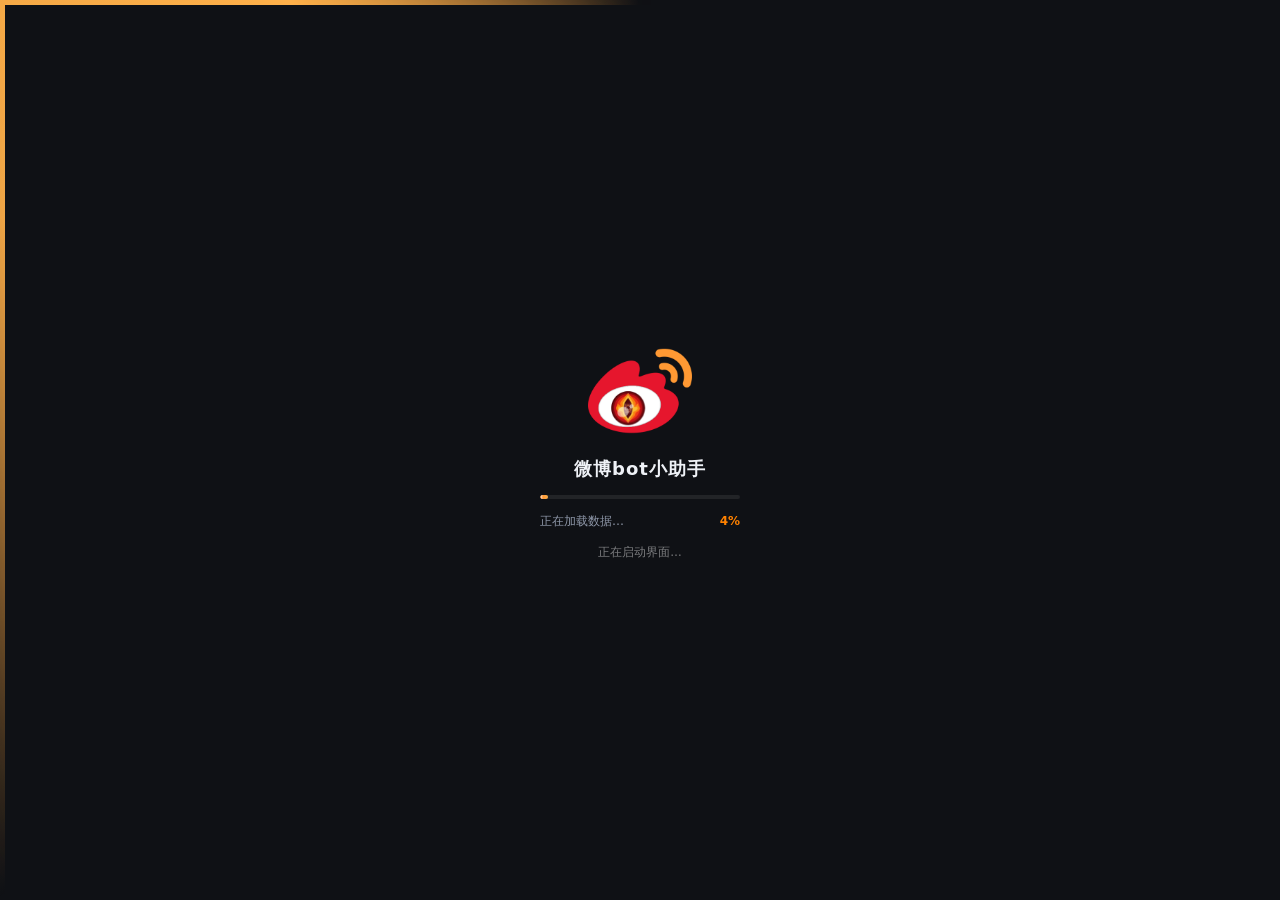
==== _ui_v151k/index.html @ 5d657844 "微博bot小助手 v1.5" ====
<!DOCTYPE html>
<html lang="zh-CN" data-page-node-id="ro0TIv8Vrrt5ZPuUP4f0na">
<head data-page-node-id="VMejtyBUeBqnbsrYqOLzg9">
<meta charset="utf-8" data-page-node-id="1oJRUKJpGVH2I19npp5Ugg">
<meta name="viewport" content="width=device-width, initial-scale=1" data-page-node-id="WjwF1H5Lbrilevp2Hnu5V6">
<title>微博bot小助手</title>
<link rel="icon" type="image/png" href="logo.png" data-page-node-id="C1chaDHP1Kb05qa854mgbu">
<link rel="stylesheet" href="style.css" data-page-node-id="8ueuITdyPwsePzQ6oY7tSO">
</head>
<body data-page-node-id="sV98qYgIUrbz6CiFLFAI0d">
<!-- 【v1.4.4】启动开屏：后端构建状态期间的品牌动画，真实数据就绪后由 hideBootLoading() 淡出移除。
     【v1.4.5】Logo 眼珠接入视角跟随（.bs-eye）；橙色流光移到窗口四边（#bootSplash::after），不再绕 Logo 转。 -->
<div id="bootSplash">
  <div class="bs-inner">
    <div class="bs-logo">
      <img src="logo-base.png" alt="logo">
      <img src="logo-eye.png" class="bs-eye" alt="" aria-hidden="true">
    </div>
    <div class="bs-name">微博bot小助手</div>
    <div class="bs-bar"><i style="--bs-pct:4%"></i></div>
    <div class="bs-status">
      <span class="bs-tip" id="bsTip">正在加载数据…</span>
      <span class="bs-pct" id="bsPct">4%</span>
    </div>
    <div class="bs-stage" id="bsStage">正在启动界面…</div>
  </div>
</div>
<div id="app" data-page-node-id="Nr2Ww3z5dZVHijyfflfzjJ">
  <!-- v1.1.9i：放弃无边框自绘标题栏，改用 Windows 原生标题栏（拖动/缩放/最小化/
       最大化/关闭/Aero Snap 全由系统提供），故此处标题栏整体移除。 -->
  <div class="app-body">
  <div id="uncBanner" style="display:none; margin:8px 12px 0; padding:8px 12px; border-radius:8px; background:#3a2a00; color:#ffcf66; border:1px solid #ffcf66; font-size:12px; line-height:1.5;"></div>
  <aside id="sidebar" data-page-node-id="RIQ3pdOCYWdzLAqs8s5oxJ">
    <!-- 【v1.4.12】侧栏高亮滑块：绝对定位的选中高亮块，切换时靠 translateY 平滑滑动。
         底块从 x=0 铺满整行，最左 3px 内置橙色竖条；由 JS（bindNav → moveNavHighlight）驱动。 -->
    <div id="navHighlight" aria-hidden="true"></div>
    <div class="brand" data-page-node-id="3ZV7t3MgvYIqIBKWdD4pj8">
      <!-- 【v1.3.1】Logo 视角跟随：底版（无眼珠）+ 眼珠图层叠加，眼珠跟随鼠标转动（见 app.js initLogoGaze） -->
      <span class="brand-logo" id="brandLogo" data-page-node-id="efEwPDtDPFuBJbGNSUfP56">
        <img src="logo-base.png" alt="logo">
        <img src="logo-eye.png" class="brand-logo-eye" alt="" aria-hidden="true">
      </span>
      <div data-page-node-id="Mlt9NjOCEdDd5io1mnj3Sx">微博bot小助手<small id="verLabel" data-page-node-id="40o5yaAe3LlUOJqL8diTmq"></small></div>
    </div>
    <!-- 【v1.2.2】分组折叠侧栏：参照「标书检查工具箱」的信息架构。
         分组本身可点击折叠/ 展开；子项缩进 + 左侧竖线表示归属。 -->
    <div class="nav-item" data-view="overview" data-page-node-id="VyTfPmla2yRTvycJEg9SNA">系统概览</div>

    <div class="nav-group" data-group="basic">
      <div class="nav-group-head" data-page-node-id="ngBasic">
        <span class="nav-caret">▶</span><span>基础功能</span>
      </div>
      <div class="nav-group-body">
        <div class="nav-item sub" data-view="accounts" data-page-node-id="YNkR6pwr9gC6OKTyMiLNgE">账户管理</div>
        <div class="nav-item sub" data-view="monitors" data-page-node-id="DlgfdQ4R4rPOyr7r62kb2O">监控列表</div>
        <div class="nav-item sub" data-view="forward" data-page-node-id="84owFVZosWm60mlTPRYaTO">转发设置</div>
        <div class="nav-item sub" data-view="media">相册监控</div>
      </div>
    </div>

    <div class="nav-group" data-group="ai">
      <div class="nav-group-head" data-page-node-id="ngAi">
        <span class="nav-caret">▶</span><span>AI 功能</span>
      </div>
      <div class="nav-group-body">
        <div class="nav-item sub" data-view="aideploy" data-page-node-id="ngAiDeploy">AI 部署</div>
        <div class="nav-item sub" data-view="ai" data-page-node-id="K5Ac4IeCQUcvcE0SEs8JAu">AI 人格</div>
      </div>
    </div>

    <div class="nav-group" data-group="data">
      <div class="nav-group-head" data-page-node-id="ngData">
        <span class="nav-caret">▶</span><span>数据管理</span>
      </div>
      <div class="nav-group-body">
        <div class="nav-item sub" data-view="storage" data-page-node-id="ngStorage">存储管理</div>
        <div class="nav-item sub" data-view="history" data-page-node-id="TL6KOLIqrVs8SJQDtEvAb4">历史记录</div>
        <div class="nav-item sub" data-view="dataoverview" data-page-node-id="n60dhX8eleUUIjpe1mNDDI">数据总览</div>
        <div class="nav-item sub" data-view="logs" data-page-node-id="uzqsaYj21VLwiAfGFTDPrg">运行日志</div>
      </div>
    </div>

    <div class="nav-item" data-view="license" data-page-node-id="zqOHcZ015dYhEtDUv1aJkA">软件授权</div>
    <div class="nav-item" data-view="about" data-page-node-id="2d1LZzAFwvJsFOHR0Z4dtW">关于软件</div>
    <!-- v1.1.9k：「最小化到托盘」按钮已移到「系统概览 → 调度状态」按钮行最右侧 -->
    <div class="foot" id="copyLabel" style="cursor:pointer;" title="点击打开 GitHub 仓库" data-page-node-id="4UGANLiL009KPCTFNPsyEx"></div>
  </aside>

  <main id="main" data-page-node-id="Oe3oTx2hHgzaFTTBcqBrbR">

    <!-- 概览 -->
    <section class="view active" id="view-overview" data-page-node-id="K5mpEyHkj787HyFtkce1YM">
      <div class="overview-header" data-page-node-id="WznvaFpnpXzVvFgHpHcDvC">
        <h2 data-page-node-id="wRlHbztgGjeUPWzeMsExxX">系统概览</h2>
        <div class="ov-header-right">
          <div id="healthIndicator" class="health-indicator empty" title="账户健康状态">
            <span class="health-dot"></span>
            <span id="healthText" class="health-text">账户健康检测中…</span>
          </div>
          <div id="ovClock" class="ov-clock" data-page-node-id="FwHiSTm8flOwxxNrFtfQDE"></div>
        </div>
      </div>
      <p class="sub" data-page-node-id="qUmYaC7NFfEIV036UtHE3h">本软件运行总览与快捷操作。</p>

      <!-- 【v1.2.2】数据载入进度：四个大目录的占用在**后台线程**里慢慢统计，
           界面先出来、进度条平滑跳动，绝不在 UI 线程上遍历目录（那会卡成未响应）。 -->
      <div class="card" id="loadProgressCard" style="display:none;">
        <div class="row" style="justify-content:space-between; align-items:center; gap:12px; flex-wrap:wrap;">
          <h3 style="margin:0;">数据载入中</h3>
          <span id="loadPhaseText" class="muted" style="font-size:12px;">正在统计…</span>
        </div>
        <div class="poll-progress" style="margin-top:10px;">
          <div class="poll-progress-bar"><div id="loadBar" class="poll-progress-fill"></div></div>
          <span id="loadPct" class="poll-progress-label">0%</span>
        </div>
        <div id="loadSummary" class="muted" style="font-size:12px; margin-top:8px;"></div>
      </div>

      <div class="card" data-page-node-id="TmfoLAm60qmtnHMWfFvCX8">
        <div class="stat-grid" id="statGrid" data-page-node-id="plRq0z9NefwXEjnFXXTsQo">
          <div class="stat" id="statMonitors"><div class="num" id="numMonitors">0</div><div class="lbl">监控对象</div></div>
          <div class="stat" id="statAccounts"><div class="num" id="numAccounts">0/5</div><div class="lbl">已记录账户</div></div>
          <div class="stat" id="statPosts"><div class="num" id="numPosts">0</div><div class="lbl">本日抓取</div></div>
          <div class="stat stat-forward" id="statForwards">
            <svg class="fwd-ring" id="fwdRing" aria-hidden="true">
              <defs>
                <linearGradient id="fwdGrad" x1="0" y1="0" x2="1" y2="1">
                  <stop offset="0" stop-color="#ff8200"/>
                  <stop offset="1" stop-color="#ff5e3a"/>
                </linearGradient>
              </defs>
              <!-- 【v1.4.19】rect → path：路径起点即顶部中点、顺时针闭合，进度天然从 12 点方向生长（rect 无法在非正方形上旋转改起点） -->
              <path class="fwd-ring-track" id="fwdRingTrack"/>
              <path class="fwd-ring-prog" id="fwdRingProg"/>
            </svg>
            <div class="num" id="numForwards">0</div>
            <div class="lbl">本日转发次数</div>
          </div>
        </div>
        <!-- 【v1.4.1】系统负载并入统计卡：单行纯数值（CPU/内存/GPU 百分比 + 网络速率），不再独立成模块 -->
        <div class="load-line" id="loadLine" title="系统负载（每 2 秒刷新）">
          <span class="ll-item"><span class="ll-name">CPU</span><span class="ll-val" id="loadCpuVal">—</span><span class="ll-temp" id="loadCpuTempVal">—</span></span>
          <span class="ll-sep"></span>
          <span class="ll-item"><span class="ll-name">内存</span><span class="ll-val" id="loadMemVal">—</span></span>
          <span class="ll-sep"></span>
          <span class="ll-item"><span class="ll-name">网络</span><span class="ll-val" id="loadNetVal">—</span></span>
          <span class="ll-sep"></span>
          <span class="ll-item"><span class="ll-name">GPU</span><span class="ll-val" id="loadGpuVal">—</span><span class="ll-temp" id="loadGpuTempVal">—</span></span>
        </div>
      </div>
      <div class="card" data-page-node-id="GqZthIEweAcE7rCAAFbu22">
        <h3 data-page-node-id="dKtcE2t4jwsN6omesKBZ4Y">调度状态</h3>
        <div class="row" style="margin-bottom:10px;" data-page-node-id="nh9g12UAgftme8RhPek0Cs">
          <span id="schedState" class="tag blue" data-page-node-id="dVqV9UsDhgsECbUOdzCLGu">未运行</span>
          <span class="muted" id="schedInfo" data-page-node-id="PnDMd90BmsaNX49MdWkl0d"></span>
        </div>
        <div class="row" data-page-node-id="PUo9eb6vubTErzV6DHU39g">
          <button id="btnStart" onclick="startScheduler()" data-page-node-id="2k4Pxdy2EqWpK3ADcKhw2H">启动自动轮询</button>
          <button class="ghost" id="btnStop" onclick="stopScheduler()" data-page-node-id="og7WhS58ovxMx7RD7cxEbf">停止</button>
          <button class="ghost" onclick="manualRun()" data-page-node-id="5RdLL9w3ieXfgqvHGlvA4y">立即轮询一次</button>
          <button class="ghost" onclick="refreshAll()" data-page-node-id="co9tEXeAFPTfwzZCbnxbGX">刷新数据</button>
          <span id="licLine" data-page-node-id="hEsjNWlnW95aDV3BUFC1g8"></span>
          <!-- v1.1.9k：「最小化到托盘」从侧栏移入此处（黄框区域最右侧） -->
          <button class="ghost tray-btn" id="btnTray" onclick="toTray()" title="最小化到系统托盘（在托盘图标上右键可退出）" data-page-node-id="trYBtn119k01">
            <span class="tray-ico" aria-hidden="true"></span>
            <span>最小化到托盘</span>
          </button>
        </div>
        <div id="pollProgressWrap" class="poll-progress" style="display:none;" data-page-node-id="btZuEvWCFJrVWDs3OU82NC">
          <div class="poll-progress-bar" data-page-node-id="3O1XaFp0FfHpBXv66IYbFw"><div id="pollProgressBar" class="poll-progress-fill" data-page-node-id="xShgbjRx3gdo8kMCP0gSqm"></div></div>
          <span id="pollProgressLabel" class="poll-progress-label" data-page-node-id="M0xwUE0XuhTheGPt4WLPnN"></span>
        </div>
      </div>
      <div class="card" data-page-node-id="Yhh5sDL3AuAhO6iKLPWAf6">
        <h3 data-page-node-id="JufYtlVLnzWGZID4CA20Hv">最近一次轮询结果</h3>
        <div id="lastResult" class="log-box last-result-box" data-page-node-id="DZi1s7yrjmVrgjhW2CvYjH">尚未运行</div>
      </div>
    </section>

    <!-- 账户管理 -->
    <section class="view" id="view-accounts" data-page-node-id="qcIR3cFO3MubfoyCLvIsfs">
      <h2 data-page-node-id="kMTKg0ALj3KECLnA8RCSxT">账户管理</h2>
      <p class="sub" data-page-node-id="ndDC3g119EskIgHjiNqO58">最多记录 5 个微博账户 Cookie。支持内置浏览器登录自动获取或系统浏览器手动粘贴。</p>
      <div class="card" data-page-node-id="RggBPhjOtplUt6fbSB3r4F">
        <h3 data-page-node-id="vrzkYlVCZkHMJ4DKfW6Awv">添加账户</h3>
        <div class="row" data-page-node-id="W1Pwq5DYPDQ8jNR7a1GY31">
          <label class="field" style="flex:1; min-width:160px;" data-page-node-id="AG4baSXvw7BEq5CoPR3XeE">
            账户备注
            <input id="accName" placeholder="如：我的小号" data-page-node-id="WW8SogD0PgAgTt4FZgQSOA">
          </label>
          <label class="field" style="flex:3; min-width:300px;" data-page-node-id="vgX0ri8rQQrAYxpsLHQCdP">
            Cookie（内置登录后自动填入，或手动粘贴）
            <textarea id="accCookie" placeholder="SUB=...; SUBP=...; 完整 Cookie 字符串"></textarea>
          </label>
        </div>
        <div class="row" style="margin-top:12px;" data-page-node-id="dT2FBfTpM6ChJRiNNR0IkF">
          <button onclick="openBuiltinLogin()" data-page-node-id="98OXBxqASnAYHZMKkX8lC8">内置浏览器登录</button>
          <button class="ghost" onclick="openSystemLogin()" data-page-node-id="DElO2NT4VctmRGkWlecljq">系统浏览器登录</button>
          <button class="ghost" onclick="captureCookie()" data-page-node-id="qbsGHzhkpQFXx0ZLfxHAMf">从内置浏览器获取Cookie</button>
          <button class="ghost" onclick="closeLogin()" data-page-node-id="aQ8VpfqCPHlebpBfMm1luD">关闭登录窗口</button>
          <button onclick="addAccount()" data-page-node-id="7aHNRuMvZqh1UoMNI9O8vv">添加账户</button>
        </div>
        <p class="help" id="loginHint" data-page-node-id="mZvrNVsqD0Qc7fdSJG5UU2">提示：点击「内置浏览器登录」后，在弹出窗口内完成微博登录，再点「获取Cookie」即可自动填入上方文本框。</p>
      </div>
      <div class="card" data-page-node-id="3boiUIkNRQ5vyI2bXsP5Z7">
        <h3 data-page-node-id="2JqDtFX3VEJY2he3TC4LWj">已记录账户（<span id="accCount" data-page-node-id="JY1QOBingicmPADcLOI0jR">0</span>/5）</h3>
        <div class="row" style="margin-bottom:10px;" data-page-node-id="vnAPFfqEwDpXmjQQP8zJYC">
          <button class="ghost" onclick="checkAllAccounts()" data-page-node-id="texXyJBpV9okHQO5P4FjKC">检测全部账户</button>
          <label class="switch" style="transform:scale(.85); margin:0 2px 0 6px;" data-page-node-id="autoRenewSwitchWrap">
            <input type="checkbox" id="autoRenewSwitch" onchange="saveAutoRenew()" data-page-node-id="autoRenewSwitch">
            <span class="slider" data-page-node-id="autoRenewSlider"></span>
          </label>
          <span class="muted" style="font-size:12px;" data-page-node-id="autoRenewLabel">自动续期 Cookie（临近失效自动滑动延长）</span>
          <span class="muted" style="font-size:12px;" data-page-node-id="ChdLXLSD3ilusV8UNmI4jv">手动或自动（每 5 分钟）检测：登录态 + 真实抓取 + 转发能力</span>
        </div>
        <p class="help" style="margin:0 0 10px;" data-page-node-id="accStatusHintNode">
          状态说明：<b>正常</b>=能登录、能抓到微博、能转发；<b>Cookie失效</b>=登录态过期，需删除该账户后重新登录；<b>被风控</b>=请求被微博限流，请调大轮询间隔；<b>网络异常</b>=本机网络或接口超时。<b>Cookie 有效期</b>列由 Cookie 中的 ALF/SSOLoginState 时间戳预测「若不再活动，登录态何时失效」，临近（≤7 天）会标黄。<b>自动续期</b>开启后，软件会在每次成功请求时滑动延长 Cookie，并在临近失效时自动续期，无需频繁重登（亦可点「续期」手动触发）。
        </p>
        <table data-page-node-id="DCNzcDn9V9qPGigMWjB6Xz">
          <thead data-page-node-id="shryF0UBPBXkTG2TOeTYGw"><tr data-page-node-id="1LSfnF8Gcvb5uiCOvU3njk"><th data-page-node-id="F5oBU0qB9CWkvmt2cuJILT">昵称（备注）</th><th data-page-node-id="8X8JmZFa69JNusz0TE8GR9">添加时间</th><th data-page-node-id="g3HWSMjqFxzzfhnzOuHxHQ">最近使用</th><th data-page-node-id="1U4Y1NgJrTEgmDrsAD3uHs">状态</th><th data-page-node-id="expCol">Cookie 有效期</th><th data-page-node-id="0VBGsv2Mk3Ycln8sGozWAx">检测时间</th><th data-page-node-id="kLcx52uqrQW5zEG5IdsbGO">操作</th></tr></thead>
          <tbody id="accList" data-page-node-id="eGSa67wmw8KLQzXXUURM2r"></tbody>
        </table>
      </div>
    </section>

    <!-- 监控列表 -->
    <section class="view" id="view-monitors" data-page-node-id="4wr68hSzsK2K9kue6F695c">
      <h2 data-page-node-id="LgaEKTyES346qBRcG4mQPU">监控列表</h2>
      <p class="sub" data-page-node-id="B8hHbfwvqUf8GbBclFST58">填入微博 UID（如 https://weibo.com/u/5789387121 中的 5789387121）。监控数量无上限，添加后自动获取最新昵称并实时检测状态。</p>
      <div class="card" data-page-node-id="d5E5p3iCjFfwdOHiLVVaaF">
        <div class="row" style="align-items:flex-end;" data-page-node-id="l5028i78R38wV1F5fMIQYo">
          <label class="field" style="flex:2; min-width:260px;" data-page-node-id="vc5OaRdj1AXsAqFkTe52e2">
            微博 UID
            <input id="monUid" placeholder="例如 5789387121" data-page-node-id="zlUsHrikOa2SGwmA5K1K54">
          </label>
          <button onclick="addMonitor()" data-page-node-id="cBB3KVoay9CE3rjyM8vJnA">添加监控</button>
          <button class="ghost" onclick="refreshMonitors()" data-page-node-id="h7oDEUjjea7vcvR9CvBSFm">刷新昵称/状态</button>
        </div>
        <hr>
        <div class="mon-io-bar">
          <b class="mon-io-title">批量导入 / 导出</b>
          <button class="ghost" onclick="importMonitorsFile()">从文件导入</button>
          <button class="ghost" onclick="showMonImportBox()">粘贴导入</button>
          <span class="mon-io-sep"></span>
          <button class="ghost" onclick="exportMonitors('json')">导出 JSON</button>
          <button class="ghost" onclick="exportMonitors('csv')">导出 CSV</button>
          <button class="ghost" onclick="exportMonitors('txt')">导出 TXT</button>
          <span class="muted mon-io-hint">支持：每行一个 UID · <code>UID,昵称</code> · 微博主页链接 · JSON 数组</span>
        </div>
        <div id="monImportBox" class="mon-import-box" style="display:none;">
          <textarea id="monImportText" rows="5" placeholder="每行一个，例如：&#10;5789387121&#10;7533347976,昵称&#10;https://weibo.com/u/1234567890"></textarea>
          <div class="row" style="gap:10px; margin-top:8px; align-items:center;">
            <button onclick="submitMonImport()">开始导入</button>
            <button class="ghost" onclick="hideMonImportBox()">取消</button>
            <span id="monImportResult" class="muted" style="font-size:12px;"></span>
          </div>
        </div>
      </div>

      <div class="card mon-refresh-bar" data-page-node-id="tLIGDqrDBGDg8mbwUhwauy">
        <div class="mon-refresh-inner" data-page-node-id="SJCOtuIBifnISJYXCtq0Kr">
          <label class="switch" data-page-node-id="9q8WT1Y9hZH8YPWLtkkyFZ"><input type="checkbox" id="monAutoRefresh" data-page-node-id="8uVOJAvfsyMLYyErHrA0oB"><span class="slider" data-page-node-id="nQdEABukLCWQ2bYCBsHyHO"></span></label>
          <span class="mon-refresh-label" data-page-node-id="0mTcn48TmWRoIQyBviWQCE">自动刷新昵称/状态</span>
          <span class="muted mon-refresh-hint" data-page-node-id="qT3ajVg7IN1BNaH8BnXVLd">停留本页时按间隔自动刷新</span>
          <span style="flex:1;" data-page-node-id="k4uNpwzFEHGIswUuQyUXLD"></span>
          <div class="mon-refresh-input" data-page-node-id="KlNAnETwsMzy3Iyc9eogWm">
            <span class="mon-refresh-input-label" data-page-node-id="yxH94PlHKvu1m3iP6vABn2">间隔</span>
            <input id="monRefreshMin" type="number" min="1" value="10" data-page-node-id="lS8OXBW0dY75irWET6nzPD">
            <span class="mon-refresh-input-unit" data-page-node-id="NGglve5iXMO0SQBYZulDeF">分钟</span>
          </div>
          <button class="ghost" onclick="saveMonAutoRefresh()" data-page-node-id="GShuepyItiYJQHNHO5splt">保存</button>
          <span id="monAutoState" class="muted" style="font-size:12px;" data-page-node-id="mZFy6GdX76nlmaCiOqhUeQ"></span>
        </div>
      </div>
      <div class="card" data-page-node-id="AtHy5n2pEEwAmjyzUtnPfT">
        <div class="mon-filter-bar" data-page-node-id="dvG5A1U32bwrnniHm60VAS">
          <div class="hist-filter-group" data-page-node-id="dKNDghzxZfgnh5z8kOgYgC">
            <label class="field hist-filter-keyword" data-page-node-id="Iv2VZCiTF5ESWpFphWplOd">关键词（昵称/UID）
              <input id="monKeyword" placeholder="输入关键词" oninput="applyMonFilter()" data-page-node-id="oqbKMh5951ONHJadO3e01J">
            </label>
            <label class="field hist-filter-date" data-page-node-id="wBikCTEBxHiEyNXc2bd8Zg">状态
              <select id="monStatus" onchange="applyMonFilter()" data-page-node-id="HRuxXIgBRXypXb8swggIXe">
                <option value="all" data-page-node-id="ydxyjfLz3WHtoXu2xigwjr">全部</option>
                <option value="online" data-page-node-id="ayG1DmoTmPRxTbL85kwJN9">在线</option>
                <option value="error" data-page-node-id="8bhM1sHmsZSHjglK2eJZzG">异常</option>
                <option value="unknown" data-page-node-id="SQPFdayh0oVFpH3fw6RjHX">未知</option>
              </select>
            </label>
            <label class="field hist-filter-check" data-page-node-id="T8zJ2Bg9vx9JyaE4Lsl7U4">
              <span class="hist-check-label" data-page-node-id="B1FOHeyCqO4jIg1ogUAge5">仅看置顶</span>
              <span class="hist-check-box" data-page-node-id="rAfbLooc8KXGgyLIlgNS4Q"><input type="checkbox" id="monPinnedOnly" onchange="applyMonFilter()" data-page-node-id="UxpWC60AouAyniulYHylFj"></span>
            </label>
            <button class="ghost hist-filter-clear" onclick="clearMonFilters()" data-page-node-id="TqaRfqhk60qMvSwSLLqIE0">清空筛选</button>
          </div>
        </div>
        <h3 class="mon-count-title" data-page-node-id="GgO0N3ITGaeLGeFB62swm3">监控对象（<span id="monCount" data-page-node-id="M4hFV4wn7Fxlape9Xi3qxH">0</span>）</h3>
        <div id="monPagination" class="mon-pagination mon-pagination-top" data-page-node-id="nq6hL7xMTJx07IRfKMBe9Y"></div>
        <div id="monList" class="monitor-list" data-page-node-id="rArAzCYSYcQEDsNFvvtTl1"></div>
      </div>
    </section>

    <!-- 转发设置 -->
    <section class="view" id="view-forward" data-page-node-id="v6uZj2IVmh1stHmblJnPw9">
      <h2 data-page-node-id="IpPCN4lMtPQCBn8wK1LTQ7">转发设置</h2>
      <p class="sub" data-page-node-id="Su6FtnyjOhRrYoEhB53l4Z">核心策略：每轮自动轮询会抓取所有监控对象的最新微博，若本轮存在新微博，则从中随机挑选一条进行转发。本次迭代新增 <b data-page-node-id="SCV2eaqcbV8fObk0P00jnU">AI 三层去重</b>（采样 / 历史库 / 结构随机化）与 <b data-page-node-id="lcymxXaMBw9JsHuYDaKinY">人格安全条款</b>（本地大模型路线下生效）。</p>
      <div class="fwd-grid" data-page-node-id="YCJYr5mkU6l6RX4pcrIO0Z">
        <!-- 【v1.4.2】上排两卡直接入网格（v1.4.1 反馈：删除分区外框与「基础转发配置」标题） -->
        <div class="fwd-grid2">
            <!-- 轮询间隔 -->
            <div class="card">
              <h3>轮询间隔</h3>
              <div class="fwd-body">
                <p class="help">
                  实际间隔在设定值 <b>±15%</b> 内随机抖动（30 分钟 → 约 25.5–34.5 分钟），转发也在「设定间隔 ±15%」内随机延后（至多 4.5 分钟），避免固定节奏被识别为机器人。
                </p>
                <div class="row align-end" style="margin-top:4px;">
                  <label class="field" style="width:200px;">
                    间隔（分钟）
                    <input id="intervalMin" type="number" min="1" value="30">
                  </label>
                  <button onclick="saveInterval()">保存间隔</button>
                </div>
              </div>
            </div>

            <!-- v1.1.9k 修复：本卡此前被误置于转发设置区块之外，导致 DOM 结构错位、页面元素重叠；
                 现归位到 .fwd-grid 网格内，与「轮询间隔」卡对齐。
                 【v1.2.2】「AI 部署」已独立成页（导航：AI 功能 → AI 部署）。 -->
            <div class="card" data-page-node-id="TMeAhcgUxgdgaagIW0Mpoz">
              <h3 data-page-node-id="uM7Sxp24KeXanQdHOs5441">转发方式</h3>
              <div class="fwd-body">
              <p class="help" data-page-node-id="aF2fwmode0">两种转发方式互斥，开启其一将自动关闭另一种；至少需启用一种。</p>
              <!-- v1.1.9k：开关与两行文字垂直居中对齐（原 align-items:flex-start 会让整组顶到卡片顶部） -->
              <!-- 【v1.4.2】两列开关布局压缩高度（原 flex 在半宽卡下被挤成两行堆叠，卡片过高） -->
              <div class="row fwd-mode-row" data-page-node-id="bQNASdhoG4b0rrevdaWdxH">
                <div class="row fwd-mode-item" data-page-node-id="w7dhKBoSxTvDHCviR8bDP0">
                  <label class="switch" data-page-node-id="n2uYte6uYA6x8EXXX9ONSc"><input type="checkbox" id="aiSwitch" onchange="onForwardModeChange('ai')" data-page-node-id="MAr7YOKUfy76wHyE31AqCv"><span class="slider" data-page-node-id="4Uq3uJ4SSrHXLR6NkYsWUA"></span></label>
                  <div data-page-node-id="Fv2JjZMdNfTFGbAfKhBi0H">
                    <b data-page-node-id="Afxl2WVWYWVkqMyeDbeEHI">AI 增强转发</b>
                    <div class="muted" style="font-size:12px;" data-page-node-id="Hraqa2qVYxH4W8eoa5bnyF">由内置轻量 AI 根据被转发内容生成转发文案</div>
                  </div>
                </div>
                <div class="row fwd-mode-item" data-page-node-id="MT4Lu6xXixCjzo4UFmA6MK">
                  <label class="switch" data-page-node-id="n2uYte6uYA6x8EXXX9ONSc2"><input type="checkbox" id="normalSwitch" onchange="onForwardModeChange('normal')" data-page-node-id="M2rmN0rmlFwdSwFMtHsXk"><span class="slider" data-page-node-id="4Uq3uJ4SSrHXLR6NkYsWUB"></span></label>
                  <div data-page-node-id="Fv2JjZMdNfTFGbAfKhBi0I">
                    <b data-page-node-id="2etjJSrx5tDiARYpC24UO1">普通转发</b>
                    <div class="muted" style="font-size:12px;" data-page-node-id="pVc88y4gMkxVTyECVzXq4f">关闭 AI 时执行纯转发（不带文案）</div>
                  </div>
                </div>
              </div>
              <span class="muted" style="font-size:12px; display:block; margin-top:6px;" data-page-node-id="lTlqA8owxcnmuHEfmsPUS6">随机挑选一个监控对象，转发其最新非置顶微博</span>
              </div>
              <div class="fwd-actions row" style="gap:10px; align-items:center;">
                <button onclick="saveForwardMode()" data-page-node-id="uMxvYDIVs9bFhgXJq6B5jY">保存转发设置</button>
                <button class="ghost" onclick="forwardRandomNow()" data-page-node-id="ldno3wsyRhwWDoT2poOBWH">立即转发（随机一条）</button>
              </div>
            </div>
          </div>

        <!-- 【v1.4.2】下排：工作时间卡直接入网格（删除分区外框与「工作时间限制」标题） -->
        <div class="card">
            <h3>工作时间</h3>
            <div class="fwd-body">
              <div class="row" style="justify-content:space-between; align-items:center; gap:16px; flex-wrap:wrap;">
                <div class="row" style="gap:12px;">
                  <label class="switch"><input type="checkbox" id="whSwitch"><span class="slider"></span></label>
                  <b style="font-size:15px;">启用工作时间限制</b>
                </div>
                <span id="whNow" class="tag blue">当前：—</span>
              </div>
              <hr>
              <div class="row" style="gap:20px; flex-wrap:wrap; align-items:flex-end;">
                <label class="field" style="width:160px;">开始时间
                  <input id="whStart" type="time" value="09:00">
                </label>
                <span class="range-arrow">→</span>
                <label class="field" style="width:160px;">结束时间
                  <input id="whEnd" type="time" value="23:00">
                </label>
                <button onclick="saveWorkingHours()">保存设置</button>
              </div>
              <div id="whBar" class="time-bar">
                <div class="time-bar-fill" id="whFill"></div>
                <div class="time-bar-now" id="whNowMark" title="当前时间"></div>
              </div>
              <p class="help" style="margin-top:12px;">支持跨天，例如 22:00 - 08:00 表示仅在夜间工作。保存后实时生效。</p>
            </div>
          </div>
      </div>

      <!-- 【v1.3.0】关键词黑名单：单独成卡（v1.2.2 的「工作时间 / 关键词黑名单」子标签页取消，
           工作时间已并入上方「轮询间隔与工作时间」卡片，黑名单常驻显示） -->

      <div class="card" data-page-node-id="dC5Uqx8m8CArkyl0Gt8Xpu">
        <div class="bl-toolbar" data-page-node-id="blTb">
          <div class="bl-stat">共 <b id="blCount">0</b> 个关键词<span id="blDirty" class="bl-dirty" style="display:none;">· 有未保存修改</span></div>
          <input id="blSearch" class="bl-search" type="text" placeholder="搜索关键词…" oninput="drawChips()">
          <button class="ghost small" onclick="toggleBlBulk()" title="用文本框批量粘贴 / 编辑整个列表">批量编辑</button>
          <button class="ghost small" onclick="exportBlacklist()" title="导出为 txt（每行一个）">导出</button>
          <button class="ghost small" onclick="clearBlacklist()" title="清空当前列表（需保存后生效）">清空</button>
        </div>
        <hr>
        <div class="row align-end" data-page-node-id="7iuSDLlVVxnUWHAQlRvZ2K">
          <label class="field" style="flex:1;" data-page-node-id="ehjI1cjrg8n2wGX6NEY2et">
            新增关键词
            <input id="blInput" placeholder="回车添加；可用逗号 / 空格 / 分号分隔，一次添加多个" onkeydown="onBlInputKey(event)" data-page-node-id="8B9Se9ezPRIVU5pwr4Yshj">
          </label>
          <button onclick="addBlacklist()" data-page-node-id="R5dZdw2RF0EfOLgshU2Fwo">添加</button>
        </div>
        <div class="mon-import-box" id="blBulkBox" style="display:none;">
          <textarea id="blBulkText" rows="8" placeholder="每行一个关键词，也可用逗号 / 空格 / 分号分隔。确认后将按此内容重建整个列表（自动去重、去空行）。"></textarea>
          <div class="row" style="margin-top:8px; gap:8px; align-items:center;">
            <button class="small" onclick="submitBlBulk()">按此内容重建</button>
            <button class="ghost small" onclick="toggleBlBulk()">取消</button>
            <span class="muted" style="font-size:12px;">适合从别处整段粘贴，或从文件复制后一次性导入</span>
          </div>
        </div>
        <div class="chips" id="blChips" style="margin-top:12px;" data-page-node-id="VwkXQ1wJFROGxcs53Gd1wy"></div>
        <div class="bl-actions">
          <button id="btnSaveBl" onclick="saveBlacklist()">保存黑名单</button>
          <button class="ghost" onclick="renderBlacklist()">撤销更改</button>
          <span class="muted" style="font-size:12px;">修改后需点击「保存黑名单」才会生效</span>
        </div>
      </div>
    </section>

    <!-- ================= 【v1.2.2】AI 部署（独立成页） =================
         参照「标书检查工具箱」的统一 AI 抽象层：内置离线AI / 本地离线AI / 云端在线AI。
         微博bot额外保留 llama.cpp 路线（local_gguf）——随软件自动下载模型，无需装 Ollama。
         原则：只读增强、绝不静默降级——主失败切备，备失败落内置，全程留痕。
         【v1.2.2】从「转发设置」整卡搬到这里，让转发设置只管转发本身。 -->
    <section class="view" id="view-aideploy">
      <h2>AI 部署</h2>
      <p class="sub">选择用哪套 AI 来生成转发文案。三类 AI 共用同一套「人格 / 原文锚定」逻辑：
        主路线失败<b>自动切备路线</b>，两者都失败才落回内置离线AI，转发永不中断。</p>
      <div class="fwd-grid fwd-grid-1">

      <div class="card" id="aiEnginesCard">
        <h3>AI 部署（三类引擎）</h3>
        <div class="fwd-body">
          <p class="help">三类 AI 共用同一套「人格 / 原文锚定」逻辑。主路线失败<b>自动切备路线</b>，
            两者都失败才落回内置离线AI，转发永不中断。</p>

          <div class="path-grid cols-2">
            <div class="path-item">
              <div class="path-item-head">
                <span class="path-tag">主路线</span>
                <span class="muted" style="font-size:12px;">优先使用</span>
              </div>
              <label class="field" style="width:100%;">
                AI 主路线
                <select id="aiPrimaryEngine">
                  <option value="builtin">内置离线AI（jieba · 零依赖 · 始终可用）</option>
                  <option value="local">本地离线AI（Ollama · 需自装）</option>
                  <option value="local_gguf">本地离线AI（llama.cpp · 自动下载模型）</option>
                  <option value="cloud">云端在线AI（OpenAI 兼容 · 需自备 Key）</option>
                </select>
              </label>
              <div id="aiPrimaryStatus" class="path-usage">—</div>
            </div>
            <div class="path-item">
              <div class="path-item-head">
                <span class="path-tag">备路线</span>
                <span class="muted" style="font-size:12px;">主路线失败时启用</span>
              </div>
              <label class="field" style="width:100%;">
                AI 备路线
                <select id="aiFallbackEngine">
                  <option value="builtin">内置离线AI（jieba · 零依赖 · 始终可用）</option>
                  <option value="local">本地离线AI（Ollama · 需自装）</option>
                  <option value="local_gguf">本地离线AI（llama.cpp · 自动下载模型）</option>
                  <option value="cloud">云端在线AI（OpenAI 兼容 · 需自备 Key）</option>
                </select>
              </label>
              <div id="aiFallbackStatus" class="path-usage">—</div>
            </div>
          </div>

          <div id="aiLocalBox" class="ai-engine-box" style="display:none;">
            <div class="ai-box-title">本地离线AI（Ollama）参数</div>
            <div class="path-grid">
              <label class="field">服务地址
                <input id="aiLocalHost" type="text" placeholder="http://127.0.0.1:11434">
              </label>
              <label class="field">模型（留空 = 自动取本机第一个）
                <input id="aiLocalModel" type="text" placeholder="如 qwen2.5:7b">
              </label>
            </div>
            <label class="switch-row">
              <label class="switch"><input type="checkbox" id="aiLocalAutoStart"><span class="slider"></span></label>
              <span>探测不到时自动尝试拉起 Ollama</span>
            </label>
            <div class="fwd-actions row" style="gap:10px; align-items:center; margin-top:10px;">
              <button class="ghost" onclick="launchLocalAi()">启动 Ollama</button>
              <button class="ghost" onclick="probeLocalAi()">检测本地 AI 引擎</button>
              <select id="aiLocalModels" class="mini-select" style="width:auto; min-width:200px;"
                      onchange="if(this.value){document.getElementById('aiLocalModel').value=this.value;}">
                <option value="">已安装模型：点「检测」后加载</option>
              </select>
            </div>
          </div>

          <div id="aiGgufBox" class="ai-engine-box" style="display:none;">
            <div class="ai-box-title">本地离线AI（llama.cpp）模型部署</div>
            <label class="switch-row">
              <label class="switch"><input type="checkbox" id="aiGgufAutoDownload"><span class="slider"></span></label>
              <span>启用该路线且模型缺失时自动后台下载（约 1GB）</span>
            </label>
            <div id="aiDeployStatus" class="muted" style="font-size:12px; margin-top:10px;">检测中…</div>
            <div class="poll-progress" style="margin-top:10px;">
              <div class="poll-progress-bar"><div id="aiDeployBar" class="poll-progress-fill"></div></div>
              <span id="aiDeployPct" class="poll-progress-label">0%</span>
            </div>
            <div class="fwd-actions row" style="gap:10px; align-items:center; margin-top:10px;">
              <button onclick="startModelDownload()">下载 / 重试模型</button>
              <button class="ghost" onclick="openModelsDir()">打开模型目录</button>
              <span id="aiDeployHint" class="muted" style="font-size:12px;"></span>
            </div>
          </div>

          <div id="aiCloudBox" class="ai-engine-box" style="display:none;">
            <div class="ai-box-title">云端在线AI 参数（兼容 OpenAI /chat/completions）</div>
            <div class="path-grid">
              <label class="field">接口地址
                <input id="aiCloudBase" type="text" placeholder="https://api.openai.com/v1">
              </label>
              <label class="field">模型
                <input id="aiCloudModel" type="text" placeholder="gpt-4o-mini / qwen-max / deepseek-chat">
              </label>
            </div>
            <label class="field" style="width:100%;">API Key
              <input id="aiCloudKey" type="password" placeholder="留空 = 保持原密钥不变" autocomplete="off">
            </label>
            <p class="help" style="margin:8px 0 0;">密钥单独存于 <code>data/ai_settings.json</code>，
              不写入业务配置、不会出现在导出数据里；界面上只回显掩码。</p>
          </div>

          <div id="aiEngineMsg" class="path-msg" style="margin-top:12px;"></div>
        </div>
        <div class="fwd-actions row" style="gap:10px; align-items:center;">
          <button onclick="saveAiEngines()">保存 AI 设置</button>
          <button class="ghost" onclick="testAiEngine()">实测当前引擎</button>
          <button class="ghost" onclick="aiSelfCheck()">自检</button>
        </div>
      </div>
      </div>
    </section>

    <!-- AI 人格 -->
    <section class="view" id="view-ai" data-page-node-id="rMSMlSGEnor2osTF7z7mgy">
      <div class="ai-header" data-page-node-id="AGZt7X9BRSP9Q8CHoXFXyg">
        <h2 data-page-node-id="ku4TVkJmPHokuDxPMZp9WE">AI 转发人格</h2>
        <div id="aiModelStatus" class="ai-model-status" data-page-node-id="dlPFJz9OlFLG8Kc2jsWu6j"></div>
      </div>
      <p class="sub" data-page-node-id="WYhM30vPMQk6jolAQH5laL">内置轻量化内容生成引擎（离线可用，无需联网大模型）。选择人格后，AI 将据此生成符合人设的转发文案。</p>

      <div class="card" data-page-node-id="4SbmbFSoJHBLFuKlTVLiza">
        <h3 data-page-node-id="gwwNCOGjrCLOugdpTPBpq8">选择当前人格</h3>
        <div id="personaList" class="persona-list" data-page-node-id="3zu7MQjwF9ucXCwNno4Idx"></div>
        <div class="row" style="margin-top:14px;" data-page-node-id="5367d8L46IC2GHe4lmkopk">
          <button onclick="savePersona()" data-page-node-id="5yiFUddMlzkqY82iNv7WR0">保存当前选择</button>
          <span class="muted" style="font-size:12px;" data-page-node-id="UR2XWqFFjtFfP4YoIS3JjL">当前已选：<b id="currentPersonaLabel" data-page-node-id="wwTREg1KlASKV8mB0lq9kI">—</b></span>
        </div>
      </div>

      <div class="card" data-page-node-id="HtfipeU1UGaIJcwgD3oxQr">
        <h3 data-page-node-id="rxIPmGkvCaFOEQnYDdcVRF">实时预览</h3>
        <div class="row" style="align-items:stretch;" data-page-node-id="G8KCQpZUy9PegVngSmLc9T">
          <label class="field" style="flex:1; min-width:260px;" data-page-node-id="hwwWsPPKShzJxk2pIqk05k">原微博内容
            <textarea id="aiTest" placeholder="粘贴一段微博内容用于预览生成效果">今天开源了一个情感分析的小模型，效果意外地好，分享给大家～</textarea>
          </label>
          <div style="flex:1; min-width:260px; display:flex; flex-direction:column;" data-page-node-id="KBEt7vvA2wyuskimjLVX5P">
            <label class="field" style="flex:1;" data-page-node-id="t5v1OJUzGbTfmXQeHQGQaD">AI 生成转发文案
              <div id="aiPreview" class="ai-preview" data-page-node-id="3TqTEv4dWJJJGdlVE5cb3T">点击「生成预览」查看效果</div>
            </label>
          </div>
        </div>
        <div class="row" style="margin-top:14px;" data-page-node-id="XPpRXlTx2ZlCBRQCdvVMLn">
          <button onclick="previewAI()" data-page-node-id="I5GL8BPAOGitS9685rd1jY">生成预览</button>
          <span class="muted" style="font-size:12px;" data-page-node-id="VXM3yHu5BMeYScmBswxviQ">使用当前已选人格生成</span>
        </div>
      </div>

      <div class="card" data-page-node-id="qVmbiOmNekir5Ph39MXxCF">
        <h3 data-page-node-id="rTWJyRtSccuQVbBMhkSVXz">自定义人格</h3>
        <p class="help" style="margin:-8px 0 12px;" data-page-node-id="a6UkqO7QxeuWwEpSP3uuDQ">用一句话描述这个人设即可，系统会在<strong data-page-node-id="nxbLDr6Lj9ulupgG2VnwNX">本地离线</strong>分析你设定的人设（识别猫娘/动漫/毒舌/文艺/专业/暖心/吃瓜等风格，并可识别你写的「口头禅」），据此生成贴合人设的转发回复，无需联网。选中左侧已创建的自定义人格，可将其介绍载入下方直接修改并覆盖保存。</p>
        <div class="row align-end" data-page-node-id="qLBHUEVcdSesn19uIQ50AW">
          <label class="field" style="width:220px;" data-page-node-id="FjmB7lsK1fcwl52UO224ON">人格名称
            <input id="custName" placeholder="如：猫娘 / 动漫博主" data-page-node-id="XSZfmdPj2UDENNWIFOizN0">
          </label>
          <button class="ghost" onclick="saveCustom()" data-page-node-id="CEMvSPQaYhXy1xo7iyOFx3">保存自定义人格</button>
        </div>
        <label class="field" style="margin-top:12px;" data-page-node-id="SkqbYDZwXMgxXP48cGPQsp">人设介绍（用自然语言描述这个人格）
          <textarea id="custDesc" placeholder="例如：你是猫娘，说话软萌可爱，喜欢用喵~结尾，对二次元动漫很熟悉。口头禅：喵呜~"></textarea>
        </label>
        <div id="custEditHint" class="muted" style="margin-top:8px; color:var(--accent);" data-page-node-id="4rruzzr66Wb2mUH8S3jORQ"></div>
      </div>
    </section>

    <!-- 黑名单 -->

    <!-- 相册监控 -->
    <section class="view" id="view-media">
      <h2>相册监控</h2>
      <p class="sub">自动下载监控对象的微博相册。<b>首次为全量下载，后续自动增量</b>（已下载的资源会跳过，不再重复请求）。每个监控对象按「微博ID_昵称」单独建立文件夹存放图片。</p>

      <!-- 下载任务 -->
      <div class="card">
        <h3>下载任务</h3>
        <div class="row media-task-row">
          <label class="switch" title="开启后每隔设定分钟自动增量下载一次">
            <input type="checkbox" id="mediaEnabled" onchange="onMediaEnabledChange()"><span class="slider"></span>
          </label>
          <div class="media-task-desc">
            <b>按监控间隔自动下载</b>
            <div class="muted" style="font-size:12px;">每隔设定分钟自动下载全部监控对象的相册（增量）</div>
          </div>
          <label class="field media-task-field">间隔（分钟）
            <input id="mediaInterval" type="number" min="1" value="30">
          </label>
          <label class="field media-task-field">每次扫描对象页数
            <input id="mediaPages" type="number" min="1" max="50" value="5">
          </label>
          <button onclick="saveMediaConfig()">保存设置</button>
        </div>
        <hr>
        <div class="row" style="gap:10px; align-items:center;">
          <button onclick="startMediaDownload()">立即执行下载</button>
          <button class="ghost" onclick="openMediaDir('')">打开媒体目录</button>
          <button class="ghost" onclick="clearMediaRecords()" title="仅清空软件内的下载记录，不删除已下载的文件；清理后重新下载会覆盖同名文件">清理下载记录</button>
          <span id="mediaSummary" class="muted" style="font-size:12px;"></span>
        </div>
        <p class="help" style="margin-top:8px;">「清理下载记录」只重置增量判定（本地已下载文件原样保留）；清理后再次执行下载，遇到文件名一致的文件会直接覆盖。</p>
        <div class="poll-progress" style="margin-top:12px;">
          <div class="poll-progress-bar"><div id="mediaBar" class="poll-progress-fill"></div></div>
          <span id="mediaPct" class="poll-progress-label">0%</span>
        </div>
        <div id="mediaStatus" class="muted" style="font-size:12px; margin-top:8px;">空闲</div>
      </div>

      <!-- 媒体检索 -->
      <div class="card">
        <h3>媒体检索</h3>
        <div class="row" style="gap:10px; align-items:center;">
          <input id="mediaKeyword" type="text" placeholder="按 UID 或昵称搜索…" style="flex:1; max-width:320px;" oninput="onMediaKeywordInput()">
          <button onclick="searchMedia()">搜索</button>
          <button class="ghost" onclick="importMediaIndex()" title="读取索引 JSON，把其中的台账记录回灌到数据库（已存在的自动跳过）">导入索引</button>
          <button class="ghost" onclick="backupMediaIndex()" title="按当前台账生成索引 JSON，另存到你指定的位置">备份索引</button>
        </div>
        <div id="mediaList" style="margin-top:16px;"></div>
      </div>

      <!-- 预览浮层 -->
      <div id="mediaPreviewMask" onclick="if(event.target===this) closeMediaPreview()">
        <div id="mediaPreview"></div>
      </div>
    </section>

    <section class="view" id="view-history" data-page-node-id="nP1FkQwP3w7fQsjuNAGnVS">
      <h2 data-page-node-id="bvE5qidk4UebiCcbyCZ7QX">历史记录</h2>
      <p class="sub" data-page-node-id="lVjLVdlp7Sfawy967Szhiu">被监控对象发过的微博（含文字与图片）、本软件转发记录均可查询、筛选、预览图片与导出。</p>
      <div class="card" data-page-node-id="vCAMxtVQSz8XMOpoJvU2gY">
        <div class="row" style="margin-bottom:12px; border-bottom:1px solid var(--border); padding-bottom:12px;" data-page-node-id="RU4zMaiJSZ8SrcK2m4LcGb">
          <button class="ghost" id="btnHistMon" onclick="switchHist('monitored')" data-page-node-id="KEN03TZebIeYRBOtele5Ls">被监控微博</button>
          <button class="ghost" id="btnHistFwd" onclick="switchHist('forwards')" data-page-node-id="xu88q2oupF86OcuxyuvBcK">转发记录</button>
          <span style="flex:1;" data-page-node-id="rEMI65JHv0mRooxOATMzGv"></span>
          <button class="ghost" onclick="repairHistoryImages()" title="按微博详情接口重新取真正的推文配图，覆盖此前误抓的表情包">修复历史图片</button>
          <button class="ghost" onclick="exportSelected()" id="btnExportSel" disabled title="导出为文件夹：数据文件 + 这些记录引用到的图片副本" data-page-node-id="aFwQjAy3S5oqfN69NWsb9x">导出选中(<span id="selCount" data-page-node-id="w5QZvsftpOG2VVQ777yOAR">0</span>)</button>
          <button class="ghost" onclick="exportFiltered()" title="导出为文件夹：数据文件 + 筛选结果引用到的图片副本" data-page-node-id="VYOAWN1ONLZEJuwU2iKbY2">导出当前筛选</button>
          <button class="ghost" onclick="exportAll()" title="导出为文件夹：JSON + CSV + 全部记录引用到的图片副本" data-page-node-id="wVxGghMuvxmh5cGgY7tSLD">导出全部(含图片)</button>
        </div>
        <div class="row" id="histFilters" data-page-node-id="nCJylOcIAvSPAfWunixeTr"></div>
      </div>
      <div class="card" data-page-node-id="bP5PkXNITin1IFfJS8e1Jf">
        <div class="hist-toolbar" data-page-node-id="Ep3QMFPyPcwHPSCVUo72NK">
          <div class="hist-toolbar-left" data-page-node-id="lhZCifUpprGsLFRKeG78fw">
            <h3 id="histTitle" data-page-node-id="alx8uS40tosTwXjl7QdbYz">被监控对象发过的微博</h3>
            <label class="hist-select-all-inline" data-page-node-id="vbF1eA1r9Pv3MNdheqQ9Qv">
              <input type="checkbox" id="selAll" onchange="selectAllToggle(this.checked)" data-page-node-id="uaKysusi2Si8aXqrzbxSNU">
              <span data-page-node-id="kor8XqW7ZFaNWFYSnTnNNd">全选本页</span>
            </label>
          </div>
          <div class="hist-toolbar-right" id="histPagination" data-page-node-id="pqYAGpdDixCFWVJMl8EHgc"></div>
        </div>
        <div id="histBody" data-page-node-id="pvrdgm0JvPwfV5mM3FglOd"></div>
      </div>
    </section>

    <!-- ================= 【v1.2.2】存储管理 =================
         四个大目录（images / media / models / history）的位置、占用与一键清理。
         占用统计走**后台线程**（storage.py），前端只轮询内存状态 ——
         绝不在 UI 线程上 os.walk，那是「启动未响应」的旧根因。 -->
    <section class="view" id="view-storage">
      <h2>存储管理</h2>
      <p class="sub">设置四个大目录的保存位置、查看已占用空间、必要时一键清理。
        软件授权与运行配置<b>固定</b>存放于本机数据目录，不可更改。</p>

      <!-- ① 固定的本机数据目录 -->
      <div class="path-locked">
        <div class="path-locked-head">
          <span class="path-lock-icon">🔒</span>
          <div style="flex:1; min-width:0;">
            <b>本机数据目录（授权相关·固定）</b>
            <div class="path-val" id="dataDirVal" title="">读取中…</div>
            <div class="muted" style="font-size:11px; margin-top:3px;">
              包含：license.json、trial.json、.acc_key、config.json、ai_settings.json、app.log
            </div>
          </div>
          <div class="row" style="gap:6px; flex-shrink:0;">
            <button class="ghost" onclick="openStoragePath('data')">打开</button>
          </div>
        </div>
        <div class="path-usage" id="dataDirUsage">—</div>
      </div>

      <!-- ② 扫描进度 -->
      <div class="card" id="storageScanCard">
        <div class="row" style="justify-content:space-between; align-items:center; gap:12px; flex-wrap:wrap;">
          <h3 style="margin:0;">占用统计</h3>
          <div class="row" style="gap:8px;">
            <span id="storageScanPhase" class="muted" style="font-size:12px;">—</span>
            <button class="ghost" onclick="refreshStorage(true)">重新统计</button>
          </div>
        </div>
        <div class="poll-progress" style="margin-top:10px;">
          <div class="poll-progress-bar"><div id="storageBar" class="poll-progress-fill"></div></div>
          <span id="storagePct" class="poll-progress-label">0%</span>
        </div>
        <div id="storageSummary" class="path-usage" style="margin-top:10px;">尚未统计</div>
      </div>

      <!-- ③ 四个可自定义目录 -->
      <div class="path-grid">
        <div class="path-item">
          <div class="path-item-head">
            <b>监控列表头像（images）</b>
            <span class="path-tag" id="imageDirTag">默认</span>
          </div>
          <div class="path-input-row">
            <input type="text" id="imageDirInput" class="path-input" spellcheck="false" placeholder="留空 = 使用默认目录" />
            <button class="ghost" onclick="pickStoragePath('image_dir')">浏览…</button>
            <button class="ghost" onclick="openStoragePath('image_dir')">打开</button>
            <button class="ghost" onclick="resetStoragePath('image_dir')">恢复默认</button>
          </div>
          <div class="path-default muted">默认：—</div>
          <div class="path-usage" id="imageDirUsage">—</div>
          <div class="path-clean-row">
            <button class="small danger" onclick="clearStorageDir('image_dir','cache')">清理缓存</button>
            <button class="small danger" onclick="clearStorageDir('image_dir','all')">清空全部</button>
          </div>
        </div>
        <div class="path-item">
          <div class="path-item-head">
            <b>相册 / 视频（media）</b>
            <span class="path-tag" id="mediaDirTag">默认</span>
          </div>
          <div class="path-input-row">
            <input type="text" id="mediaDirInput" class="path-input" spellcheck="false" placeholder="留空 = 使用默认目录" />
            <button class="ghost" onclick="pickStoragePath('media_dir')">浏览…</button>
            <button class="ghost" onclick="openStoragePath('media_dir')">打开</button>
            <button class="ghost" onclick="resetStoragePath('media_dir')">恢复默认</button>
          </div>
          <div class="path-default muted">默认：—</div>
          <div class="path-usage" id="mediaDirUsage">—</div>
          <div class="path-clean-row">
            <button class="small danger" onclick="clearStorageDir('media_dir','cache')">清理缓存</button>
            <button class="small danger" onclick="clearStorageDir('media_dir','all')">清空全部</button>
          </div>
        </div>
        <div class="path-item">
          <div class="path-item-head">
            <b>本地 AI 模型（models）</b>
            <span class="path-tag" id="modelsDirTag">默认</span>
          </div>
          <div class="path-input-row">
            <input type="text" id="modelsDirInput" class="path-input" spellcheck="false" placeholder="留空 = 使用默认目录" />
            <button class="ghost" onclick="pickStoragePath('models_dir')">浏览…</button>
            <button class="ghost" onclick="openStoragePath('models_dir')">打开</button>
            <button class="ghost" onclick="resetStoragePath('models_dir')">恢复默认</button>
          </div>
          <div class="path-default muted">默认：—</div>
          <div class="path-usage" id="modelsDirUsage">—</div>
          <div class="path-clean-row">
            <button class="small danger" onclick="clearStorageDir('models_dir','cache')">清理缓存</button>
            <button class="small danger" onclick="clearStorageDir('models_dir','all')">清空全部</button>
          </div>
        </div>
        <div class="path-item">
          <div class="path-item-head">
            <b>历史记录（history）</b>
            <span class="path-tag" id="historyDirTag">默认</span>
          </div>
          <div class="path-input-row">
            <input type="text" id="historyDirInput" class="path-input" spellcheck="false" placeholder="留空 = 使用默认目录" />
            <button class="ghost" onclick="pickStoragePath('history_dir')">浏览…</button>
            <button class="ghost" onclick="openStoragePath('history_dir')">打开</button>
            <button class="ghost" onclick="resetStoragePath('history_dir')">恢复默认</button>
          </div>
          <div class="path-default muted">默认：—</div>
          <div class="path-usage" id="historyDirUsage">—</div>
          <div class="path-clean-row">
            <button class="small danger" onclick="clearStorageDir('history_dir','cache')">清理缓存</button>
            <button class="small danger" onclick="clearStorageDir('history_dir','all')" title="历史记录目录不允许整体清空（含正在使用的数据库）">清空全部</button>
          </div>
        </div>
      </div>

      <div class="row" style="margin-top:14px; gap:10px; align-items:center;">
        <button onclick="saveStoragePaths()">保存路径设置</button>
        <span class="muted" style="font-size:12px;">
          「清理缓存」只删可重新下载的图片 / 视频，保留数据库与模型（安全）；
          「清空全部」会连数据库和模型一起删掉，请谨慎。
        </span>
      </div>
      <div id="storageMsg" class="path-msg"></div>
      <p class="help" style="margin:10px 0 0;">
        提示：修改路径<b>不会自动搬迁</b>已有文件（新产生的数据写入新目录）。
        但改动<b>历史记录</b>目录时，软件会自动把 <code>history.db</code> 一起挪过去，
        并重开数据库连接。数据库中记录的是<b>相对路径</b>，因此搬迁后历史记录依然可以正常预览。
        四个目录<b>不能互相嵌套</b>（否则清理其一会误删另一个的内容）。
      </p>
    </section>

    <!-- 数据总览 -->
    <section class="view" id="view-dataoverview" data-page-node-id="2fT836tlMzJNCrAWEdzhm8">
      <h2 data-page-node-id="YfQN0VwvG2SYYGgU8ujDrG">数据总览</h2>
      <p class="sub" data-page-node-id="2ZUAeS03e3Ru9CNpsxbewm">聚合展示抓取与转发趋势，支持导出整理好的数据供 AI 进一步分析。</p>

      <div class="card" data-page-node-id="HceFWIpeAQRixZ6ZdDeoSf">
        <h3 data-page-node-id="JWnTFCwmdn9n0jcqSc0wj9">核心指标</h3>
        <div class="data-overview-grid" id="dataOverviewSummary" data-page-node-id="TLICdYPyDVMLqK3JVxSuSy">
          <div class="stat" data-page-node-id="Anp601SnlxqIZvvC2dOn64"><div class="num" data-page-node-id="2Dw2tRZjBjXrMhjE9GXa17">—</div><div class="lbl" data-page-node-id="QayglGQzrOvWipTdygE3Ii">本日抓取</div></div>
          <div class="stat" data-page-node-id="iMAYH7fzHAtqw48q13CAk0"><div class="num" data-page-node-id="QngIMnUYo7ieCJa08HzuAP">—</div><div class="lbl" data-page-node-id="SQWCubmApXOPrlqUtCJQhT">本日转发</div></div>
          <div class="stat" data-page-node-id="B1htdaaHhaTQtk8MXMeebw"><div class="num" data-page-node-id="Yx47OyqFr8NDbBLvQuzU4M">—</div><div class="lbl" data-page-node-id="0NUU5ijqxbfkgSOfoG0yxi">本月抓取</div></div>
          <div class="stat" data-page-node-id="z3FcRNdXppjrm8gwsAsmBM"><div class="num" data-page-node-id="YuZn6cSSyEBMFurcOXDF9x">—</div><div class="lbl" data-page-node-id="eVqu9RoBh1PD5BSYlaZ8bf">本月转发</div></div>
          <div class="stat" data-page-node-id="E0UhpsjrOf89DEXYraKdKn"><div class="num" data-page-node-id="jqXIATzQGncxTj1uwTd62J">—</div><div class="lbl" data-page-node-id="u2sCeRSGXtFoLdPhEBvBvr">高频被转发</div></div>
        </div>
      </div>

      <div class="card chart-card" data-page-node-id="iOxWDM010XhIVPNvO93rkt">
        <div class="row" style="justify-content:space-between; align-items:center; gap:12px; flex-wrap:wrap;" data-page-node-id="10WU9bB04jmKXM4dUHYDyn">
          <h3 style="margin:0;" data-page-node-id="3M0sEl0PdNPf5J8vv1F5Jx">趋势曲线</h3>
          <div style="display:flex; align-items:center; gap:12px; flex-wrap:wrap;" data-page-node-id="dovControls">
            <div class="chart-tabs" id="dataOverviewTabs" data-page-node-id="GZvwJfbTBcRaoESMl9D3tq">
              <button class="chart-tab active" data-series="today_hourly" data-page-node-id="rytTcjisgMlvt8LeNPOmcj">今日</button>
              <button class="chart-tab" data-series="month_daily" data-page-node-id="CR1mTJdyh1xEp17Ns7L7Cg">本月</button>
              <button class="chart-tab" data-series="year_monthly" data-page-node-id="5wbnzm9d0WDnpKTUx24lKo">本年</button>
              <button class="chart-tab" data-series="all_monthly" data-page-node-id="ukCdlRmEfrw72pSAO2yHH5">全部</button>
            </div>
            <label class="date-label" style="display:inline-flex; align-items:center; gap:6px; font-size:13px;" data-page-node-id="dovDateLabel">
              查看历史某天：
              <input type="date" id="dataOverviewDate" onchange="onDataOverviewDateChange()" data-page-node-id="dovDateInput" />
            </label>
            <button class="ghost" onclick="clearDataOverviewDate()" data-page-node-id="dovDateClear">回到区间</button>
          </div>
        </div>
        <div id="dovSeriesSummary" class="chart-summary"></div>
        <div class="chart-wrap" id="dataOverviewChartWrap" data-page-node-id="twUKuy07iq9IRWBd7saqnk">
          <svg id="dataOverviewChart" class="data-chart" viewBox="0 0 800 260" data-page-node-id="iBUo6ZGkRIqhJJdBb4z8cv"></svg>
          <div id="dovChartTip" class="chart-tip"></div>
        </div>
        <div class="chart-legend" data-page-node-id="9DVDhtlniSkR9YhVZ3BXGn">
          <span data-page-node-id="miB7IXDwT1QDLpErSQBBPT"><i style="background:var(--accent);" data-page-node-id="3X2t9HwKpcwwWVI7jj7MaS"></i>抓取</span>
          <span data-page-node-id="kjNEtb4I4sEDBpf9KVEAzc"><i style="background:var(--green);" data-page-node-id="XFqfSMNjzknztKB2cI2Zy3"></i>转发</span>
        </div>
      </div>

      <div class="card" data-page-node-id="eE6DRaSDvcN7xpAumalaFB">
        <h3 data-page-node-id="EB1n11F58QnCEeDYfMjvpp">高频被转发对象 TOP10</h3>
        <ul class="data-overview-list" id="dataOverviewTop" data-page-node-id="0mqBr1JLFgnCmuVwiJRRqs">
          <li class="muted" data-page-node-id="KTTDT1xcqRohvNce6xmbVO">暂无数据</li>
        </ul>
      </div>

      <div class="card" data-page-node-id="hehtrTDQZCB9EPMi80O8C3">
        <h3 data-page-node-id="Zpr5FBtUo9DhXjd7tcLzBR">数据导出</h3>
        <p class="sub" data-page-node-id="yqz6JDo5YNWuCyaJgaeX4H">将整理好的汇总数据、曲线序列与高频对象导出为文件，方便交给 AI 分析。</p>
        <div class="row" data-page-node-id="4GYLVeGzLIZM4LO0y3Bj9h">
          <button onclick="exportDataOverview('json')" data-page-node-id="cJHsM4y9AgVVBG5hEaFLY2">导出 JSON（推荐）</button>
          <button class="ghost" onclick="exportDataOverview('csv')" data-page-node-id="jfoh3BhJJRoj1LsfnUDCAe">导出 CSV（汇总表）</button>
          <button class="ghost" onclick="loadDataOverview()" data-page-node-id="pABR84tAoamKWGCuWFtBic">刷新数据</button>
        </div>
      </div>

    </section>

    <!-- 授权 -->
    <section class="view" id="view-license" data-page-node-id="cHf3lyjdagXPu23FAHkFO0">
      <h2 data-page-node-id="FLCp4Htq6r5fkBAkjNuSOH">软件授权</h2>
      <p class="sub" data-page-node-id="GBkDrW0zp62MeNq5cqlc4q">默认 7 天免费试用；试用期结束后需激活授权方可使用转发功能。</p>

      <div class="card lic-card" id="licStatusCard" data-page-node-id="tr3w2sGYhHzFGG00HH3hKe">
        <div class="lic-status-big" data-page-node-id="vk6no9DS0nCnnC8wZyVX04">
          <div class="lic-icon" id="licIcon" data-page-node-id="AhfS1Z9ztDeC3KiNFztDvF">🔒</div>
          <div class="lic-info" data-page-node-id="fHHAS6xa4EX3ugdfJ05FTk">
            <div class="lic-title" id="licTitle" data-page-node-id="CuBKE4JaL4k6TFHVTdLSYF">加载中…</div>
            <div class="lic-desc" id="licDesc" data-page-node-id="ovJLMQpnme2pTPk8tRk0mv">请稍候</div>
            <div class="lic-meta" id="licMeta" data-page-node-id="4n0gMHYm4UVK2BoRs6diCa"></div>
          </div>
        </div>
      </div>

      <div class="row lic-pair">
        <div class="card lic-col" data-page-node-id="sVGSRT0FmKFh7Jc9xsdaDA">
          <h3 data-page-node-id="X8gQTtqlh1Tm2PSVlHqPwL">获取授权</h3>
          <p class="help" style="margin:0 0 14px;" data-page-node-id="6wXy06XaDRRRZK7u30XKTV">将 48 位特征码发送给作者，作者用授权机生成密钥后回发给你。</p>
          <label class="field lic-field" data-page-node-id="Hfq9EdG9Ih9zQodQ8PTPtE">本机特征码
            <textarea id="featCode" class="lic-box" readonly style="word-break:break-all;"></textarea>
          </label>
          <div class="row lic-actions" data-page-node-id="vedl2R31OvxdPT3QNqPzNE">
            <button onclick="genFeatureCode()" data-page-node-id="nSj1tqnEKWwrKVq79qo9Ar">重新生成</button>
            <button class="ghost" onclick="copyFeatureCode()" data-page-node-id="cuwPtW38yWRrfj1MMmOIZp">复制特征码</button>
          </div>
          <div class="muted lic-valid" id="featValid" data-page-node-id="FsG0804DpopdL5dZAWNMMg"></div>
        </div>

        <div class="card lic-col" data-page-node-id="gDiV2IcFJnKNPPKl1myMdu">
          <h3 data-page-node-id="CF0XdU0NzepsbSPCWE4Ukd">激活授权</h3>
          <p class="help" style="margin:0 0 14px;" data-page-node-id="90DD4mDBTLPYagWz9YGOGF">粘贴作者提供的密钥，点击激活；密钥与当前机器绑定。</p>
          <label class="field lic-field" data-page-node-id="YxUi7Ug6MaCouhVS7ZeIU0">授权密钥
            <!--【v1.1.9k 0010】原先用 <input>：WebView2(Chromium) 对固定高度的
                 单行 input 会把文字**垂直居中**，与左侧 textarea 的顶部书写起点
                 始终对不齐（不同内核行为还不一致）。改用 textarea 后，
                 两个框在任何内核下都从顶部开始，样式彻底统一。
                 rows=1 + 禁止拉伸，视觉仍是单行。 -->
            <textarea id="licKey" class="lic-box lic-box-key" rows="1" spellcheck="false"
                      placeholder="0000-0000-0000-0000-0000" data-page-node-id="HiAI1n3jFKiUY5juKR9amp"></textarea>
          </label>
          <div class="row lic-actions" data-page-node-id="amaXLM4vhBPL5IQgC1FYp5">
            <button onclick="activateLicense()" data-page-node-id="RmVaVEeS2TcVT8xFgCzqzp">激活</button>
            <button class="danger" onclick="deactivateLicense()" data-page-node-id="P9kP5e6BaZfXdBTyf7nMjf">清除授权</button>
          </div>
          <div class="muted lic-valid"></div>
        </div>
      </div>
    </section>

    <!-- 图片预览浮层 -->
    <div id="imgOverlay" class="overlay" style="display:none;" onclick="closeImgPreview()" data-page-node-id="PdOhJdXNHXtPACH9i7Bh3e">
      <div class="overlay-content" onclick="event.stopPropagation()" data-page-node-id="dZSLDJSrpT96r2LFpnX0Cz">
        <button class="ghost" onclick="closeImgPreview()" style="float:right;" data-page-node-id="lebowrj4tHHONg637hvwGJ">关闭</button>
        <div style="clear:both;" data-page-node-id="Wq9GXpU8ugxJF9NiaDRk3d"></div>
        <div id="imgPreviewBox" data-page-node-id="3vNjoaTPWGGgEec2DSPlq6"></div>
      </div>
    </div>

    <!-- 运行日志 -->
    <section class="view" id="view-logs" data-page-node-id="xfAskPiAe2erACPIxTt9Br">
      <h2 data-page-node-id="h9NOYa47dfZUKPohoKt5H6">运行日志</h2>
      <p class="sub" data-page-node-id="TqkoqUnkDj9PoOxFejwm3F">软件运行全过程记录。可按级别、模块分类筛选，或按关键字搜索定位问题；开启「冗余调试日志」后可查看 HTTP 请求细节与每步决策。</p>
      <div class="card" data-page-node-id="Au1iAZuX7aIEDMPPiO1fs9">
        <div class="row log-toolbar" data-page-node-id="5gljODL9wFqDzB2NDJQOuJ">
          <label class="field" style="width:120px;">级别
            <select id="logLevel" onchange="loadLogs()">
              <option value="ALL">全部级别</option>
              <option value="DEBUG">DEBUG</option>
              <option value="INFO">INFO</option>
              <option value="WARN">WARN</option>
              <option value="ERROR">ERROR</option>
            </select>
          </label>
          <label class="field" style="width:140px;">模块
            <select id="logCategory" onchange="loadLogs()">
              <option value="ALL">全部模块</option>
              <option value="CORE">核心 / 启动</option>
              <option value="SCHED">调度器</option>
              <option value="FWD">转发</option>
              <option value="HTTP">网络请求</option>
              <option value="MEDIA">视频 / 相册</option>
              <option value="ACCT">账户</option>
              <option value="MON">监控</option>
              <option value="CONF">配置</option>
              <option value="AI">AI 生成</option>
              <option value="LIC">授权</option>
            </select>
          </label>
          <label class="field" style="width:220px;">关键字
            <input id="logKeyword" type="text" placeholder="搜索日志内容…" oninput="onLogKeywordInput()">
          </label>
          <button class="ghost" onclick="loadLogs()" data-page-node-id="Gd0glF6xNh302SAH7DAZXh">刷新</button>
          <button class="ghost" onclick="exportLogs('txt')">导出 TXT</button>
          <button class="ghost" onclick="exportLogs('csv')">导出 CSV</button>
        </div>
        <div class="row log-toolbar log-toolbar-2">
          <label class="switch" title="开启后记录 HTTP 请求细节与每步决策（DEBUG 级），排查问题时建议开启">
            <input type="checkbox" id="logVerbose" onchange="onLogVerboseChange()"><span class="slider"></span>
          </label>
          <span class="muted" style="font-size:12px;">冗余调试日志</span>
          <button class="danger" onclick="clearAllLogs()" style="margin-left:auto;">清空日志</button>
        </div>
        <div id="logStat" class="muted" style="font-size:12px; margin-top:12px;"></div>
        <div id="logView" class="log-box" style="margin-top:8px;" data-page-node-id="ix0DVutIOKZaa7rzOO4PW5"></div>
      </div>
    </section>

    <!-- 关于 -->
    <section class="view" id="view-about" data-page-node-id="KrVbXdg7JoYgrNt1bAOmRs">
      <h2 data-page-node-id="cJdl2iAQW10jyQCKXKPdaM">关于软件</h2>
      <p class="sub" data-page-node-id="HWH8HUPjPuy2LTl7pksEOT">软件信息、版权声明与使用须知。</p>
      <div id="aboutCard" data-page-node-id="LhJMMzbejeuASNnJcY0Y50"></div>
    </section>

  </main>
  </div>
</div>
<div class="toast" id="toast" data-page-node-id="OfyJDZHY6q5wG5eJSiLwxV"></div>
<script src="app.js"></script>
  <!-- ================= 【v1.2.2】首次启动：存储位置设置向导 =================
       用户的原话：「软件首次启动设置 /images 和 /media 和 /models 和 /history
       的保存位置」。这样后续每次启动就只需读一个很小的 data_paths.json，
       不必再去扫描 /data 及其下级 —— 启动未响应由此根治。 -->
  <div id="wizardMask" style="display:none; position:fixed; inset:0; z-index:9999;
       background:rgba(0,0,0,.72); backdrop-filter:blur(3px);
       align-items:center; justify-content:center; padding:24px;">
    <div class="wizard-box">
      <div class="wizard-head">
        <img src="logo.png" class="wizard-logo" alt="logo">
        <div>
          <h2 style="margin:0;">欢迎使用微博bot小助手</h2>
          <p class="muted" style="margin:6px 0 0; font-size:13px;">
            首次启动，请确认下面四个数据目录的保存位置。<b>之后每次启动都会直接沿用</b>，
            不再重复扫描，软件可以秒开。
          </p>
        </div>
      </div>

      <div class="wizard-dirs" id="wizardDirs"></div>

      <div class="wizard-note">
        <b>软件授权与运行配置</b>（license.json、config.json、app.log 等）固定存放在
        <code id="wizardDataDir" class="wizard-path">—</code>，不可更改，
        以保证授权校验稳定。
      </div>

      <div class="wizard-actions">
        <button class="ghost" onclick="finishWizard(true)">全部使用默认位置</button>
        <button onclick="finishWizard(false)">保存并开始使用</button>
      </div>
      <p class="muted" style="margin:10px 0 0; font-size:12px;">
        提示：相册 / 视频目录通常占用最大（可达数 GB），建议放到数据盘（如 D 盘）。
        这些位置之后可以随时在「数据管理 → 存储管理」里改。
      </p>
    </div>
  </div>

  <!-- 【v1.4.0】账户健康告警弹窗 -->
  <div class="ha-mask" id="healthAlarmModal">
    <div class="ha-dialog">
      <div class="ha-head">
        <span class="ha-title">⚠ 账户健康告警</span>
        <button class="cl-close" onclick="closeHealthAlarm()">知道了</button>
      </div>
      <div class="ha-body" id="healthAlarmBody"></div>
    </div>
  </div>
</body>
</html>
---- _ui_v151k/style.css ----
:root {
  --bg: #0f1115;
  --bg-soft: #181b21;
  --bg-card: #1e222b;
  --bg-input: #252a35;
  --border: #2f3542;
  --text: #eef1f6;
  --text-dim: #8e97a8;
  --accent: #ff8200;
  --accent-2: #4a90d9;
  --green: #3ecf8e;
  --red: #ff5f56;
  --yellow: #f5c451;
  --radius: 12px;
  --radius-sm: 8px;
  --shadow: 0 4px 16px rgba(0,0,0,.25);
}
* { box-sizing: border-box; }
html, body {
  margin: 0; padding: 0; height: 100%;
  background: var(--bg); color: var(--text);
  font-family: "Segoe UI", "Microsoft YaHei", system-ui, sans-serif;
  font-size: 14px;
}

/* 滚动条 - 与暗色主题保持一致 */
::-webkit-scrollbar { width: 8px; height: 8px; }
::-webkit-scrollbar-track { background: var(--bg-soft); border-radius: 4px; }
::-webkit-scrollbar-thumb { background: var(--border); border-radius: 4px; }
::-webkit-scrollbar-thumb:hover { background: var(--text-dim); }
::-webkit-scrollbar-corner { background: var(--bg-soft); }
body { display: flex; flex-direction: column; height: 100vh; overflow: hidden; }
#app { display: flex; flex-direction: column; flex: 1; overflow: hidden; }
.app-body { display: flex; flex: 1; overflow: hidden; min-height: 0; }

/* 标题栏：v1.1.9i 起改用 Windows 原生标题栏，此处自绘标题栏样式已全部移除。 */

/* 主体区域明确不可拖，确保文本可被选择 */
#main { flex: 1; overflow-y: auto; padding: 24px 28px; }


/* 侧边栏 */
#sidebar {
  width: 200px; background: var(--bg-soft); border-right: 1px solid var(--border);
  display: flex; flex-direction: column; padding: 16px 0; flex-shrink: 0;
  overflow-y: auto;
  position: relative;
}
#sidebar .brand {
  display: flex; align-items: center; gap: 10px;
  font-size: 16px; font-weight: 700; color: var(--text);
  padding: 0 18px 16px; line-height: 1.25;
}
/* 【v1.3.1】侧栏 Logo 分层：底版（无眼珠）+ 眼珠图层（跟随鼠标，见 app.js initLogoGaze）。
   眼珠定位 = PSD「眼珠」图层 bbox(65,149,162,246) / 300 画布，用百分比保证任意尺寸对齐。 */
#sidebar .brand-logo {
  position: relative; display: block; width: 34px; height: 34px;
  flex-shrink: 0; border-radius: 8px; overflow: hidden;
}
#sidebar .brand-logo > img:not(.brand-logo-eye) { display: block; width: 100%; height: 100%; }
#sidebar .brand-logo-eye {
  position: absolute; left: 21.6667%; top: 49.6667%; width: 32.3333%; height: 32.3333%;
  transform: translate3d(var(--gx, 0px), var(--gy, 0px), 0);
  will-change: transform;
}
@media (prefers-reduced-motion: reduce) {
  #sidebar .brand-logo-eye { transform: none !important; }
}
#sidebar .brand small { display: block; color: var(--text-dim); font-size: 11px; font-weight: 400; margin-top: 2px; }
/* 【v1.4.7】侧栏导航统一：① 所有行（顶级项 / 分组标题 / 子项）一律 border-radius:0，
   彻底去掉右侧圆角；② 所有行的横向外边距归零，改用 padding-left 做层级缩进，
   使悬停 / 选中高亮块宽度完全一致（= 侧栏全宽 200px），视觉上成一条整齐的竖列。
   层级区分靠缩进深度 + 左侧竖线，不再靠宽度差异。 */
.nav-item {
  padding: 11px 18px; cursor: pointer; color: var(--text-dim);
  user-select: none;
  transition: .15s; margin: 0; border-radius: 0;
  /* 【v1.3.0】顶级项（系统概览/软件授权/关于软件）与分组标题「基础功能」
     字号统一为 12px 并加粗；子项 .nav-item.sub 单独回到 13px 常规体。 */
  font-size: 12px; font-weight: 700;
}
/* 【v1.4.12】行内不再画 3px 选中竖条（改由 #navHighlight 滑块承担），
   因此 padding 左侧不再需要为 border 预留；各行宽度严格等于侧栏宽度，
   滑块 left:0/right:0 才能与目标行完全对齐。 */
.nav-item:hover { background-color: rgba(255,130,0,.08); color: var(--text); border-radius: 0; }
.nav-item.active { color: var(--accent); border-radius: 0; }
#sidebar .foot { margin-top: auto; padding: 12px 18px; color: var(--text-dim); font-size: 11px; line-height: 1.5; }
/* v1.1.9k：侧栏底部的「最小化到托盘」已移动到「系统概览 → 调度状态」按钮行。
   此处仅保留通用 .tray-btn（用于该按钮行内的 ghost 按钮）样式：
   与同排的 .ghost 按钮视觉一致，并用 margin-left:auto 推到最右侧。 */
.tray-btn {
  margin-left: auto;               /* 推到按钮行最右（黄框区最右侧） */
  display: inline-flex; align-items: center; gap: 7px;
  white-space: nowrap;
}
.tray-btn .tray-ico {
  width: 0; height: 0; flex-shrink: 0;
  border-left: 5px solid transparent; border-right: 5px solid transparent;
  border-top: 6px solid currentColor;
  margin-top: 1px;
}

/* 主区域 */
#main { flex: 1; overflow-y: auto; padding: 24px 28px; }
.view { display: none; animation: fadeIn .2s ease; }
.view.active { display: block; }
@keyframes fadeIn { from { opacity: 0; transform: translateY(6px); } to { opacity: 1; transform: translateY(0); } }
h2 { margin: 0 0 6px; font-size: 22px; font-weight: 700; }
.sub { color: var(--text-dim); margin: 0 0 20px; font-size: 13px; }

/* 转发设置：两列网格。
   统一节奏：网格行/列间隙 = 卡片内边距 = 卡片内部区块间距 = 16px，
   保证「高度间隙」与「宽度间隙」完全一致。卡片等高、操作区底部对齐。 */
.fwd-grid {
  display: grid;
  grid-template-columns: 1fr;
  row-gap: 16px;
  align-items: stretch;
}
/* 【v1.4.2】分区外框已删除：上排两卡（.fwd-grid2）与下排「工作时间」卡直接进 .fwd-grid 网格 */
.fwd-grid2 { display: grid; grid-template-columns: 1fr 1fr; gap: 16px; align-items: stretch; }
@media (max-width: 820px) { .fwd-grid { grid-template-columns: 1fr; } .fwd-grid2 { grid-template-columns: 1fr; } }
#view-forward .card {
  padding: 16px;              /* 上下左右均 16px，与网格间隙同值 */
  margin-bottom: 0;           /* 关键：抵消全局 .card 的 margin-bottom:18px，
                                 否则行间距 = 16(gap)+18(margin)=34px，与列间距 16px 不一致 */
  display: flex;
  flex-direction: column;
}
#view-forward .sub { margin-bottom: 16px; }   /* 压缩标题区，保证一屏 */
#view-forward .card h3 { margin: 0 0 12px; font-size: 15px; }
#view-forward .card .help { margin: 0 0 12px; }
#view-forward .card .fwd-body { flex: 1 1 auto; }          /* 撑开，使卡片等高 */
#view-forward .card .fwd-actions { margin-top: auto; padding-top: 10px; }   /* 【v1.4.2】16→10 压缩高度 */
#view-forward hr { margin: 16px 0; }
/* 【v1.3.1】黑名单卡在网格之外，grid 的 row-gap 管不到它 → 补一行同节奏间隔 */
#view-forward .fwd-grid + .card { margin-top: 16px; }

/* 转发方式：开关与右侧说明文字「垂直居中」对齐。
   原写法在行内写死了 align-items:flex-start，导致开关和两行文字都顶到卡片顶部，
   视觉上开关偏上、文字偏下，看着不居中。这里统一改为居中对齐。
   【v1.4.2】改为两列网格：原 flex 布局在半宽卡片下两个开关组被挤成上下堆叠，
   卡片比「轮询间隔」高约 100px；两列后单行放下，卡片高度与轮询间隔一致。 */
.fwd-mode-row { display: grid !important; grid-template-columns: 1fr 1fr; gap: 12px 8px; align-items: center; }
.row.fwd-mode-item { flex-wrap: nowrap; align-items: center; gap: 8px; }  /* 【v1.4.2】双类选择器压过后面的 .row：禁 wrap + 收窄内距，让说明文字稳定 2 行 */
.fwd-mode-item > div { flex: 1 1 auto; min-width: 0; }              /* 文字块占满剩余宽度、内部自折行 */
@media (max-width: 820px) { .fwd-mode-row { grid-template-columns: 1fr; } }
.fwd-mode-item { align-items: center; }
.fwd-mode-item > .switch { flex-shrink: 0; }
.fwd-mode-item > div { display: flex; flex-direction: column; gap: 2px; }

/* 概览实时时钟（当前放在标题右侧） */
.overview-header {
  display: flex;
  align-items: center;
  justify-content: space-between;
  margin-bottom: 6px;
}
.overview-header h2 { margin: 0; }
.ov-clock {
  font-size: 14px;
  font-weight: 600;
  color: var(--text);
  margin-left: 16px;
  margin: -2px 0 4px;
  letter-spacing: .5px;
  font-variant-numeric: tabular-nums;
}

/* 立即轮询进度条 */
.poll-progress { display: flex; align-items: center; gap: 12px; margin-top: 14px; }
.poll-progress-bar {
  flex: 1; height: 8px; background: var(--border);
  border-radius: 6px; overflow: hidden;
}
.poll-progress-fill {
  height: 100%; width: 0%;
  background: linear-gradient(90deg, var(--accent), #ff5e3a);
  transition: width .25s ease;
}
.poll-progress-label {
  font-size: 12px; color: var(--text-dim); white-space: nowrap;
  font-variant-numeric: tabular-nums;
}

/* 【v1.4.0】系统负载徽标（概览 · 系统负载卡片） */
/* 【v1.4.1】系统负载并入概览统计卡：单行纯数值（无进度条） */
/* 【v1.4.11】整行位置硬锁定 —— 诉求是「界面不会乱动」。
   负载数值宽度天然浮动（7.8% ↔ 100%、KB/s ↔ MB/s、49°C ↔ 100°C），
   若只靠 gap 排布，任一数值变化都会把右侧所有元素推走。
   做法：① .ll-item 改定宽（flex:0 0 auto + width），各段位置绝对稳定；
        ② 每个数值位 .ll-val / .ll-temp 设固定宽度 + 右对齐，
           数字位数变化只在槽内变化，不影响任何相邻元素；
        ③ 网络速率是最长的不定长字段，单独给足宽度。 */
.load-line { display: flex; align-items: center; flex-wrap: wrap; gap: 0 10px; margin-top: 12px; padding-top: 12px; border-top: 1px solid var(--border); }
.ll-item { display: flex; align-items: baseline; gap: 6px; min-width: 0; flex: 0 0 auto; }
.ll-name { font-size: 12px; font-weight: 600; color: var(--text-dim); white-space: nowrap; flex: 0 0 auto; }
.ll-val { font-size: 12.5px; color: var(--text); font-variant-numeric: tabular-nums; white-space: nowrap; text-align: right; flex: 0 0 auto; }
/* 各数值位定宽：百分比 3 位（含 100%）+ % 号 */
#loadCpuVal, #loadGpuVal { width: 44px; }
#loadMemVal { width: 46px; }
/* 【v1.4.12】网络速率：① 上一版给了 210px 死宽 + 右对齐，而实际文字仅约 120px，
   多出的空间全变成「网络」标签与数值之间的空隙 → 改为贴合内容的 175px（覆盖
   「↑ 1023.9 MB/s / ↓ 1023.9 MB/s」极限宽度）；② 文字改左对齐 —— 定宽 + 右对齐
   会在左侧留白造成视觉间隔，左对齐让数值紧贴标签；
   ③ 保持定宽（而非 width:auto）是为了数值位数变化时元素宽度恒定，
   否则会把右侧 GPU 段推走（实测 auto 时有 53px 位移）。 */
#loadNetVal { width: 175px; text-align: left; }
/* 【v1.4.6】温度：紧跟负载数值，取不到显示「—」。
   【v1.4.11】锁定 46px 定宽 + 右对齐（min-width 只保下限，数值变化仍会撑开）。 */
.ll-temp {
  font-size: 11.5px; color: #e8c46a; font-variant-numeric: tabular-nums;
  white-space: nowrap; width: 46px; flex: 0 0 46px;
  text-align: right; display: inline-block; box-sizing: border-box;
}
.ll-sep { width: 1px; height: 12px; background: var(--border); flex: 0 0 1px; }

.card {
  background: var(--bg-card); border: 1px solid var(--border);
  border-radius: var(--radius); padding: 18px 20px; margin-bottom: 18px;
  box-shadow: var(--shadow);
}
.card h3 { margin: 0 0 14px; font-size: 15px; font-weight: 600; color: var(--text); }
.card h3 + .row, .card h3 + .help { margin-top: 0; }
.row { display: flex; gap: 12px; flex-wrap: wrap; align-items: center; }
.row.end { justify-content: flex-end; }
.row.align-end { align-items: flex-end; }
.row.between { justify-content: space-between; }
label.field { display: flex; flex-direction: column; gap: 6px; font-size: 12px; color: var(--text-dim); font-weight: 500; }
input, select, textarea {
  background: var(--bg-input); border: 1px solid var(--border); color: var(--text);
  border-radius: 8px; padding: 9px 11px; font-size: 13px; font-family: inherit; width: 100%;
  transition: .15s;
}
textarea { resize: vertical; min-height: 80px; line-height: 1.5; }

/* 添加账户卡片：Cookie 输入框与「账户备注」输入框等高（约 38px），
   去掉多行留白，压缩整卡纵向高度；长 Cookie 串支持横向滚动查看。 */
#accCookie {
  height: 38px;
  min-height: 38px;
  resize: none;
  overflow-x: auto;
  overflow-y: hidden;
  white-space: nowrap;
  padding: 9px 11px;
  line-height: 1.3;
}
input:focus, select:focus, textarea:focus { outline: none; border-color: var(--accent); box-shadow: 0 0 0 3px rgba(255,130,0,.12); }

/* 【v1.4.0】数字输入框自定义上下按钮（统一软件风格）。
   按钮 absolute 定位，不挤占布局；包裹层默认 inline-flex 保留固定宽度输入框的尺寸，
   仅当输入框处于 .field（需撑满）时改为 flex 宽度 100%。 */
.num-wrap { position: relative; display: inline-flex; align-items: stretch; vertical-align: middle; }
.num-wrap > input[type=number] { -moz-appearance: textfield; box-sizing: border-box; padding-right: 26px; }
.num-wrap > input[type=number]::-webkit-inner-spin-button,
.num-wrap > input[type=number]::-webkit-outer-spin-button { -webkit-appearance: none; margin: 0; }
/* 【v1.4.9】关键修正：不带自定义步进按钮的 number 输入框（.no-step）不会生成
   .num-wrap 包裹层，因此上面那条 .num-wrap > input 的隐藏规则对它们**完全不生效** ——
   结果原生 spin 按钮依旧显示（用户看到的「上下按钮没删掉」正是这个）。
   这里用全局规则兜底：所有 number 输入框一律隐藏原生 spin，
   只由 .num-step 提供（需要步进的场景补回来）。 */
input[type=number] { -moz-appearance: textfield; appearance: textfield; }
input[type=number]::-webkit-inner-spin-button,
input[type=number]::-webkit-outer-spin-button { -webkit-appearance: none; margin: 0; }
.field .num-wrap { display: flex; width: 100%; }
.field .num-wrap > input[type=number] { flex: 1 1 auto; width: 100%; }
.num-step {
  position: absolute; right: 4px; width: 16px; margin: 0; padding: 0; border: 0;
  background: var(--bg-input); color: var(--text-dim); cursor: pointer;
  display: flex; align-items: center; justify-content: center;
  font-size: 7px; line-height: 1; border-radius: 3px; user-select: none;
  z-index: 2;                     /* 【v1.4.7】压在输入框上层，避免与 placeholder/文字叠字 */
}
.num-step:hover { background: var(--accent); color: #1a1205; }
/* 【v1.4.7】上下各留 4px 中缝，比原来 3px 更清晰，视觉上不再「填满输入框」 */
.num-step.up { top: 4px; bottom: calc(50% + 1px); }
.num-step.down { top: calc(50% + 1px); bottom: 4px; }
/* 【v1.4.9】不带步进按钮的 number 输入框（分页 / 间隔 / 页数类）：
   恢复常规右内边距，并隐藏原生 spin（否则会把文字挤窄）。 */
.num-wrap > input[type=number].no-step { padding-right: 10px; text-align: center; }
button {
  background: var(--accent); color: #1a1205; border: none; border-radius: 8px;
  padding: 9px 16px; font-size: 13px; font-weight: 600; cursor: pointer; font-family: inherit;
  transition: .15s; white-space: nowrap;
}
button:hover { filter: brightness(1.1); transform: translateY(-1px); }
button:active { transform: translateY(0); }
button.ghost { background: transparent; color: var(--text); border: 1px solid var(--border); }
button.ghost:hover { background: rgba(255,255,255,.05); border-color: var(--accent); color: var(--accent); }
button.active { background: var(--accent); color: #1a1205; border-color: var(--accent); }
button.danger { background: var(--red); color: #fff; }
button.danger:hover { filter: brightness(1.15); }
button.small { padding: 5px 11px; font-size: 12px; border-radius: 6px; }
button:disabled { opacity: .45; cursor: not-allowed; transform: none; filter: none; }

.switch { position: relative; width: 46px; height: 24px; flex-shrink: 0; }
.switch input { display: none; }
.slider {
  position: absolute; inset: 0; background: var(--bg-input); border-radius: 24px;
  border: 1px solid var(--border); transition: .2s; cursor: pointer;
}
.slider::before {
  content: ""; position: absolute; height: 18px; width: 18px; left: 2px; top: 2px;
  background: var(--text-dim); border-radius: 50%; transition: .2s;
}
.switch input:checked + .slider { background: var(--accent); border-color: var(--accent); }
.switch input:checked + .slider::before { transform: translateX(22px); background: #1a1205; }

/* 表格 */
table { width: 100%; border-collapse: separate; border-spacing: 0; font-size: 13px; }
th, td { text-align: left; padding: 10px 12px; border-bottom: 1px solid var(--border); vertical-align: top; }
th { color: var(--text-dim); font-weight: 600; background: rgba(255,255,255,.02); }
tr:hover td { background: rgba(255,255,255,.03); }
tr:last-child td { border-bottom: none; }

.tag { display: inline-block; padding: 3px 9px; border-radius: 20px; font-size: 11px; font-weight: 600; }
.tag.green { background: rgba(62,207,142,.14); color: var(--green); }
.tag.red { background: rgba(255,95,86,.14); color: var(--red); }
.tag.yellow { background: rgba(245,196,81,.14); color: var(--yellow); }
.tag.blue { background: rgba(74,144,217,.14); color: var(--accent-2); }
.tag.amber { background: rgba(255,159,67,.16); color: #ff9f43; }
.tag.ghost { background: rgba(255,255,255,.06); color: var(--text-dim); }

/* 账户表：Cookie 有效期预测单元格 */
.cookie-exp { font-size: 12px; line-height: 1.4; }
.cookie-exp .ce-date { font-weight: 600; color: var(--text); }
.cookie-exp .ce-remain { color: var(--text-dim); margin-top: 2px; }
.cookie-exp.safe .ce-date { color: var(--green); }
.cookie-exp.warn .ce-date { color: var(--yellow); }
.cookie-exp.warn .ce-remain { color: var(--yellow); }
.cookie-exp.expired .ce-date { color: var(--red); }
.cookie-exp.expired .ce-remain { color: var(--red); font-weight: 600; }
.cookie-exp.none .ce-date { color: var(--text-dim); font-weight: 400; }

/* 监控页顶部账户健康横幅（v1.1.1：抓取失败根因直接可见） */
.mon-alert {
  font-size: 12px; line-height: 1.7; padding: 10px 12px;
  border-radius: var(--radius-sm, 8px); margin: 0 0 12px;
  border: 1px solid transparent;
}
.mon-alert.red { background: rgba(255,95,86,.12); border-color: rgba(255,95,86,.35); color: var(--red); }
.mon-alert.amber { background: rgba(255,159,67,.12); border-color: rgba(255,159,67,.35); color: #ff9f43; }
.mon-alert.ghost { background: rgba(255,255,255,.04); border-color: var(--border); color: var(--text-dim); }
.muted { color: var(--text-dim); }
.empty { color: var(--text-dim); padding: 28px; text-align: center; font-size: 13px; }

/* 概览统计 */
.stat-grid { display: grid; grid-template-columns: repeat(4, 1fr); gap: 14px; }
.stat { background: rgba(255,255,255,.03); border: 1px solid var(--border); border-radius: var(--radius); padding: 16px; transition: .15s; }
.stat:hover { background: rgba(255,255,255,.06); border-color: rgba(255,130,0,.3); }
.stat .num { font-size: 28px; font-weight: 700; color: var(--accent); }
.stat .lbl { color: var(--text-dim); font-size: 12px; margin-top: 6px; }

/* 【v1.4.18】本日转发次数卡：沿外框的高亮进度环 */
.stat-forward { position: relative; }
.fwd-ring { position: absolute; inset: 0; width: 100%; height: 100%; pointer-events: none; overflow: visible; z-index: 1; }
.fwd-ring-track { fill: none; stroke: var(--border); stroke-width: 3; opacity: .35; }
.fwd-ring-prog {
  fill: none; stroke: url(#fwdGrad); stroke-width: 3; stroke-linecap: round;
  opacity: 0;
  filter: drop-shadow(0 0 4px rgba(255,130,0,.55));
  transition: stroke-dashoffset .25s linear, opacity .6s ease, filter .3s ease;
}
/* 【v1.5.1】生长期（fwd-active）只亮进度环本身，不再给卡片外框上高光——
   用户反馈「启动轮询不用显示高光」：轮询刚开始跑时满圈橙光像“出错了”，
   干扰 readings。外框高光仅保留给 fwd-done（到达排程转发时刻的满环驻留期）。 */
.stat-forward.fwd-active .fwd-ring-prog { opacity: 1; }
.stat-forward.fwd-done .fwd-ring-prog {
  filter: drop-shadow(0 0 11px rgba(255,130,0,.95));
}
.stat-forward.fwd-done {
  border-color: rgba(255,130,0,.7);
  box-shadow: 0 0 0 1px rgba(255,130,0,.5), 0 0 22px rgba(255,130,0,.28);
}
.stat-forward.fwd-fading .fwd-ring-prog { opacity: 0 !important; }
.stat-forward.fwd-fading {
  border-color: var(--border);
  box-shadow: none;
  transition: border-color .6s ease, box-shadow .6s ease;
}

.log-box { background: #0c0e12; border: 1px solid var(--border); border-radius: 8px; padding: 12px; font-family: "Consolas", "SFMono-Regular", monospace; font-size: 12px; min-height: 120px; max-height: 460px; overflow-y: auto; white-space: pre-wrap; line-height: 1.6; }

/* 视频 / 相册模块 */
#mediaPreviewMask {
  display: none; position: fixed; inset: 0; z-index: 100;
  background: rgba(0, 0, 0, .82);
  align-items: center; justify-content: center;
}
#mediaPreviewMask.show { display: flex; }
#mediaPreview { max-width: 92vw; max-height: 86vh; text-align: center; }
#mediaPreview img, #mediaPreview video {
  max-width: 92vw; max-height: 82vh; border-radius: 8px;
  box-shadow: 0 8px 32px rgba(0, 0, 0, .5);
}
.media-obj-grid { display: grid; grid-template-columns: repeat(auto-fill, minmax(320px, 1fr)); gap: 14px; }
/* 【v1.4.17】卡片改为左右两栏：左侧信息 + 右侧最新图片预览 */
.media-obj-card {
  background: var(--bg-input); border: 1px solid var(--border);
  border-radius: 10px; padding: 14px; transition: .15s;
}
.media-obj-card:hover { border-color: var(--accent); }
.media-obj-main { display: flex; align-items: stretch; gap: 12px; }
.media-obj-info { flex: 1 1 auto; min-width: 0; }
.media-obj-thumb {
  flex: 0 0 104px; width: 104px; height: 104px; border-radius: 8px;
  background: rgba(0,0,0,.22); border: 1px solid var(--border);
  overflow: hidden; display: flex; align-items: center; justify-content: center;
}
.media-obj-thumb img { width: 100%; height: 100%; object-fit: cover; display: block; }
.media-obj-thumb .mot-empty { color: var(--text-dim); font-size: 18px; }
.media-obj-name { font-weight: 600; margin-bottom: 4px; word-break: break-all; }
.media-obj-uid { font-size: 12px; color: var(--text-dim); margin-bottom: 8px; }
.media-obj-counts { font-size: 12px; color: var(--text-dim); }
.media-obj-counts b { color: var(--text); }
.media-thumbs { display: grid; grid-template-columns: repeat(auto-fill, minmax(110px, 1fr)); gap: 8px; margin-top: 10px; }
.media-thumb {
  position: relative; width: 100%; aspect-ratio: 1; object-fit: cover;
  border-radius: 6px; cursor: pointer; background: #0c0e12; border: 1px solid var(--border);
}
.media-thumb:hover { border-color: var(--accent); }
.media-thumb-video { display: flex; align-items: center; justify-content: center; font-size: 26px; }
.media-subtitle { font-size: 12px; color: var(--text-dim); margin: 12px 0 4px; font-weight: 600; }

/* 监控列表：批量导入 / 导出工具栏 */
.mon-io-bar { display: flex; flex-wrap: wrap; gap: 10px; align-items: center; }
.mon-io-title { font-size: 13px; font-weight: 600; }
.mon-io-sep { width: 1px; height: 20px; background: var(--border); margin: 0 4px; }
.mon-io-hint { font-size: 12px; }
.mon-import-box { margin-top: 12px; }
.mon-import-box textarea {
  width: 100%; box-sizing: border-box;
  background: var(--bg-input); color: var(--text);
  border: 1px solid var(--border); border-radius: 8px;
  padding: 10px; font-family: "Consolas", "SFMono-Regular", monospace;
  font-size: 12px; line-height: 1.6; resize: vertical;
}
.mon-import-box textarea:focus { outline: none; border-color: var(--accent); }

/* 运行日志：工具栏底部对齐；日志框自适应窗口高度，保证整页在一屏内 */
.log-toolbar {
  display: flex;
  flex-wrap: wrap;
  gap: 10px;
  align-items: flex-end;      /* 下拉框、输入框与按钮/开关底部对齐 */
}
.log-toolbar-2 { margin-top: 10px; align-items: center; }
.log-toolbar .switch { margin-bottom: 4px; }   /* 开关与按钮视觉居中补偿 */
.log-toolbar-2 .switch { margin-bottom: 0; }
#logView {
  max-height: calc(100vh - 360px);
  min-height: 200px;
}

/* 相册监控 · 下载任务行：开关 / 描述 / 两个数字输入 / 保存设置
   统一按「底部基线」对齐（align-items:flex-end），并用 margin-bottom 补偿
   数字输入框自带的下方空隙，使开关、输入框、按钮在同一水平线上。 */
.media-task-row {
  flex-wrap: nowrap; gap: 16px;
  align-items: flex-end;
  row-gap: 12px;
}
.media-task-desc { flex: 1 1 auto; min-width: 150px; align-self: center; }
.media-task-field { width: 132px; flex-shrink: 0; margin-bottom: 1px; }
.media-task-field input { height: 38px; padding: 0 11px; }
.media-task-row > button { flex-shrink: 0; margin-bottom: 1px; }
/* 开关(24px)与「两行文字」块(约40px)高度不同。
   【v1.1.9k 修复】不再用 flex-end + margin 补偿（补偿值随行高变化会失准），
   改为让开关与文字块**各自相对整行垂直居中**（align-self:center），
   两者中心线必然重合；输入框 / 按钮仍按底部对齐排在同一基线上。 */
.media-task-row > .switch { align-self: center; margin-bottom: 0; }

/* 关键词黑名单：新增行 input 与「添加」按钮底部对齐 */
#view-blacklist .row.align-end > label.field { margin-bottom: 0; }

/* 软件授权：左右两卡等高（stretch + 按钮行贴底），
   特征码 textarea 与授权密钥 input 高度、字体完全一致 */
.lic-pair { align-items: stretch; gap: 16px; flex-wrap: wrap; }
.lic-col { flex: 1; min-width: 320px; display: flex; flex-direction: column; margin-bottom: 0; }
/* 说明文字统一占位高度（2 行），避免两卡说明行数不同时把下方输入框顶偏，
   导致「本机特征码」与「授权密钥」两个框的起始 y 不一致。 */
.lic-col > h3 { min-height: 20px; }
.lic-col > .help { min-height: 41px; }
.lic-field { flex: 1 1 auto; margin-bottom: 12px; }
.lic-box {
  height: 76px;
  min-height: 76px;
  resize: none;
  line-height: 1.5;
  padding: 9px 11px;
  box-sizing: border-box;
  font-family: Consolas, "SFMono-Regular", "Courier New", monospace;
  font-size: 13px;                 /* 特征码 / 密钥 统一 13px */
  letter-spacing: .3px;
  text-align: left;                /* 统一「顶部靠左」书写起点 */
}
/*【v1.1.9k 0010】授权密钥：rows=1 的 textarea，视觉仍是单行输入框。
   与特征码框共用 .lic-box，因此两框的字体/字号/内边距/边框/尺寸**逐项相同**；
   overflow:auto 让超长密钥可滚动，不会撑破布局。 */
.lic-box-key {
  overflow: auto;
  white-space: pre-wrap;
  word-break: break-all;
}
/* placeholder 与正文同字体（Edge/Chromium 下 placeholder 默认继承 font，
   但部分版本会回退到 UI 字体，显式声明可确保与特征码字体一致）。 */
.lic-box::placeholder {
  font-family: Consolas, "SFMono-Regular", "Courier New", monospace;
  font-size: 13px;
  letter-spacing: .3px;
  color: var(--text-dim);
  opacity: .85;
}
.lic-actions { margin-top: auto; }
.lic-valid { font-size: 12px; margin-top: 10px; min-height: 17px; }

/* 运行日志：按级别着色，便于快速定位问题 */
.log-line { padding: 1px 0; border-radius: 3px; }
.log-line:hover { background: rgba(255,255,255,.04); }
.log-time { color: #5d6b7f; }
.log-level { font-weight: 700; }
.log-msg { color: #c8d0da; word-break: break-all; }
.log-line.log-d .log-level { color: #6b7a8d; }
.log-line.log-d .log-msg { color: #7f8b99; }
.log-line.log-i .log-level { color: #4a9eff; }
.log-line.log-w .log-level { color: #ffb020; }
.log-line.log-w .log-msg { color: #ffcf7a; }
.log-line.log-e .log-level { color: #ff5c5c; }
.log-line.log-e .log-msg { color: #ff8a8a; }
.kbd { background: var(--bg-input); border: 1px solid var(--border); border-radius: 5px; padding: 1px 6px; font-size: 12px; }
.toast {
  position: fixed; bottom: 24px; left: 50%; transform: translateX(-50%);
  background: var(--bg-card); border: 1px solid var(--border); color: var(--text);
  padding: 11px 20px; border-radius: 8px; opacity: 0; transition: .25s; pointer-events: none; z-index: 99;
  box-shadow: var(--shadow);
}
.toast.show { opacity: 1; }
.toast.err { border-color: var(--red); }
.toast.ok { border-color: var(--green); }
.help { font-size: 12px; color: var(--text-dim); line-height: 1.7; }
.overlay { position: fixed; inset: 0; background: rgba(0,0,0,.75); z-index: 100; display: flex; align-items: center; justify-content: center; }
.overlay-content { background: var(--bg-card); border: 1px solid var(--border); border-radius: var(--radius); padding: 16px; max-width: 90vw; max-height: 90vh; overflow: auto; box-shadow: var(--shadow); }
.thumb { width: 52px; height: 52px; object-fit: cover; border-radius: 6px; cursor: pointer; border: 1px solid var(--border); margin-right: 5px; transition: .15s; }
.thumb:hover { transform: scale(1.05); border-color: var(--accent); }
#imgPreviewBox img { max-width: 100%; max-height: 80vh; display: block; margin-bottom: 8px; border-radius: 8px; }
.chips { display: flex; flex-wrap: wrap; gap: 8px; }
.chip { background: rgba(255,130,0,.1); border: 1px solid rgba(255,130,0,.25); border-radius: 20px; padding: 4px 12px; font-size: 12px; display: flex; gap: 7px; align-items: center; color: var(--text); }
.chip button { background: none; border: none; color: var(--red); padding: 0; font-size: 14px; cursor: pointer; }
hr { border: none; border-top: 1px solid var(--border); margin: 16px 0; }

/* 关键词黑名单：工具栏 / 统计 / 搜索 / 未保存提示 / 标签 */
.bl-toolbar { display: flex; flex-wrap: wrap; gap: 10px; align-items: center; }
.bl-stat { font-size: 12px; color: var(--text-dim); font-weight: 600; }
.bl-stat b { color: var(--text); font-size: 15px; margin: 0 2px; }
.bl-dirty { color: var(--yellow); margin-left: 2px; }
.bl-search {
  flex: 1; min-width: 160px; max-width: 300px;
  background: var(--bg-input); color: var(--text);
  border: 1px solid var(--border); border-radius: 8px;
  padding: 7px 10px; font-size: 12px; font-family: inherit;
}
.bl-search:focus { outline: none; border-color: var(--accent); }
.bl-chip { padding: 4px 6px 4px 10px; gap: 6px; }
.bl-chip-idx { color: var(--text-dim); font-size: 11px; min-width: 12px; text-align: right; }
.bl-actions {
  display: flex; align-items: center; gap: 10px;
  margin-top: 16px; flex-wrap: wrap;
}
/* 有未保存修改时，主按钮描边高亮提示 */
button.dirty { box-shadow: 0 0 0 2px rgba(245, 196, 81, .38); }

/* 分页 */
#pageSize { padding: 5px 8px; min-height: 32px; }

/* AI 人格 */
.ai-header {
  display: flex; align-items: baseline; justify-content: space-between;
  gap: 12px; flex-wrap: wrap;
}
.ai-model-status {
  font-size: 12px; color: var(--text-dim);
  display: flex; align-items: center; gap: 6px; flex-wrap: wrap;
}
.ai-model-status b { color: var(--text); font-weight: 600; }
.ai-model-status .dot {
  width: 8px; height: 8px; border-radius: 50%; display: inline-block; margin: 0 2px;
}
.ai-model-status .dot.on { background: #2ecc71; box-shadow: 0 0 6px rgba(46,204,113,.6); }
.ai-model-status .dot.off { background: #e74c3c; }
/* v1.1.9k：AI 页整体压缩，使「内置人格 + 预览 + 自定义」在一屏内不出现滚动条 */
#view-ai .card { padding: 12px 14px; margin-bottom: 10px; }
#view-ai h3 { margin: 0 0 8px; font-size: 14px; }
#view-ai .sub { margin: 4px 0 10px; font-size: 12px; line-height: 1.5; }
#view-ai .help { margin: -4px 0 8px !important; font-size: 11px; line-height: 1.5; }
#view-ai .row { gap: 8px; }
#view-ai .row[style*="margin-top:14px"] { margin-top: 8px !important; }
#view-ai textarea { min-height: 46px; }
#view-ai input { height: 32px; }
.persona-group { margin-bottom: 8px; }
.persona-group:last-child { margin-bottom: 0; }
.persona-group-title { font-size: 11px; color: var(--text-dim); margin-bottom: 6px; font-weight: 600; }
.persona-grid { display: grid; grid-template-columns: repeat(auto-fill, minmax(86px, 1fr)); gap: 6px; }
.persona-card {
  background: rgba(255,255,255,.03); border: 1px solid var(--border); border-radius: 8px;
  padding: 5px 6px; text-align: center; cursor: pointer; transition: .15s;
  display: flex; align-items: center; justify-content: center; min-height: 32px;
}
.persona-card:hover { background: rgba(255,130,0,.08); border-color: rgba(255,130,0,.4); }
.persona-card.active { background: rgba(255,130,0,.14); border-color: var(--accent); color: var(--accent); }
.persona-name { font-size: 12px; font-weight: 600; }
.ai-preview {
  flex: 1; background: var(--bg-input); border: 1px solid var(--border); border-radius: 8px;
  padding: 8px 10px; font-size: 12px; line-height: 1.5; color: var(--text-dim); min-height: 46px;
  max-height: 96px; white-space: pre-wrap; overflow-y: auto;
}
.ai-preview.has-content { color: var(--text); }

/* 授权 */
.lic-card {
  padding: 0; overflow: hidden;
  border-left: 4px solid var(--border);
}
.lic-card.lic-green { border-left-color: var(--green); }
.lic-card.lic-yellow { border-left-color: var(--yellow); }
.lic-card.lic-red { border-left-color: var(--red); }
.lic-status-big {
  display: flex; align-items: center; gap: 18px;
  padding: 22px 24px;
}
.lic-icon {
  width: 56px; height: 56px; flex-shrink: 0;
  border-radius: 50%; background: rgba(255,255,255,.06);
  display: flex; align-items: center; justify-content: center;
  font-size: 24px;
}
.lic-info { flex: 1; min-width: 0; }
.lic-title { font-size: 18px; font-weight: 700; color: var(--text); margin-bottom: 4px; }
.lic-desc { font-size: 13px; color: var(--text-dim); margin-bottom: 8px; }
.lic-meta { display: inline-block; font-size: 12px; font-weight: 600; padding: 3px 10px; border-radius: 20px; }
.lic-meta.green { background: rgba(62,207,142,.14); color: var(--green); }
.lic-meta.yellow { background: rgba(245,196,81,.14); color: var(--yellow); }
.lic-meta.red { background: rgba(255,95,86,.14); color: var(--red); }
/* 【v1.1.9k 修复】原先这里写死 #featCode{font-size:12px}（ID 选择器优先级最高），
   导致特征码框 12px、授权密钥框 13px，两框字号不一致。
   现统一交给 .lic-box（13px），此处仅保留行高，不再覆盖字号。 */
#featCode { line-height: 1.5; }

/* 监控列表 - 自动刷新工具条 */
.mon-refresh-bar { padding: 12px 16px; }
.mon-refresh-inner {
  display: flex; align-items: center; gap: 12px; flex-wrap: wrap;
}
.mon-refresh-label { font-size: 14px; font-weight: 600; color: var(--text); }
.mon-refresh-hint { font-size: 12px; }
.mon-refresh-input {
  display: inline-flex; align-items: center; gap: 6px;
  background: var(--bg-input); border: 1px solid var(--border);
  border-radius: 8px; padding: 2px 8px; height: 34px;
}
.mon-refresh-input-label, .mon-refresh-input-unit {
  font-size: 12px; color: var(--text-dim); user-select: none;
}
.mon-refresh-input input {
  width: 48px; min-width: 48px; text-align: center;
  background: transparent; border: none; padding: 0;
  font-size: 13px; color: var(--text); height: 100%;
}
.mon-refresh-input input:focus { outline: none; box-shadow: none; }
.mon-refresh-inner .field { margin: 0; }
.mon-refresh-inner .field input { padding: 6px 8px; min-height: 32px; }

/* 历史记录 - 筛选栏 */
.hist-filters { margin-bottom: 0; }
.hist-filter-group {
  display: flex;
  align-items: flex-end;
  gap: 12px;
  flex-wrap: wrap;
  width: 100%;
}
.hist-filter-keyword { flex: 1; min-width: 180px; }
.hist-filter-date { width: 140px; }
.hist-filter-check {
  width: 82px;
  display: flex;
  flex-direction: column;
  gap: 7px;
}
.hist-check-label {
  font-size: 12px;
  color: var(--text-dim);
  font-weight: 500;
  line-height: 1;
}
.hist-check-box {
  display: flex;
  align-items: center;
  height: 36px;
}
.hist-check-box input {
  width: auto;
  cursor: pointer;
  transform: scale(1.15);
}
.hist-filter-clear {
  height: 36px;
  padding: 0 14px;
}

/* 历史记录 - 工具栏 */
.hist-toolbar {
  display: flex;
  align-items: center;
  justify-content: space-between;
  gap: 16px;
  margin-bottom: 14px;
  min-height: 34px;
}
.hist-toolbar-left {
  display: flex;
  align-items: center;
  gap: 14px;
  flex-shrink: 0;
}
.hist-toolbar-left h3 {
  margin: 0;
  font-size: 15px;
  font-weight: 600;
  white-space: nowrap;
}
.hist-select-all-inline {
  display: inline-flex;
  align-items: center;
  gap: 6px;
  font-size: 12px;
  color: var(--text-dim);
  cursor: pointer;
  white-space: nowrap;
  flex-shrink: 0;
}
.hist-select-all-inline input { width: auto; cursor: pointer; }

.hist-toolbar-right {
  display: flex;
  align-items: center;
  gap: 10px;
  flex-wrap: nowrap;
  flex-shrink: 0;
}

/* 历史记录 - 分页控件紧凑化 */
.page-size-group, .page-nav-group {
  display: inline-flex;
  align-items: center;
  gap: 4px;
  flex-shrink: 0;
}
.page-size-group .page-size-btn {
  min-width: 34px;
  padding: 4px 7px;
  font-size: 12px;
}
.page-size-group .page-size-btn.active {
  background: var(--accent); color: #1a1205; border-color: var(--accent);
}
.page-info {
  font-size: 12px;
  white-space: nowrap;
  min-width: 110px;
  text-align: center;
}
#customPageWrap {
  display: inline-flex;
  align-items: center;
  gap: 4px;
  flex-shrink: 0;
}
/* 【v1.4.9】分页输入框不再有上下步进按钮（用户习惯直接键入），
   因此收回到 56px 常规宽度 + 对称内边距，输入区完整显示 placeholder。 */
#customPageWrap input {
  width: 56px;
  padding: 4px 8px;
  min-height: 28px;
  text-align: center;
  font-size: 12px;
}
.hist-toolbar-right button {
  padding: 4px 9px;
  font-size: 12px;
  min-height: 28px;
}

/* 工作时间条 */
.range-arrow { color: var(--text-dim); font-size: 20px; padding-bottom: 6px; }
.time-bar {
  position: relative; height: 26px; margin-top: 16px;
  /* 【v1.3.0】右侧不留圆角：时间轴是连续刻度，橙色时段条延伸到右端应为平直边缘 */
  border-radius: 8px 0 0 8px;
  background: repeating-linear-gradient(90deg, var(--bg-input) 0, var(--bg-input) calc(100%/24 - 1px), var(--border) calc(100%/24 - 1px), var(--border) calc(100%/24));
  overflow: hidden;
}
.time-bar-fill {
  position: absolute; top: 0; height: 100%; background: var(--accent); opacity: .55;
}
.time-bar-now {
  position: absolute; top: -3px; width: 2px; height: calc(100% + 6px);
  background: var(--green); box-shadow: 0 0 6px var(--green);
}
.time-bar-now::after {
  content: ""; position: absolute; top: -4px; left: -3px; width: 8px; height: 8px;
  border-radius: 50%; background: var(--green);
}

/* 自定义人格删除按钮 */
.persona-card { position: relative; }
.persona-del {
  position: absolute; top: 4px; right: 6px; width: 20px; height: 20px; padding: 0;
  border-radius: 50%; background: rgba(255,95,86,.15); color: var(--red);
  border: 1px solid rgba(255,95,86,.4); font-size: 14px; line-height: 1; opacity: 0;
}
.persona-card:hover .persona-del { opacity: 1; }
.persona-del:hover { background: var(--red); color: #fff; }

/* 历史记录复选列 */
.col-chk { width: 38px; text-align: center; }
.col-chk input { width: auto; display: inline-block; cursor: pointer; }
th.col-chk { text-align: center; }
.col-content { max-width: 420px; }

/* 历史记录 - 卡片式 */
.hist-list { display: flex; flex-direction: column; gap: 12px; }
.hist-select-all {
  display: flex; align-items: center; gap: 8px;
  font-size: 12px; color: var(--text-dim); padding: 0 4px;
}
.hist-select-all input { width: auto; cursor: pointer; }
.hist-card {
  background: rgba(255,255,255,.03); border: 1px solid var(--border);
  border-radius: 12px; padding: 16px;
  transition: .15s;
}
.hist-card:hover { background: rgba(255,255,255,.06); border-color: rgba(255,130,0,.25); }
.hist-card-hd {
  display: flex; align-items: center; gap: 12px; margin-bottom: 12px;
}
.hist-avatar {
  width: 38px; height: 38px; flex-shrink: 0;
  border-radius: 50%; background: linear-gradient(135deg, var(--accent-2), #2b6cb0);
  display: flex; align-items: center; justify-content: center;
  font-size: 15px; font-weight: 700; color: #fff;
  object-fit: cover; border: 1px solid var(--border);
}
.hist-avatar-img { background: var(--bg-input); }
.hist-avatar-fallback {
  background: linear-gradient(135deg, var(--accent-2), #2b6cb0) !important;
  color: #fff;
  text-align: center; line-height: 38px;
  font-size: 15px; font-weight: 700;
}
.hist-card-title { flex: 1; min-width: 0; }
.hist-name { font-size: 14px; font-weight: 600; color: var(--text); }
.hist-name .muted { font-weight: 400; font-size: 12px; }
.hist-time { font-size: 11px; margin-top: 2px; }
.hist-chk { display: flex; align-items: center; }
.hist-chk input { width: auto; cursor: pointer; transform: scale(1.1); }
.hist-card-body { padding-left: 50px; }
.hist-section { margin-bottom: 12px; }
.hist-section:last-child { margin-bottom: 0; }
.hist-section-label { font-size: 11px; font-weight: 600; margin-bottom: 4px; text-transform: uppercase; letter-spacing: .5px; }
.hist-content { font-size: 13px; line-height: 1.7; color: var(--text); word-break: break-word; white-space: pre-wrap; }
.hist-card-ft {
  display: flex; align-items: center; gap: 8px;
  margin-top: 12px; padding-left: 50px;
}
.hist-card-body .thumb { margin-top: 10px; }

/* 监控列表 - 卡片式 */
.monitor-list { display: flex; flex-direction: column; gap: 10px; }
.mon-item {
  display: flex; align-items: center; gap: 14px;
  background: rgba(255,255,255,.03); border: 1px solid var(--border);
  border-radius: 10px; padding: 14px 16px;
  transition: .15s;
}
.mon-item:hover { background: rgba(255,255,255,.06); border-color: rgba(255,130,0,.3); }
.mon-avatar {
  width: 44px; height: 44px; flex-shrink: 0;
  border-radius: 50%; background: linear-gradient(135deg, var(--accent), #ff5500);
  display: flex; align-items: center; justify-content: center;
  font-size: 18px; font-weight: 700; color: #fff;
  object-fit: cover; border: 1px solid var(--border);
}
.mon-avatar-fallback {
  text-align: center; line-height: 44px;
}

/* 关于软件页面 —— 全页统一间距标尺
   【v1.1.9k 重构】把 #view-about 变成 flex column + gap:12px，
   区块之间的垂直间距**只由 flex gap 控制**；所有卡片自身的
   margin-bottom 一律清零（否则会与 gap 叠加，且网格容器高度
   不会包住子项 margin，导致下一区块紧贴网格底边 → 视觉「重叠」）。
   设计令牌：
     --about-gap : 区块之间 / 网格内部的间距   12px
     --about-pad : 卡片内边距                  14px 16px */
#view-about {
  flex-direction: column;
  gap: 12px;
}
/*【v1.1.9k 0010 关键修复】上一版直接写 `#view-about { display:flex }`，
   而 ID 选择器优先级(1,0,0) 高于 `.view{display:none}`(0,1,0)，
   导致**关于软件页永远显示、切页也切不走**，内容「入侵」到账户管理等所有页面。
   display 仍由 `.view / .view.active` 决定。 */
.view.active#view-about {
  display: flex;
}
/*【真正的间距层级】renderAbout() 把 hero / 四宫格 / 社媒卡 / 须知卡
   全部渲染进 `<div id="aboutCard">`，它才是装着这些卡片的那一层。
   若只给 #view-about 加 flex，gap 只作用在 h2 / sub / aboutCard 三个直接子项之间，
   aboutCard **内部**的各卡片仍是 0 间距（margin 已被清零）→ 依旧贴死。
   因此必须在 #aboutCard 这一层建立 flex + gap。 */
#view-about #aboutCard {
  display: flex;
  flex-direction: column;
  gap: 12px;
  min-width: 0;
}
#view-about > h2 { margin: 0; }
#view-about > .sub { margin: 0; }
/* 关键：清零卡片 margin，间距全部交给父级 flex gap */
#view-about .card { margin: 0; padding: 14px 16px; }
#view-about .about-grid,
#view-about .about-notice { margin: 0; }

#view-about .about-hero {
  display: flex; align-items: center; gap: 16px;
  background: linear-gradient(135deg, rgba(255,130,0,.08), rgba(74,144,217,.06));
}
/* 【v1.4.0】关于页 Logo 改为分层（底版 + 眼珠），同侧栏接入视角跟随 */
.about-logo { position: relative; overflow: hidden; width: 44px; height: 44px; border-radius: 12px; box-shadow: 0 4px 12px rgba(0,0,0,.25); flex-shrink: 0; }
.about-logo > img:not(.brand-logo-eye) { display: block; width: 100%; height: 100%; }
.about-logo .brand-logo-eye {
  position: absolute; left: 21.6667%; top: 49.6667%; width: 32.3333%; height: 32.3333%;
  transform: translate3d(var(--gx, 0px), var(--gy, 0px), 0); will-change: transform;
}
.about-hero-info { flex: 1; min-width: 0; }
.about-name { font-size: 17px; font-weight: 700; color: var(--text); margin-bottom: 2px; }
.about-version { font-size: 12px; color: var(--accent); font-weight: 600; margin-bottom: 2px; }
.about-copy { font-size: 11px; color: var(--text-dim); }
.about-log-btn { flex-shrink: 0; padding: 7px 14px; font-size: 12px; }
.about-grid {
  display: grid; grid-template-columns: repeat(2, 1fr); gap: 12px;
  grid-auto-rows: 1fr;          /* 强制同行两枚瓦片等高（避免右列文字长时下方参差） */
  align-items: stretch;
}
.about-tile {
  display: flex; flex-direction: column; gap: 4px;
  padding: 11px 14px; transition: .15s;
  justify-content: flex-start;
}
.about-tile:hover { border-color: rgba(255,130,0,.3); }
.about-tile-icon { font-size: 17px; line-height: 1; }
.about-tile-title { font-size: 13px; font-weight: 700; color: var(--text); }
.about-tile-desc { font-size: 11px; color: var(--text-dim); line-height: 1.45; }
/* 关注作者 · 联系交流 */
.about-social-title {
  font-size: 12px; font-weight: 700; color: var(--text);
  margin-bottom: 12px; display: flex; align-items: center; gap: 6px;
}
.about-social-title::before {
  content: ""; width: 3px; height: 12px; border-radius: 2px;
  background: var(--accent);
}
.about-social-grid {
  display: grid; grid-template-columns: repeat(4, 1fr); gap: 12px;
}
/* 窄窗口下 4 列会把网址挤爆，降到 2 列更易读 */
@media (max-width: 760px) { .about-social-grid { grid-template-columns: repeat(2, 1fr); } }
.about-social-item {
  display: flex; flex-direction: column; align-items: center; gap: 3px;
  padding: 10px 6px; border-radius: 10px; text-decoration: none;
  background: var(--bg-input); border: 1px solid var(--border);
  transition: .15s; cursor: pointer; min-width: 0;
}
.about-social-item:hover {
  border-color: rgba(255,130,0,.45);
  background: rgba(255,130,0,.06);
  transform: translateY(-1px);
}
.about-social-ico { width: 26px; height: 26px; object-fit: contain; display: block; }
.about-social-svg { color: var(--text-dim); transition: .15s; }
.about-social-item:hover .about-social-svg { color: var(--accent); }
.about-social-name {
  font-size: 12px; font-weight: 600; color: var(--text);
  white-space: nowrap; overflow: hidden; text-overflow: ellipsis; max-width: 100%;
}
.about-social-val {
  font-size: 10px; color: var(--text-dim);
  white-space: nowrap; overflow: hidden; text-overflow: ellipsis;
  max-width: 100%; text-align: center;
}
.about-notice {
  display: grid;
  grid-template-columns: 1fr 1fr;
  gap: 12px;
  align-items: start;           /* 两列各自从顶部排，不互相拉伸 */
}
.about-notice > div { min-width: 0; }   /* 关键：允许收缩，防止长文本撑破卡片右边界 */
.about-notice h4 {
  margin: 0 0 6px;
  font-size: 12px;
  font-weight: 700;
  color: var(--text);
}
.about-notice ul {
  margin: 0;
  padding-left: 14px;
  color: var(--text-dim);
  font-size: 11px;
  line-height: 1.55;
}
.about-notice li { margin-bottom: 3px; }

/* 首屏数据加载提示（v1.1.9k 0010）
   冷启动时后端在后台构建状态（69MB history.db 查询），这里给一行轻量提示，
   避免窗口已经可交互但内容空��被误认为程序卡死。 */
.boot-loading {
  display: none;
  margin: 12px 0 0;
  padding: 10px 14px;
  border: 1px solid var(--border);
  border-radius: var(--radius-sm, 8px);
  background: var(--bg-input);
  color: var(--text-dim);
  font-size: 12px;
  text-align: center;
}

/* 版本更新详情弹窗 */
.cl-mask {
  position: fixed; inset: 0; z-index: 120;
  background: rgba(0,0,0,.62);
  display: none; align-items: center; justify-content: center;
  opacity: 0; transition: opacity .18s;
}
.cl-mask.show { opacity: 1; }
.cl-dialog {
  width: min(680px, 92vw); max-height: 84vh;
  background: var(--bg-card); border: 1px solid var(--border);
  border-radius: var(--radius); box-shadow: var(--shadow);
  display: flex; flex-direction: column; overflow: hidden;
  transform: translateY(8px); transition: transform .18s;
}
.cl-mask.show .cl-dialog { transform: translateY(0); }
.cl-head {
  display: flex; align-items: center; justify-content: space-between;
  padding: 14px 18px; border-bottom: 1px solid var(--border);
  flex-shrink: 0;
}
.cl-head-title { font-size: 15px; font-weight: 700; color: var(--text); }
.cl-close { padding: 6px 14px; font-size: 12px; }
.cl-body { padding: 6px 18px 18px; overflow-y: auto; }
.cl-item { padding: 14px 0; border-bottom: 1px solid var(--border); }
.cl-item:last-child { border-bottom: none; }
.cl-item-head { display: flex; align-items: baseline; gap: 10px; flex-wrap: wrap; margin-bottom: 6px; }
.cl-ver {
  font-size: 13px; font-weight: 700; color: var(--accent);
  background: rgba(255,130,0,.12); border-radius: 6px; padding: 2px 9px;
}
.cl-date { font-size: 11px; color: var(--text-dim); }
.cl-title { font-size: 13px; font-weight: 600; color: var(--text); margin-bottom: 6px; }
.cl-list { margin: 0; padding-left: 18px; color: var(--text-dim); font-size: 12px; line-height: 1.65; }
.cl-list li { margin-bottom: 3px; }
.about-notice .disclaimer-col {
  border-left: 3px solid var(--yellow);
  padding-left: 12px;
  background: rgba(245,196,81,.04);
  border-radius: 0 8px 8px 0;
  /* 右侧留出与左内边距对称的呼吸位，避免正文贴到卡片右边框被误认为「溢出/重叠」 */
  padding-right: 12px;
  box-sizing: border-box;
}
.about-notice .disclaimer-col h4 { color: var(--yellow); }
.about-notice .disclaimer-col p {
  margin: 0;
  font-size: 11px;
  color: var(--text-dim);
  line-height: 1.55;
}
.mon-body { flex: 1; min-width: 0; }
.mon-head { display: flex; align-items: baseline; gap: 8px; flex-wrap: wrap; margin-bottom: 5px; }
.mon-name { font-size: 15px; font-weight: 600; color: var(--text); }
.mon-uid { font-size: 12px; }
.mon-preview { font-size: 13px; line-height: 1.5; overflow: hidden; text-overflow: ellipsis; white-space: nowrap; margin-bottom: 4px; }
.mon-meta { font-size: 11px; }
.mon-actions { display: flex; flex-direction: column; align-items: flex-end; gap: 8px; flex-shrink: 0; }
.mon-status { display: inline-flex; align-items: center; gap: 5px; font-size: 12px; font-weight: 600; }
.mon-status i { width: 8px; height: 8px; border-radius: 50%; }
.mon-status.online { color: var(--green); }
.mon-status.online i { background: var(--green); box-shadow: 0 0 6px var(--green); }
.mon-status.error { color: var(--red); }
.mon-status.error i { background: var(--red); box-shadow: 0 0 6px var(--red); }
.mon-status.unknown { color: var(--yellow); }
.mon-status.unknown i { background: var(--yellow); box-shadow: 0 0 6px var(--yellow); }

/* 监控列表 - 筛选栏 */
.mon-filter-bar { margin-bottom: 12px; }
.mon-filter-bar .hist-filter-group { margin-bottom: 0; }
.mon-count-title { margin: 4px 0 12px; font-size: 15px; font-weight: 600; }

/* 监控列表 - 分页 */
.mon-pagination {
  display: flex;
  align-items: center;
  gap: 12px;
  flex-wrap: wrap;
  margin-top: 14px;
  padding-top: 12px;
  border-top: 1px solid var(--border);
}
.mon-pagination #monCustomPageWrap {
  display: inline-flex;
  align-items: center;
  gap: 4px;
  flex-shrink: 0;
}
.mon-pagination #monCustomPageWrap input {
  width: 52px;
  padding: 4px 6px;
  min-height: 28px;
  text-align: center;
  font-size: 12px;
}
.mon-pagination.mon-pagination-top {
  margin-top: 0;
  margin-bottom: 12px;
  padding-top: 0;
  padding-bottom: 12px;
  border-top: none;
  border-bottom: 1px solid var(--border);
}

/* 概览 - 最近一次轮询结果高度控制，避免撑出单屏 */
.last-result-box { max-height: 220px; min-height: 90px; overflow-y: auto; }

/* 数据总览 */
.data-overview-grid { display: grid; grid-template-columns: repeat(5, 1fr); gap: 14px; margin-bottom: 18px; }
.data-overview-grid .stat { text-align: center; }
.data-overview-grid .stat .num { font-size: 26px; }
.data-overview-grid .stat .lbl { font-size: 12px; }
.data-overview-list { list-style: none; margin: 0; padding: 0; }
.data-overview-list li {
  display: flex; align-items: center; justify-content: space-between;
  padding: 8px 10px; border-bottom: 1px solid var(--border); font-size: 13px;
}
.data-overview-list li:last-child { border-bottom: none; }
.data-overview-list .rank {
  display: inline-flex; align-items: center; justify-content: center;
  width: 20px; height: 20px; border-radius: 50%;
  background: var(--accent); color: #fff; font-size: 11px; margin-right: 10px;
}
.data-overview-list .count { color: var(--accent); font-weight: 700; }
.chart-card { margin-bottom: 18px; }
.chart-summary { font-size: 12px; color: var(--text-dim); margin: 0 0 12px; }
.chart-tabs {
  display: flex; gap: 8px; margin-bottom: 0; flex-wrap: wrap;
}
.chart-tab {
  background: transparent; border: 1px solid var(--border); color: var(--text-dim);
  padding: 6px 12px; border-radius: 6px; font-size: 12px; cursor: pointer;
}
.chart-tab:hover { border-color: var(--accent); color: var(--text); }
.chart-tab.active { background: var(--accent); border-color: var(--accent); color: #fff; }
.chart-wrap { position: relative; width: 100%; overflow: hidden; }
.data-chart { width: 100%; display: block; }
.chart-tip {
  position: absolute; pointer-events: none; z-index: 6; opacity: 0;
  background: var(--bg-input); border: 1px solid var(--border);
  border-radius: 8px; padding: 8px 10px; font-size: 12px; line-height: 1.55;
  color: var(--text); box-shadow: var(--shadow); white-space: nowrap;
  transform: translate(-50%, calc(-100% - 10px)); transition: opacity .12s;
}
.chart-tip .tip-lbl { color: var(--text-dim); display: block; margin-bottom: 5px; }
.chart-tip .tip-mon { color: var(--accent); font-weight: 700; }
.chart-tip .tip-fwd { color: var(--green); font-weight: 700; }
.chart-legend { display: flex; gap: 18px; margin-top: 10px; font-size: 12px; color: var(--text-dim); }
.chart-legend span { display: inline-flex; align-items: center; gap: 6px; }
.chart-legend i { width: 12px; height: 3px; border-radius: 2px; display: inline-block; }

/* 监控对象 - 置顶视觉 */
.mon-item.mon-pinned {
  background: linear-gradient(135deg, rgba(255,130,0,.10), rgba(255,130,0,.03));
  border-color: rgba(255,130,0,.45);
  box-shadow: 0 0 0 1px rgba(255,130,0,.12), 0 2px 10px rgba(255,130,0,.08);
}
.mon-item.mon-pinned:hover { border-color: rgba(255,130,0,.6); }
.mon-pin-icon {
  font-size: 13px;
  line-height: 1;
  filter: drop-shadow(0 0 2px rgba(255,130,0,.5));
  flex-shrink: 0;
}


/* ================= 【v1.2.0】数据路径设置 ================= */
.path-locked {
  margin-top: 14px;
  /* 【v1.3.0】补下间距：与下方「占用统计」卡片保持一致节奏（原 margin 只有 top） */
  margin-bottom: 16px;
  padding: 12px 14px;
  border: 1px solid var(--border);
  border-left: 3px solid var(--text-dim, #6b7280);
  border-radius: var(--radius-sm, 8px);
  background: var(--bg-input, rgba(127, 127, 127, .05));
}
.path-locked-head {
  display: flex;
  align-items: flex-start;
  gap: 10px;
}
.path-lock-icon { font-size: 15px; line-height: 1.5; flex-shrink: 0; opacity: .75; }
.path-val {
  margin-top: 4px;
  font-family: Consolas, "SFMono-Regular", "Courier New", monospace;
  font-size: 12px;
  color: var(--text-dim);
  word-break: break-all;
  line-height: 1.5;
}
.path-grid {
  display: grid;
  grid-template-columns: 1fr;
  gap: 12px;
  margin-top: 12px;
}
/* 两列变体：用于「主路线 / 备路线」这类本就该并排对照的选择器。
   默认 .path-grid 是单列（数据路径设置里每项要带一整行按钮，堆叠更合理）。 */
.path-grid.cols-2 { grid-template-columns: 1fr 1fr; }
@media (max-width: 900px) { .path-grid.cols-2 { grid-template-columns: 1fr; } }
.path-item {
  padding: 12px 14px;
  border: 1px solid var(--border);
  border-radius: var(--radius-sm, 8px);
  background: var(--bg-card, transparent);
}
.path-item-head {
  display: flex;
  align-items: center;
  gap: 8px;
  margin-bottom: 9px;
}
.path-tag {
  font-size: 11px;
  padding: 1px 7px;
  border-radius: 9px;
  border: 1px solid var(--border);
  color: var(--text-dim);
  white-space: nowrap;
}
.path-tag.custom {
  color: var(--accent);
  border-color: var(--accent);
}
.path-input-row {
  display: flex;
  align-items: center;
  gap: 8px;
  flex-wrap: wrap;
}
.path-input {
  flex: 1 1 260px;
  min-width: 0;
  height: 34px;
  box-sizing: border-box;
  padding: 0 10px;
  font-family: Consolas, "SFMono-Regular", "Courier New", monospace;
  font-size: 12px;
  color: var(--text);
  background: var(--bg-input);
  border: 1px solid var(--border);
  border-radius: var(--radius-sm, 8px);
  outline: none;
}
.path-input:focus { border-color: var(--accent); }
.path-default {
  margin-top: 7px;
  font-family: Consolas, "SFMono-Regular", "Courier New", monospace;
  font-size: 11px;
  word-break: break-all;
  line-height: 1.5;
}
.path-usage {
  margin-top: 7px;
  font-size: 11px;
  color: var(--text-dim);
}
.path-usage.warn { color: #e0a33e; }
.path-msg {
  margin-top: 12px;
  font-size: 12px;
  min-height: 0;
  display: none;
  padding: 9px 12px;
  border-radius: var(--radius-sm, 8px);
  border: 1px solid var(--border);
  line-height: 1.6;
}
.path-msg.show { display: block; }
.path-msg.ok {
  color: var(--green);
  border-color: var(--green);
  background: rgba(52, 168, 83, .08);
}
.path-msg.err {
  color: #e5534b;
  border-color: #e5534b;
  background: rgba(229, 83, 75, .08);
}

/* ========== 【v1.2.0】三类 AI 引擎（AI 部署卡） ========== */
.ai-engine-box {
  margin-top: 14px;
  padding: 14px 16px;
  border: 1px solid var(--border);
  border-radius: var(--radius-sm, 8px);
  background: var(--bg-soft, rgba(255, 255, 255, .03));
}
.ai-box-title {
  font-size: 12px;
  font-weight: 600;
  color: var(--text-dim);
  margin-bottom: 12px;
  padding-bottom: 8px;
  border-bottom: 1px dashed var(--border);
}
/* 开关 + 说明文字同一行、垂直居中（与「转发方式」行的处理方式一致） */
.ai-engine-box .switch-row {
  display: flex;
  align-items: center;
  gap: 10px;
  margin-top: 12px;
  font-size: 12px;
  color: var(--text-dim);
  cursor: pointer;
}
.ai-engine-box .switch-row .switch { flex: 0 0 auto; margin: 0; }
/* 已安装模型下拉：与按钮同高，避免参差 */
#aiLocalModels {
  height: 32px;
  padding: 0 8px;
  font-size: 12px;
  color: var(--text);
  background: var(--bg-input, var(--bg, #1e1e1e));
  border: 1px solid var(--border);
  border-radius: 6px;
  max-width: 100%;
}
/* 自检多行结果 */
#aiEngineMsg { white-space: pre-wrap; word-break: break-word; }
/* 引擎状态行：可用时淡绿、不可用时琥珀色告警 */
#aiPrimaryStatus, #aiFallbackStatus { line-height: 1.55; }

/* ==================================================================
   【v1.2.2】分组折叠侧栏
   信息架构参照「标书检查工具箱」：一级分组可折叠，子项缩进 + 左侧竖线。
   ================================================================== */
/* 【v1.4.12】侧栏高亮滑块（滑动动效）：
   用一个绝对定位的 #navHighlight 充当所有行的「选中高亮块」，
   切换时靠 transform: translateY 平滑移动 —— 高亮块整体从旧位置滑到新位置，
   而不是旧块淡出、新块淡入。
   【v1.4.13】竖条位置按行类型分置：
   · 子项（.sub）—— 竖条画在 22px 处，与子项缩进导轨线重合（用户指定位置）；
   · 顶级项 / 分组标题 —— 竖条仍在侧栏最左 x=0。
   做法：竖条不用 border-left（border 会占进内容盒、且位置固定在左缘），
   改用 background-image 渐变画在 --bar-x 处。
   【v1.4.14】底块左边界也跟随 --bar-x —— 子项时底块从 22px 起铺到右缘
   （原先从 x=0 起，竖条左侧会多出一块橙色，看起来像粘了块色斑）。
   left: var(--bar-x) + right:0 让「竖条 + 底块」作为一个整体右移。 */
#navHighlight {
  position: absolute; left: var(--bar-x, 0px); right: 0; top: 0;
  height: 0;                                   /* 由 JS 按目标行高度设定 */
  --bar-x: 0px;                                /* 竖条 / 底块左边界横向位置（子项 22px） */
  background-color: rgba(255,130,0,.12);
  background-image: linear-gradient(var(--accent), var(--accent));
  background-size: 3px 100%;
  background-position: 0 0;                    /* 竖条贴住底块左缘（底块自身已右移） */
  background-repeat: no-repeat;
  pointer-events: none;                        /* 不吃鼠标事件，点击穿透到行本身 */
  opacity: 0;
  transform: translateY(0);
  transition: transform .3s cubic-bezier(.22,.61,.36,1),
              height .22s ease,
              opacity .18s ease,
              left .3s cubic-bezier(.22,.61,.36,1);
  z-index: 0;
}
/* 子项选中：竖条与底块左边界一起移到缩进导轨线位置（22px），与子项文字缩进对齐 */
#navHighlight.sub { --bar-x: 22px; }
/* 滑块就绪（已定位到某行）后淡入，避免首帧从 y=0 滑过来 */
#navHighlight.on { opacity: 1; }
/* 侧栏所有行必须浮在滑块之上，否则会被半透明底块盖住点击区域 */
#sidebar .nav-item,
#sidebar .nav-group-head { position: relative; z-index: 1; }

.nav-group { margin: 6px 0; }
/* 【v1.4.7】分组标题同样去圆角、零外边距 → 高亮块与顶级项/子项完全等宽 */
.nav-group-head {
  display: flex; align-items: center; gap: 7px;
  padding: 8px 18px 8px 16px; cursor: pointer; user-select: none;
  color: var(--text-dim); font-size: 12px; font-weight: 700;
  letter-spacing: .04em; border-radius: 0;
  transition: .15s;
}
.nav-group-head:hover { background: rgba(255,130,0,.07); color: var(--text); border-radius: 0; }
.nav-caret {
  display: inline-block; font-size: 9px; line-height: 1;
  transition: transform .18s ease; transform-origin: 50% 50%;
  color: var(--text-dim);
}
.nav-group.open > .nav-group-head { color: var(--accent); }
.nav-group.open > .nav-group-head .nav-caret { transform: rotate(90deg); }
.nav-group-body {
  overflow: hidden; max-height: 0; opacity: 0;
  transition: max-height .22s ease, opacity .18s ease;
}
.nav-group.open > .nav-group-body { max-height: 420px; opacity: 1; }
/* 子项：缩进靠 padding-left，缩进导轨线用 background-image 画在 22px 处。
   【v1.4.12】选中高亮（底色 + 左侧 3px 橙竖条）改由 #navHighlight 滑块统一承担，
   子项自身不再画 border-left / active 底色 —— 这样切换时是「同一块高亮滑过去」，
   而非两块各自显隐；子项只负责选中态文字变橙。
   【v1.4.15】悬停底色同样要缩进 22px：基础规则 .nav-item:hover 的 background-color
   会从 x=0 铺满整行（比选中态多出 22px）。子项改用 background-image 横向渐变
   画悬停底色 —— 0→22px 透明、22px 之后才是琥珀色，左缘与滑块/竖条对齐。
   该渐变与导轨线叠成两层 background-image（逗号分隔，先写的在上层）：
     第 1 层 = 悬停底色（横向渐变，透明到 22px）
     第 2 层 = 缩进导轨线（22px 处 1px 竖线）
   未悬停时第 1 层为全透明（用 --sub-hover 控色），视觉上等同不存在。 */
.nav-item.sub {
  margin: 1px 0; padding: 9px 18px 9px 38px;
  font-size: 13px; font-weight: 400;
  --sub-hover: transparent;
  background-image:
    linear-gradient(90deg, transparent 0, transparent 22px, var(--sub-hover) 22px),
    linear-gradient(var(--border), var(--border));
  background-size: 100% 100%, 1px 100%;
  background-position: 0 0, 22px 0;
  background-repeat: no-repeat, no-repeat;
  transition: background-color .28s ease, color .28s ease;
}
/* 子项悬停：底色只从 22px 起（左 22px 留给竖条/导轨线，不铺底色）。
   必须显式 background-color: transparent —— 否则基类 .nav-item:hover 的
   background-color 仍会从 x=0 铺满整行（比选中态多出 22px）。 */
.nav-item.sub:hover { border-radius: 0; background-color: transparent; --sub-hover: rgba(255,130,0,.08); }
/* 选中：只变色；导轨线与悬停底色一并让位给滑块的橙竖条 + 底块 */
.nav-item.sub.active {
  color: var(--accent);
  --sub-hover: transparent;
  background-image: none;
}

/* ==================================================================
   【v1.2.2】转发设置子标签页（工作时间 / 关键词黑名单）
   ================================================================== */
.fwd-subtabs {
  display: flex; gap: 8px; margin: 18px 0 0;
  border-bottom: 1px solid var(--border); padding-bottom: 0;
}
.fwd-subtab {
  padding: 9px 18px; cursor: pointer; font-size: 13px; font-weight: 600;
  color: var(--text-dim); background: transparent;
  border: 1px solid transparent; border-bottom: none;
  border-radius: 8px 8px 0 0; margin-bottom: -1px;
  transition: .15s;
}
.fwd-subtab:hover { color: var(--text); background: rgba(255,130,0,.06); }
.fwd-subtab.active {
  color: var(--accent); background: var(--card);
  border-color: var(--border); border-bottom-color: var(--card);
}
.fwd-subpane { display: none; padding-top: 4px; }
.fwd-subpane.active { display: block; }
/* AI 部署独立成页后只有一张卡，让它占满宽度更好读 */
.fwd-grid-1 { grid-template-columns: 1fr; }
/* 【v1.3.0】AI 部署页按钮行上方补间隔——原 .fwd-actions 间距规则只写在
   #view-forward 作用域下，独立成页后失效，导致「保存 AI 设置 / 实测当前引擎 /
   自检」三个按钮紧贴上面的「已保存」提示条。 */
#view-aideploy .card { display: flex; flex-direction: column; }
#view-aideploy .card .fwd-actions { margin-top: auto; padding-top: 16px; }

/* ==================================================================
   【v1.2.2】存储管理：清理按钮行 / 危险态
   ================================================================== */
.path-clean-row {
  display: flex; gap: 8px; align-items: center;
  margin-top: 10px; padding-top: 10px;
  border-top: 1px dashed var(--border);
}
button.ghost.danger { color: #ff8f7a; border-color: rgba(255,143,122,.3); }
button.ghost.danger:hover {
  background: rgba(255,143,122,.12); color: #ffb0a0;
  border-color: rgba(255,143,122,.55);
}
.path-item .path-usage { min-height: 18px; }

/* ==================================================================
   【v1.2.2】首次启动向导
   ================================================================== */
.wizard-box {
  width: min(760px, 100%); max-height: 88vh; overflow-y: auto;
  background: var(--card); border: 1px solid var(--border);
  border-radius: 14px; padding: 26px 28px;
  box-shadow: 0 18px 60px rgba(0,0,0,.55);
}
.wizard-head { display: flex; gap: 16px; align-items: flex-start; margin-bottom: 20px; }
.wizard-logo { width: 46px; height: 46px; border-radius: 10px; flex-shrink: 0; }
.wizard-dirs { display: flex; flex-direction: column; gap: 12px; }
.wizard-dir-row {
  border: 1px solid var(--border); border-radius: 10px; padding: 12px 14px;
  background: rgba(255,255,255,.015);
}
.wizard-dir-head {
  display: flex; align-items: center; gap: 8px; margin-bottom: 8px; flex-wrap: wrap;
}
.wizard-dir-head b { font-size: 14px; }
.wizard-dir-head .muted { font-size: 12px; }
.wizard-dir-input-row { display: flex; gap: 8px; align-items: center; }
.wizard-dir-input-row input { flex: 1; min-width: 0; }
.wizard-path {
  font-family: Consolas, "Courier New", monospace; font-size: 12px;
  word-break: break-all; color: var(--accent);
}
.wizard-note {
  margin-top: 18px; padding: 12px 14px; border-radius: 10px;
  background: rgba(255,255,255,.03); border: 1px solid var(--border);
  font-size: 12.5px; line-height: 1.7; color: var(--text-dim);
}
.wizard-note b { color: var(--text); }
.wizard-actions {
  display: flex; gap: 10px; justify-content: flex-end; margin-top: 20px;
}

/* ================= 账户健康（v1.4.0） ================= */
.ov-header-right { display: flex; align-items: center; gap: 14px; flex-wrap: wrap; }
.health-indicator {
  display: inline-flex; align-items: center; gap: 7px;
  padding: 4px 12px; border-radius: 999px; font-size: 12px; font-weight: 600;
  border: 1px solid var(--border); white-space: nowrap;
}
.health-indicator .health-dot {
  width: 9px; height: 9px; border-radius: 50%; flex-shrink: 0;
}
.health-indicator.ok { color: #3ecf8e; background: rgba(62,207,142,.10); border-color: rgba(62,207,142,.35); }
.health-indicator.ok .health-dot { background: #3ecf8e; box-shadow: 0 0 8px rgba(62,207,142,.8); }
.health-indicator.empty { color: #f0ad4e; background: rgba(240,173,78,.12); border-color: rgba(240,173,78,.45); }
.health-indicator.empty .health-dot { background: #f0ad4e; box-shadow: 0 0 8px rgba(240,173,78,.8); }
.health-indicator.crit { color: #ff5a52; background: rgba(255,90,82,.12); border-color: rgba(255,90,82,.45); }
.health-indicator.crit .health-dot { background: #ff5a52; box-shadow: 0 0 8px rgba(255,90,82,.9); animation: healthBlink 1s ease-in-out infinite; }
@keyframes healthBlink { 0%,100% { opacity: 1; } 50% { opacity: .35; } }

/* 账户健康告警弹窗 */
.ha-mask {
  position: fixed; inset: 0; z-index: 200;
  background: rgba(0,0,0,.62); display: none;
  align-items: center; justify-content: center;
  opacity: 0; transition: opacity .18s;
}
.ha-mask.show { display: flex; opacity: 1; }
.ha-dialog {
  width: min(460px, 92vw); max-height: 80vh;
  background: var(--bg-card); border: 1px solid rgba(255,90,82,.5);
  border-radius: var(--radius); box-shadow: 0 18px 60px rgba(0,0,0,.55);
  display: flex; flex-direction: column; overflow: hidden;
  transform: translateY(8px); transition: transform .18s;
}
.ha-mask.show .ha-dialog { transform: translateY(0); }
.ha-head {
  display: flex; align-items: center; justify-content: space-between;
  padding: 14px 18px; border-bottom: 1px solid var(--border); flex-shrink: 0;
}
.ha-title { font-size: 15px; font-weight: 700; color: #ff5a52; }
.ha-body { padding: 14px 18px 18px; overflow-y: auto; }
.ha-tip { margin: 0 0 10px; font-size: 12.5px; color: var(--text-dim); line-height: 1.6; }
.ha-list { margin: 0; padding-left: 18px; color: var(--text); font-size: 13px; line-height: 1.8; }
.ha-list b { color: #ff7a72; }

/* 四周流光滚动报警（v1.4.4 重制）：异常时 body 加 .alarm。
   一条红橙渐变「光带」沿视口四边平滑循环流动（conic-gradient 旋转角度 +
   mask 环形裁剪），替换 v1.4.0 的分段虚线块滚动 —— 连续、无分段感。 */
@property --flowAngle { syntax: "<angle>"; initial-value: 0deg; inherits: false; }
body.alarm::after {
  content: ""; position: fixed; inset: 0; pointer-events: none; z-index: 190;
  box-sizing: border-box; padding: 5px;
  background:
    linear-gradient(rgba(255,90,82,.16), rgba(255,90,82,.16)),
    conic-gradient(from var(--flowAngle) at 50% 50%,
      rgba(255,90,82,0) 0deg,
      rgba(255,90,82,0) 230deg,
      rgba(255,170,60,.85) 285deg,
      #ff5a52 320deg,
      rgba(255,138,42,0) 360deg);
  -webkit-mask:
    linear-gradient(#000 0 0) content-box,
    linear-gradient(#000 0 0);
  -webkit-mask-composite: xor; mask-composite: exclude;
  animation: healthFlow 2.2s linear infinite;
  filter: drop-shadow(0 0 8px rgba(255,90,82,.45));
}
@keyframes healthFlow { to { --flowAngle: 360deg; } }
@media (prefers-reduced-motion: reduce) {
  body.alarm::after { animation: none; }
  .health-indicator.crit .health-dot { animation: none; }
  #bootSplash::after, #bootSplash .bs-bar i::after, #bootSplash .bs-logo { animation: none; }
  #bootSplash .bs-eye { transform: none !important; }
}

/* ---------------- 启动开屏动画（v1.4.4 / v1.4.5 迭代） ----------------
   冷启动后端构建状态期间的全屏品牌动画：Logo 呼吸 + 眼珠视角跟随 +
   窗口四边橙色流光带；真实数据就绪（hideBootLoading）后整层淡出并从 DOM 移除。
   【v1.4.5】① 眼珠 .bs-eye 接入视角跟随（--gx/--gy，与侧栏/关于页同一套缓动）；
             ② 橙色流光从 Logo 外环（.bs-ring，已删）移到窗口四边（#bootSplash::after）。 */
#bootSplash {
  position: fixed; inset: 0; z-index: 999;
  display: flex; align-items: center; justify-content: center;
  background: var(--bg, #14171d);
  transition: opacity .55s ease, visibility .55s ease;
}
/* 橙色流光沿软件界面（窗口视口）四边平滑循环流动 —— 与故障报警光带同款技法（conic-gradient
   旋转角度 + mask 环形裁剪），配色改为开屏橙，随开屏层一起淡出。 */
#bootSplash::after {
  content: ""; position: absolute; inset: 0; pointer-events: none;
  box-sizing: border-box; padding: 5px;
  background: conic-gradient(from var(--flowAngle) at 50% 50%,
    rgba(255,138,42,0) 0deg,
    rgba(255,138,42,0) 235deg,
    rgba(255,177,74,.9) 290deg,
    #ffb14a 322deg,
    rgba(255,138,42,0) 360deg);
  -webkit-mask:
    linear-gradient(#000 0 0) content-box,
    linear-gradient(#000 0 0);
  -webkit-mask-composite: xor; mask-composite: exclude;
  animation: healthFlow 2.2s linear infinite;
  filter: drop-shadow(0 0 10px rgba(255,138,42,.5));
}
#bootSplash.hide { opacity: 0; visibility: hidden; pointer-events: none; }
.bs-inner {
  display: flex; flex-direction: column; align-items: center; gap: 14px;
  animation: bsIn .6s ease both;
}
@keyframes bsIn { from { opacity: 0; transform: translateY(14px); } to { opacity: 1; transform: none; } }
.bs-logo { position: relative; width: 104px; height: 104px; animation: bsBreath 2.6s ease-in-out infinite; }
.bs-logo img { width: 100%; height: 100%; display: block; border-radius: 22%; }
.bs-logo .bs-eye {
  position: absolute; left: 21.6667%; top: 49.6667%;
  width: 32.3333%; height: 32.3333%; border-radius: 0;
  transform: translate3d(var(--gx, 0px), var(--gy, 0px), 0);
  will-change: transform;
}
@keyframes bsBreath { 0%, 100% { transform: scale(1); } 50% { transform: scale(1.045); } }
.bs-name {
  font-size: 18px; font-weight: 700; letter-spacing: 1px;
  color: var(--text, #eef1f6);
}
.bs-bar {
  width: 200px; height: 4px; border-radius: 999px; overflow: hidden;
  background: rgba(255,255,255,.08);
}
/* 【v1.4.9】进度条改为「确定进度」模式：宽度由 JS 通过 --bs-pct 驱动，
   保留一道来回滑动的微光（::after）表示进程仍活着，但主体长度真实反映进度。 */
.bs-bar i {
  display: block; width: var(--bs-pct, 0%); height: 100%; border-radius: 999px;
  background: linear-gradient(90deg, #ff8a2a, #ffb14a);
  transition: width .35s ease;
  position: relative; overflow: hidden;
}
.bs-bar i::after {
  content: ""; position: absolute; top: 0; bottom: 0; width: 42%;
  background: linear-gradient(90deg,
    rgba(255,255,255,0), rgba(255,255,255,.55) 50%, rgba(255,255,255,0));
  animation: bsSlide 1.2s ease-in-out infinite;
}
@keyframes bsSlide { 0% { transform: translateX(-110%); } 100% { transform: translateX(340%); } }
/* 状态行：左「正在加载数据…」+ 右百分比 */
.bs-status {
  display: flex; align-items: baseline; justify-content: space-between;
  width: 200px; gap: 10px;
}
.bs-tip { font-size: 12px; color: var(--text-dim, #8b93a3); }
.bs-pct {
  font-size: 12px; color: var(--accent, #ff8a2a); font-weight: 700;
  font-variant-numeric: tabular-nums;
}
/* 当前正在加载的具体内容（换行显示，便于定位卡在哪一步） */
.bs-stage {
  width: 260px; font-size: 11.5px; line-height: 1.5;
  color: rgba(255,255,255,.45); text-align: center;
  word-break: break-all;
}
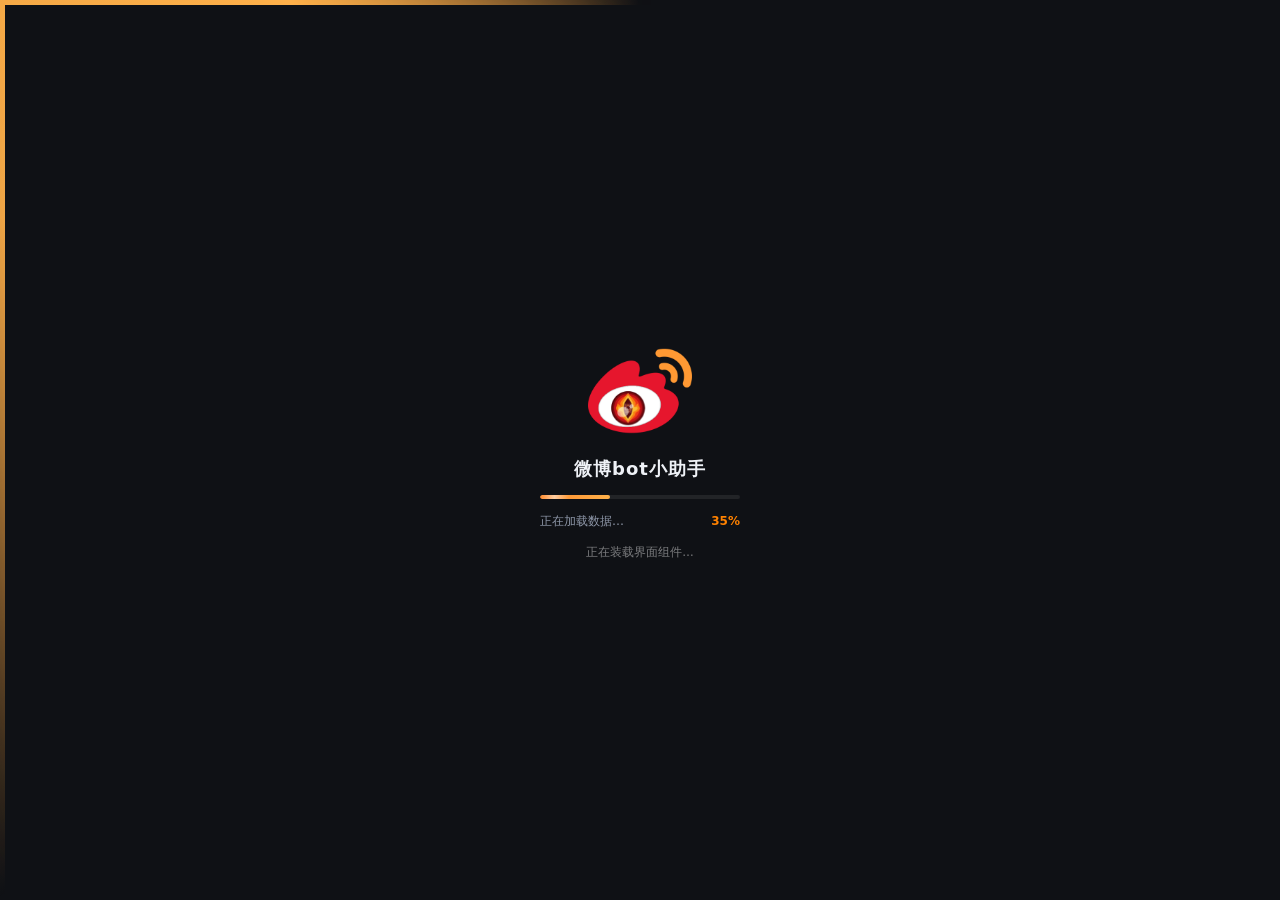
==== commit 9634af8b: "微博bot小助手 v1.6" ====
--- a/_ui_v151k/index.html
+++ b/_ui_v151k/index.html
@@ -25,6 +25,38 @@
     <div class="bs-stage" id="bsStage">正在启动界面…</div>
   </div>
 </div>
+<!-- 【v1.6.0 · PF-1】开屏进度自我推进。
+     实测：窗口出现后到 pywebview 桥挂载要 3.5~4s（WebView2 初始化 + 页面装载），
+     这段时间桥还不存在，app.js 里的 bootProgress() 一行都跑不到，于是进度条
+     死死停在 4%、文字一直是「正在启动界面…」——用户观感就是「卡住了」。
+     这里放一段**不依赖桥**的内联脚本：DOM 一解析完就开始缓动推进到 62%，
+     并轮换阶段文案；app.js 的 bootProgress() 生效后会回调 __bsCrawlStop 停下，
+     进度只增不减，不会回退。 -->
+<script>
+(function () {
+  var pct = 4, stopped = false, t0 = Date.now();
+  var stages = ["正在启动界面…", "正在装载界面组件…", "正在初始化浏览器内核…", "正在连接后端服务…"];
+  window.__bsPct = pct;
+  function el(id) { return document.getElementById(id); }
+  function stop() { stopped = true; }
+  window.__bsCrawlStop = stop;
+  var timer = setInterval(function () {
+    if (stopped) { clearInterval(timer); return; }
+    var ms = Date.now() - t0;
+    // 缓动逼近 62%：前 1s 快、之后越来越慢（渐近曲线，永不越界）
+    var target = 4 + 58 * (1 - Math.exp(-ms / 2200));
+    if (target > pct) pct = Math.min(62, target);
+    window.__bsPct = pct;
+    var bar = document.querySelector("#bootSplash .bs-bar i");
+    if (bar) bar.style.setProperty("--bs-pct", pct.toFixed(1) + "%");
+    var pv = el("bsPct");
+    if (pv) pv.textContent = Math.round(pct) + "%";
+    var sv = el("bsStage");
+    if (sv) sv.textContent = stages[Math.min(stages.length - 1, Math.floor(ms / 900))];
+    if (!el("bootSplash")) { clearInterval(timer); }   // 开屏已被移除
+  }, 120);
+})();
+</script>
 <div id="app" data-page-node-id="Nr2Ww3z5dZVHijyfflfzjJ">
   <!-- v1.1.9i：放弃无边框自绘标题栏，改用 Windows 原生标题栏（拖动/缩放/最小化/
        最大化/关闭/Aero Snap 全由系统提供），故此处标题栏整体移除。 -->
@@ -75,6 +107,7 @@
       <div class="nav-group-body">
         <div class="nav-item sub" data-view="storage" data-page-node-id="ngStorage">存储管理</div>
         <div class="nav-item sub" data-view="history" data-page-node-id="TL6KOLIqrVs8SJQDtEvAb4">历史记录</div>
+        <div class="nav-item sub" data-view="hotsearch">热搜管理</div>
         <div class="nav-item sub" data-view="dataoverview" data-page-node-id="n60dhX8eleUUIjpe1mNDDI">数据总览</div>
         <div class="nav-item sub" data-view="logs" data-page-node-id="uzqsaYj21VLwiAfGFTDPrg">运行日志</div>
       </div>
@@ -171,9 +204,22 @@
           <span id="pollProgressLabel" class="poll-progress-label" data-page-node-id="M0xwUE0XuhTheGPt4WLPnN"></span>
         </div>
       </div>
-      <div class="card" data-page-node-id="Yhh5sDL3AuAhO6iKLPWAf6">
-        <h3 data-page-node-id="JufYtlVLnzWGZID4CA20Hv">最近一次轮询结果</h3>
-        <div id="lastResult" class="log-box last-result-box" data-page-node-id="DZi1s7yrjmVrgjhW2CvYjH">尚未运行</div>
+      <!-- 【v1.6.1】下半区左右分栏：左＝最近一次轮询结果，右＝微博实时热搜（每分钟刷新，点击用系统浏览器打开） -->
+      <div class="ov-split">
+        <div class="card" data-page-node-id="Yhh5sDL3AuAhO6iKLPWAf6">
+          <h3 data-page-node-id="JufYtlVLnzWGZID4CA20Hv">最近一次轮询结果</h3>
+          <div id="lastResult" class="log-box last-result-box" data-page-node-id="DZi1s7yrjmVrgjhW2CvYjH">尚未运行</div>
+        </div>
+        <div class="card" id="hotCard">
+          <div class="ov-card-head">
+            <h3>微博热搜</h3>
+            <span class="ov-card-meta" id="hotUpdated">加载中…</span>
+            <button class="ghost small ov-hot-refresh" onclick="refreshHotSearchNow()" title="立即刷新热搜榜">刷新</button>
+          </div>
+          <div id="hotList" class="hot-list">
+            <div class="hot-empty">正在获取微博实时热搜…</div>
+          </div>
+        </div>
       </div>
     </section>
 
@@ -314,12 +360,21 @@
                   实际间隔在设定值 <b>±15%</b> 内随机抖动（30 分钟 → 约 25.5–34.5 分钟），转发也在「设定间隔 ±15%」内随机延后（至多 4.5 分钟），避免固定节奏被识别为机器人。
                 </p>
                 <div class="row align-end" style="margin-top:4px;">
-                  <label class="field" style="width:200px;">
+                  <label class="field" style="flex:1 1 130px; min-width:110px;">
                     间隔（分钟）
                     <input id="intervalMin" type="number" min="1" value="30">
                   </label>
+                  <!-- 【v1.6.1】每轮排程数量：控制「每轮轮询后排程发送的微博条数」 -->
+                  <label class="field" style="flex:1 1 130px; min-width:110px;">
+                    排程数量（条/轮）
+                    <input id="forwardCount" type="number" min="1" max="10" value="1">
+                  </label>
                   <button onclick="saveInterval()">保存间隔</button>
                 </div>
+                <p class="help" style="margin:12px 0 0;">
+                  排程数量 = 每轮轮询后最多挑多少条新微博去转发（1~10 条）。挑取时优先
+                  <b>一条分配一个监控对象</b>，候选不足时才回到同一对象里补，避免同一条微博下连发多条。
+                </p>
               </div>
             </div>
 
@@ -686,6 +741,56 @@
       </div>
     </section>
 
+    <!-- ================= 【v1.6.2】热搜管理 =================
+         热搜榜每分钟抓一次，落库时按「自然日 + 词条」聚合：同一天同一词条只占一行，
+         只更新「最好排名 / 峰值热度 / 最后出现 / 出现次数」，所以一天最多几百行，
+         可以长期留档。榜单顶部的「置顶要闻」（hotgov）单独标 pinned=1，永远排最前。 -->
+    <section class="view" id="view-hotsearch">
+      <h2>热搜管理</h2>
+      <p class="sub">按日留存的微博实时热搜榜。同一词条在同一天只记一行，记录它当日的<b>最好排名</b>、<b>峰值热度</b>与出现次数；
+        榜单顶部的 <b>置顶要闻</b> 会带「置顶」徽章并固定排在最前，方便回溯某一天的热搜情况。点任意一行用系统默认浏览器打开。</p>
+
+      <div class="card">
+        <div class="row hsm-toolbar">
+          <div class="field hsm-date-field">日期
+            <div class="hsm-date-row">
+              <button class="ghost small hsm-step" onclick="stepHotDay(-1)" title="前一天">‹</button>
+              <div class="hsm-date-box">
+                <button id="hotDayBtn" class="hsm-date-btn" onclick="toggleHotCal(event)" title="选择日期">
+                  <span id="hotDayText">—</span>
+                  <span class="hsm-date-ico" aria-hidden="true"></span>
+                </button>
+                <!-- 【v1.6.4】自绘深色日历：系统原生 date picker 是白底弹窗，与本软件配色冲突 -->
+                <div id="hotCal" class="hsm-cal" hidden></div>
+              </div>
+              <button class="ghost small hsm-step" onclick="stepHotDay(1)" title="后一天">›</button>
+              <button class="ghost small" onclick="jumpHotToday()">今天</button>
+            </div>
+          </div>
+          <label class="field" style="width:200px;">关键词
+            <input id="hotKeyword" type="text" placeholder="搜索词条…" oninput="onHotKeywordInput()">
+          </label>
+          <label class="hsm-check" title="只显示榜单顶部的置顶要闻">
+            <input type="checkbox" id="hotPinnedOnly" onchange="loadHotPage(1)">
+            <span>只看置顶</span>
+          </label>
+          <button class="ghost" onclick="loadHotSearchPage(0)">刷新</button>
+          <button class="danger hsm-clear" onclick="clearHotDay()">删除当日</button>
+        </div>
+        <div id="hotStat" class="hsm-stat"></div>
+      </div>
+
+      <div class="card">
+        <div class="hsm-list-head">
+          <h3>当日热搜（<span id="hotTotal">0</span>）</h3>
+          <div id="hotPagination" class="hsm-pagination"></div>
+        </div>
+        <!-- 【v1.6.3】近 6 个月热力点图：橙色深浅 = 当日峰值热度合计，点格子直接跳到那天 -->
+        <div id="hotHeat" class="hsm-heat"></div>
+        <div id="hotBody" class="hsm-body"></div>
+      </div>
+    </section>
+
     <!-- ================= 【v1.2.2】存储管理 =================
          四个大目录（images / media / models / history）的位置、占用与一键清理。
          占用统计走**后台线程**（storage.py），前端只轮询内存状态 ——
@@ -861,7 +966,8 @@
         </div>
         <div class="chart-legend" data-page-node-id="9DVDhtlniSkR9YhVZ3BXGn">
           <span data-page-node-id="miB7IXDwT1QDLpErSQBBPT"><i style="background:var(--accent);" data-page-node-id="3X2t9HwKpcwwWVI7jj7MaS"></i>抓取</span>
-          <span data-page-node-id="kjNEtb4I4sEDBpf9KVEAzc"><i style="background:var(--green);" data-page-node-id="XFqfSMNjzknztKB2cI2Zy3"></i>转发</span>
+          <span data-page-node-id="kjNEtb4I4sEDBpf9KVEAzc"><i style="background:var(--green);" data-page-node-id="XFqfSMNjzknztKB2cI2Zy3"></i>转发成功</span>
+          <span id="legendBad"><i style="background:var(--red);"></i>跳过 / 失败</span>
         </div>
       </div>
 
@@ -870,6 +976,26 @@
         <ul class="data-overview-list" id="dataOverviewTop" data-page-node-id="0mqBr1JLFgnCmuVwiJRRqs">
           <li class="muted" data-page-node-id="KTTDT1xcqRohvNce6xmbVO">暂无数据</li>
         </ul>
+      </div>
+
+      <!-- 【v1.6.0 · P3-4】转发队列视图：最近 60 条记录，成功/跳过/失败一目了然，
+           失败与跳过都带原因，方便直接判断是账号问题、去重规则还是网络问题。 -->
+      <div class="card" id="fwdQueueCard">
+        <div class="row" style="justify-content:space-between; align-items:center; gap:12px; flex-wrap:wrap;">
+          <h3 style="margin:0;">转发队列</h3>
+          <div class="queue-counts" id="fwdQueueCounts"></div>
+        </div>
+        <p class="sub" style="margin:6px 0 10px;">最近 60 条转发记录（今日计数在右上方）。失败项可到「日志」页按 <b>FWD</b> 分类进一步排查。</p>
+        <div class="queue-table-wrap">
+          <table class="queue-table">
+            <thead>
+              <tr><th>时间</th><th>账号</th><th>对象</th><th>类型</th><th>状态</th><th>原因 / 摘要</th></tr>
+            </thead>
+            <tbody id="fwdQueueBody">
+              <tr><td colspan="6" class="muted">暂无数据</td></tr>
+            </tbody>
+          </table>
+        </div>
       </div>
 
       <div class="card" data-page-node-id="hehtrTDQZCB9EPMi80O8C3">
@@ -1004,6 +1130,9 @@
   </div>
 </div>
 <div class="toast" id="toast" data-page-node-id="OfyJDZHY6q5wG5eJSiLwxV"></div>
+<!-- 【v1.6.3】热搜悬停浮层：本地留档数据秒出，原文（作者/摘要/配图）抓到后补位。
+     挂在 body 下用 position:fixed 定位，避免被 #main 的滚动容器裁掉。 -->
+<div class="hot-tip" id="hotTip" hidden></div>
 <script src="app.js"></script>
   <!-- ================= 【v1.2.2】首次启动：存储位置设置向导 =================
        用户的原话：「软件首次启动设置 /images 和 /media 和 /models 和 /history
--- a/_ui_v151k/style.css
+++ b/_ui_v151k/style.css
@@ -44,6 +44,9 @@
   width: 200px; background: var(--bg-soft); border-right: 1px solid var(--border);
   display: flex; flex-direction: column; padding: 16px 0; flex-shrink: 0;
   overflow-y: auto;
+  /* 【v1.5.6】滑块横移不再撑出横向滚动条：盒子右边界由 JS 跟随 x（right = 0/22），
+     正常不会横向溢出；此处再兜底裁掉任何残余横向溢出（纵向滚动不受影响）。 */
+  overflow-x: hidden;
   position: relative;
 }
 #sidebar .brand {
@@ -82,7 +85,7 @@
 /* 【v1.4.12】行内不再画 3px 选中竖条（改由 #navHighlight 滑块承担），
    因此 padding 左侧不再需要为 border 预留；各行宽度严格等于侧栏宽度，
    滑块 left:0/right:0 才能与目标行完全对齐。 */
-.nav-item:hover { background-color: rgba(255,130,0,.08); color: var(--text); border-radius: 0; }
+.nav-item:hover { background-color: rgba(255,130,0,.08); color: var(--text); border-radius: 6px; }
 .nav-item.active { color: var(--accent); border-radius: 0; }
 #sidebar .foot { margin-top: auto; padding: 12px 18px; color: var(--text-dim); font-size: 11px; line-height: 1.5; }
 /* v1.1.9k：侧栏底部的「最小化到托盘」已移动到「系统概览 → 调度状态」按钮行。
@@ -1143,6 +1146,308 @@
 /* 概览 - 最近一次轮询结果高度控制，避免撑出单屏 */
 .last-result-box { max-height: 220px; min-height: 90px; overflow-y: auto; }
 
+/* ==================================================================
+   【v1.6.1】概览下半区左右分栏：左＝最近一次轮询结果，右＝微博热搜
+   ================================================================== */
+.ov-split {
+  display: grid;
+  grid-template-columns: 1fr 1fr;
+  gap: 18px;
+  margin-bottom: 18px;
+  align-items: stretch;              /* 两卡等高，视觉上成为一组 */
+}
+.ov-split > .card {
+  margin-bottom: 0;                  /* 抵消 .card 的 margin-bottom，避免双倍间距 */
+  min-width: 0;                      /* 允许内部文本省略号生效 */
+  display: flex;
+  flex-direction: column;
+}
+.ov-split > .card > .last-result-box,
+.ov-split > .card > .hot-list { flex: 1 1 auto; }
+/* 半宽后日志长行必然折行，字号略降 + 行高收紧，保证一屏可见行数不被腰斩 */
+.ov-split .last-result-box { font-size: 11.5px; line-height: 1.55; }
+/* 窄窗（如缩放 125% / 小笔记本）退化为上下堆叠，不挤压正文 */
+@media (max-width: 1120px) {
+  .ov-split { grid-template-columns: 1fr; }
+}
+
+.ov-card-head {
+  display: flex; align-items: center; gap: 10px; margin-bottom: 14px;
+}
+.ov-card-head h3 { margin: 0; font-size: 15px; font-weight: 600; color: var(--text); }
+.ov-card-meta {
+  font-size: 11.5px; color: var(--text-dim); margin-left: auto;
+  white-space: nowrap; font-variant-numeric: tabular-nums;
+}
+button.ov-hot-refresh { padding: 3px 9px; font-size: 11.5px; }
+
+.hot-list { max-height: 220px; min-height: 90px; overflow-y: auto; margin: -2px -4px; }
+.hot-item {
+  display: flex; align-items: center; gap: 8px;
+  padding: 5px 4px; border-radius: 6px; cursor: pointer;
+  font-size: 13px; line-height: 1.5; transition: background .12s;
+}
+.hot-item:hover { background: var(--bg-input); }
+.hot-item:hover .hot-word { color: var(--accent); }
+.hot-rank {
+  /* 34px 与「置顶」徽章同宽 —— 置顶行的词条起点才能和普通排名行对齐 */
+  flex: 0 0 34px; text-align: center; font-size: 12px; font-weight: 700;
+  color: var(--text-dim); font-variant-numeric: tabular-nums;
+}
+.hot-item.top .hot-rank { color: var(--accent); }
+.hot-word {
+  flex: 1 1 auto; min-width: 0; overflow: hidden;
+  text-overflow: ellipsis; white-space: nowrap;
+}
+.hot-tag {
+  /* 固定 24px：没有「沸/热/新」的行用 .hot-tag-empty 占位，热度数字才不会左右跳 */
+  flex: 0 0 24px; text-align: center; font-size: 10px; line-height: 16px;
+  border-radius: 4px; background: var(--accent); color: #fff;
+}
+.hot-tag-empty { background: transparent; }
+.hot-num {
+  /* 固定宽度 + 右对齐：置顶行没有热度值也会占位，保证「沸/热/新」标签上下对齐 */
+  flex: 0 0 60px; text-align: right; font-size: 11px; color: var(--text-dim);
+  font-variant-numeric: tabular-nums;
+}
+.hot-empty { color: var(--text-dim); font-size: 12px; padding: 14px 4px; }
+
+/* 概览热搜卡：榜单顶部的「置顶要闻」（hotgov），与普通排名行用虚线分隔 */
+.hot-item.pinned {
+  padding-bottom: 7px; margin-bottom: 3px;
+  border-bottom: 1px dashed var(--border);
+}
+.hot-pin {
+  box-sizing: border-box; width: 34px; text-align: center;
+  font-size: 10px; line-height: 16px;
+  border-radius: 4px; background: var(--accent); color: #fff; font-weight: 600;
+}
+
+/* ==================================================================
+   【v1.6.2】热搜管理（按日留档）
+   ================================================================== */
+.hsm-toolbar { align-items: flex-end; }
+.hsm-check {
+  display: inline-flex; align-items: center; gap: 7px; font-size: 12.5px;
+  color: var(--text-dim); cursor: pointer; user-select: none; padding-bottom: 9px;
+}
+.hsm-check input { width: auto; margin: 0; accent-color: var(--accent); }
+button.hsm-clear { margin-left: auto; }
+.hsm-stat { font-size: 12px; color: var(--text-dim); margin-top: 12px; }
+.hsm-stat b { color: var(--text); font-weight: 600; font-variant-numeric: tabular-nums; }
+
+.hsm-list-head { display: flex; align-items: center; gap: 12px; margin-bottom: 10px; }
+.hsm-list-head h3 { margin: 0; font-size: 15px; font-weight: 600; color: var(--text); }
+.hsm-pagination { margin-left: auto; display: flex; align-items: center; gap: 8px; }
+.hsm-pagination .page-info { font-size: 12px; }
+
+.hsm-body { font-size: 13px; }
+.hsm-row {
+  display: grid;
+  grid-template-columns: 56px minmax(0, 1fr) 46px 92px 84px 132px;
+  align-items: center; gap: 10px;
+  padding: 9px 8px; border-bottom: 1px solid var(--border); border-radius: 6px;
+  cursor: pointer;
+}
+.hsm-row:last-child { border-bottom: none; }
+.hsm-row:not(.hsm-head):hover { background: var(--bg-input); }
+.hsm-row:not(.hsm-head):hover .hsm-word { color: var(--accent); }
+.hsm-head {
+  position: sticky; top: 0; z-index: 1; cursor: default;
+  background: var(--bg-card); font-size: 12px; color: var(--text-dim);
+  padding-bottom: 7px;
+}
+.hsm-head span:nth-child(4),
+.hsm-head span:nth-child(5),
+.hsm-head span:nth-child(6) { text-align: right; }
+.hsm-rank { color: var(--text-dim); font-weight: 700; font-variant-numeric: tabular-nums; }
+.hsm-pin {
+  display: inline-block; padding: 1px 7px; border-radius: 5px;
+  background: var(--accent); color: #fff; font-size: 11px; font-weight: 600;
+}
+.hsm-word { overflow: hidden; text-overflow: ellipsis; white-space: nowrap; }
+.hsm-pinned .hsm-word { font-weight: 600; }
+.hsm-tag {
+  display: inline-block; padding: 0 5px; border-radius: 4px;
+  background: rgba(255, 130, 0, .16); color: var(--accent); font-size: 11px;
+}
+.hsm-num, .hsm-times, .hsm-time {
+  text-align: right; color: var(--text-dim); font-variant-numeric: tabular-nums;
+}
+.hsm-num { color: var(--text); font-weight: 600; }
+.hsm-empty { color: var(--text-dim); font-size: 12.5px; padding: 18px 8px; text-align: center; }
+
+/* ---------- 【v1.6.3】日期选择：深色自绘日历 + 前后日 + 今天 ---------- */
+.hsm-date-field { flex: 0 0 auto; }
+.hsm-date-row { display: flex; align-items: center; gap: 6px; }
+.hsm-date-box { position: relative; }
+.hsm-date-btn {
+  display: flex; align-items: center; gap: 8px;
+  padding: 7px 10px; border-radius: var(--radius-sm); cursor: pointer;
+  background: var(--bg-input); border: 1px solid var(--border); color: var(--text);
+  font-size: 13px; font-variant-numeric: tabular-nums; font-family: inherit;
+}
+.hsm-date-btn:hover { border-color: var(--accent); }
+.hsm-date-btn.open { border-color: var(--accent); box-shadow: 0 0 0 3px rgba(255, 130, 0, .12); }
+.hsm-date-ico { flex: 0 0 auto; width: 13px; height: 13px; opacity: .75; display: block; }
+.hsm-date-ico::before {
+  content: ""; display: block; width: 13px; height: 13px;
+  background: currentColor;
+  -webkit-mask: url("data:image/svg+xml;utf8,<svg xmlns='http://www.w3.org/2000/svg' viewBox='0 0 16 16'><path d='M4 1v2H2.5A1.5 1.5 0 0 0 1 4.5v9A1.5 1.5 0 0 0 2.5 15h11a1.5 1.5 0 0 0 1.5-1.5v-9A1.5 1.5 0 0 0 13.5 3H12V1h-1.5v2h-5V1H4zm8.5 5v7h-9V6h9z'/></svg>") center/contain no-repeat;
+  mask: url("data:image/svg+xml;utf8,<svg xmlns='http://www.w3.org/2000/svg' viewBox='0 0 16 16'><path d='M4 1v2H2.5A1.5 1.5 0 0 0 1 4.5v9A1.5 1.5 0 0 0 2.5 15h11a1.5 1.5 0 0 0 1.5-1.5v-9A1.5 1.5 0 0 0 13.5 3H12V1h-1.5v2h-5V1H4zm8.5 5v7h-9V6h9z'/></svg>") center/contain no-repeat;
+}
+.hsm-date-row button.hsm-step { padding: 5px 9px; font-size: 14px; line-height: 1; }
+
+/* 日历弹层：配色全部走主题变量，和软件其它面板一致 */
+.hsm-cal {
+  position: absolute; z-index: 60; top: calc(100% + 6px); left: 0;
+  width: 250px; padding: 10px 11px 9px; border-radius: 10px;
+  background: var(--bg-card); border: 1px solid var(--border);
+  box-shadow: 0 12px 30px rgba(0, 0, 0, .5);
+}
+.hsm-cal[hidden] { display: none; }
+.hsm-cal-head {
+  display: flex; align-items: center; gap: 6px; margin-bottom: 8px;
+  font-size: 12.5px; font-weight: 600;
+}
+.hsm-cal-head .m { flex: 1 1 auto; text-align: center; font-variant-numeric: tabular-nums; }
+.hsm-cal-head button {
+  width: 22px; height: 22px; padding: 0; line-height: 1; border-radius: 5px;
+  background: var(--bg-input); border: 1px solid var(--border); color: var(--text);
+  cursor: pointer; font-size: 13px;
+}
+.hsm-cal-head button:hover { background: var(--bg-input); color: var(--accent); }
+.hsm-cal-grid {
+  display: grid; grid-template-columns: repeat(7, 1fr); gap: 2px;
+}
+.hsm-cal-wd {
+  text-align: center; font-size: 11px; color: var(--text-dim);
+  padding-bottom: 3px; line-height: 20px;
+}
+.hsm-cal-d {
+  position: relative; height: 28px; border-radius: 6px; cursor: pointer;
+  display: flex; align-items: center; justify-content: center;
+  font-size: 12px; color: var(--text-dim); font-variant-numeric: tabular-nums;
+  border: 1px solid transparent;
+}
+.hsm-cal-d.dim { opacity: .38; }
+.hsm-cal-d:hover { background: var(--bg-input); color: var(--text); }
+.hsm-cal-d.has { color: var(--text); font-weight: 600; }
+.hsm-cal-d.has::after {
+  content: ""; position: absolute; bottom: 3px; left: 50%; transform: translateX(-50%);
+  width: 3px; height: 3px; border-radius: 50%; background: var(--accent);
+}
+.hsm-cal-d.today { border-color: rgba(255, 130, 0, .55); }
+.hsm-cal-d.sel { background: var(--accent); color: #fff; font-weight: 700; }
+.hsm-cal-d.sel::after { background: #fff; }
+.hsm-cal-foot {
+  display: flex; justify-content: space-between; align-items: center;
+  margin-top: 8px; padding-top: 7px; border-top: 1px solid var(--border);
+}
+.hsm-cal-foot button {
+  padding: 3px 10px; font-size: 11.5px; border-radius: 6px; cursor: pointer;
+  background: var(--bg-input); border: 1px solid var(--border); color: var(--text);
+}
+.hsm-cal-foot .hint { font-size: 10.5px; color: var(--text-dim); opacity: .85; }
+.hsm-cal-foot button:hover { color: var(--accent); border-color: var(--accent); }
+
+/* ---------- 【v1.6.4】橙色热力点图：铺满面板宽度 ---------- */
+.hsm-heat {
+  margin: 4px 0 14px; padding: 9px 11px 8px;
+  border: 1px solid var(--border); border-radius: var(--radius-sm);
+  background: rgba(255, 255, 255, .014);
+}
+.hsm-heat-head { display: flex; align-items: baseline; gap: 10px; margin-bottom: 8px; }
+.hsm-heat-title { font-size: 12px; color: var(--text-dim); }
+.hsm-heat-title b { color: var(--text); font-variant-numeric: tabular-nums; }
+.hsm-heat-legend {
+  margin-left: auto; display: flex; align-items: center; gap: 4px;
+  font-size: 11px; color: var(--text-dim);
+}
+.hsm-heat-legend i { display: block; width: 10px; height: 10px; border-radius: 2px; }
+.hsm-heat-legend i.lv0 { background: rgba(255, 130, 0, .055); }
+.hsm-heat-legend i.lv1 { background: #3d2410; }
+.hsm-heat-legend i.lv2 { background: #6b3d12; }
+.hsm-heat-legend i.lv3 { background: #a85c15; }
+.hsm-heat-legend i.lv4 { background: #f0861f; }
+.hsm-heat-wrap { display: flex; gap: 6px; width: 100%; }
+.hsm-heat-wd {
+  display: grid; grid-template-rows: repeat(7, 1fr); gap: 4px; flex: 0 0 auto;
+  font-size: 10px; color: var(--text-dim); text-align: right; line-height: 1;
+}
+.hsm-heat-wd span { display: flex; align-items: center; justify-content: flex-end; }
+.hsm-heat-main { flex: 1 1 auto; min-width: 0; }
+.hsm-heat-months {
+  display: grid; grid-template-columns: repeat(var(--cols, 53), minmax(0, 1fr));
+  gap: 4px; margin-bottom: 4px; font-size: 10px; color: var(--text-dim);
+}
+.hsm-heat-months span { white-space: nowrap; overflow: hidden; }
+/* 格子按容器等比铺满：列宽 1fr + 正方形比例，窗口越宽格子越大 */
+.hsm-heat-grid {
+  display: grid; gap: 4px;
+  grid-template-columns: repeat(var(--cols, 53), minmax(0, 1fr));
+  grid-template-rows: repeat(7, minmax(0, 1fr));
+}
+.hsm-heat-cell {
+  width: 100%; aspect-ratio: 1 / 1; border-radius: 3px; cursor: pointer;
+  background: rgba(255, 130, 0, .055);
+  transition: transform .1s ease, outline-color .1s ease;
+  outline: 1px solid transparent; outline-offset: 0;
+}
+.hsm-heat-cell.lv1 { background: #3d2410; }
+.hsm-heat-cell.lv2 { background: #6b3d12; }
+.hsm-heat-cell.lv3 { background: #a85c15; }
+.hsm-heat-cell.lv4 { background: #f0861f; }
+.hsm-heat-cell.sel { outline-color: var(--text); outline-width: 2px; }
+.hsm-heat-cell:not(.blank):hover { transform: scale(1.18); outline-color: var(--accent); }
+.hsm-heat-empty { font-size: 12px; color: var(--text-dim); padding: 6px 2px; }
+
+/* ---------- 【v1.6.3】热搜悬停浮层（本地数据秒出 → 原文补位） ---------- */
+.hot-tip {
+  position: fixed; z-index: 9999; width: 344px; max-height: 460px;
+  padding: 12px 13px 11px; border-radius: 10px; overflow-y: auto;
+  background: var(--bg-card); border: 1px solid var(--border);
+  box-shadow: 0 14px 36px rgba(0, 0, 0, .5);
+  color: var(--text); font-size: 12.5px; line-height: 1.55;
+  opacity: 0; transform: translateY(4px);
+  transition: opacity .12s ease, transform .12s ease;
+  pointer-events: none;
+}
+.hot-tip.show { opacity: 1; transform: translateY(0); pointer-events: auto; }
+.hot-tip[hidden] { display: none; }
+.hot-tip-word {
+  font-size: 13.5px; font-weight: 600; line-height: 1.4; margin-bottom: 6px;
+  display: -webkit-box; -webkit-line-clamp: 2; -webkit-box-orient: vertical; overflow: hidden;
+}
+.hot-tip-badges { display: flex; flex-wrap: wrap; gap: 5px; margin-bottom: 8px; }
+.hot-tip-badges span {
+  padding: 1px 6px; border-radius: 4px; font-size: 11px;
+  background: rgba(255, 130, 0, .16); color: var(--accent);
+}
+.hot-tip-badges span.pin { background: var(--accent); color: #fff; font-weight: 600; }
+.hot-tip-grid {
+  display: grid; grid-template-columns: 1fr 1fr; gap: 3px 10px;
+  padding: 7px 0; border-top: 1px solid var(--border); border-bottom: 1px solid var(--border);
+  font-size: 12px; color: var(--text-dim);
+}
+.hot-tip-grid b { color: var(--text); font-weight: 600; font-variant-numeric: tabular-nums; }
+.hot-tip-post { padding-top: 8px; }
+.hot-tip-post-head { display: flex; align-items: baseline; gap: 6px; color: var(--text-dim); font-size: 11.5px; }
+.hot-tip-post-head b { color: var(--text); font-size: 12px; font-weight: 600; }
+.hot-tip-text {
+  margin-top: 4px; color: var(--text); opacity: .92;
+  display: -webkit-box; -webkit-line-clamp: 4; -webkit-box-orient: vertical; overflow: hidden;
+}
+.hot-tip-imgs { display: flex; gap: 6px; margin-top: 7px; }
+.hot-tip-imgs img {
+  width: 96px; height: 96px; object-fit: cover; border-radius: 6px;
+  border: 1px solid var(--border); background: var(--bg-input);
+}
+.hot-tip-note { margin-top: 6px; font-size: 11.5px; color: var(--text-dim); }
+.hot-tip-actions { display: flex; gap: 6px; margin-top: 9px; }
+.hot-tip-actions button { padding: 4px 10px; font-size: 11.5px; border-radius: 6px; }
+
+
 /* 数据总览 */
 .data-overview-grid { display: grid; grid-template-columns: repeat(5, 1fr); gap: 14px; margin-bottom: 18px; }
 .data-overview-grid .stat { text-align: center; }
@@ -1186,6 +1491,49 @@
 .chart-legend { display: flex; gap: 18px; margin-top: 10px; font-size: 12px; color: var(--text-dim); }
 .chart-legend span { display: inline-flex; align-items: center; gap: 6px; }
 .chart-legend i { width: 12px; height: 3px; border-radius: 2px; display: inline-block; }
+
+/* ==================================================================
+   【v1.6.0 · P3-2 / P3-4】数据总览：区间汇总 + 转发队列
+   ================================================================== */
+.chart-summary b { color: var(--text); font-weight: 600; font-variant-numeric: tabular-nums; }
+.chart-summary b.bad { color: var(--red); }
+.queue-counts { display: flex; gap: 8px; flex-wrap: wrap; font-size: 12px; }
+.q-count {
+  display: inline-flex; align-items: center; gap: 6px; padding: 3px 9px;
+  border-radius: 20px; border: 1px solid var(--border);
+  background: var(--bg-input); color: var(--text-dim);
+}
+.q-count b { color: var(--text); font-variant-numeric: tabular-nums; }
+.q-count.ok { border-color: rgba(62,207,142,.35); }
+.q-count.ok b { color: var(--green); }
+.q-count.bad { border-color: rgba(255,95,86,.35); }
+.q-count.bad b { color: var(--red); }
+.queue-table-wrap {
+  max-height: 340px; overflow-y: auto; overflow-x: hidden;
+  border: 1px solid var(--border); border-radius: var(--radius-sm);
+}
+.queue-table { width: 100%; border-collapse: collapse; font-size: 12.5px; }
+.queue-table thead th {
+  position: sticky; top: 0; z-index: 1;
+  background: var(--bg-soft); color: var(--text-dim);
+  font-weight: 600; text-align: left; padding: 8px 10px;
+  border-bottom: 1px solid var(--border); white-space: nowrap;
+}
+.queue-table td { padding: 7px 10px; border-bottom: 1px solid rgba(255,255,255,.04); vertical-align: top; }
+.queue-table tbody tr:last-child td { border-bottom: none; }
+.queue-table tbody tr:hover { background: rgba(255,130,0,.06); }
+.q-time { color: var(--text-dim); white-space: nowrap; font-variant-numeric: tabular-nums; }
+.q-detail {
+  color: var(--text-dim); max-width: 320px;
+  overflow: hidden; text-overflow: ellipsis; white-space: nowrap;
+}
+.q-badge {
+  display: inline-block; padding: 1px 8px; border-radius: 10px;
+  font-size: 11.5px; border: 1px solid transparent; white-space: nowrap;
+}
+.q-badge.ok { color: var(--green); background: rgba(62,207,142,.12); border-color: rgba(62,207,142,.3); }
+.q-badge.bad { color: var(--red); background: rgba(255,95,86,.12); border-color: rgba(255,95,86,.3); }
+.q-badge.dim { color: var(--text-dim); background: rgba(255,255,255,.06); border-color: var(--border); }
 
 /* 监控对象 - 置顶视觉 */
 .mon-item.mon-pinned {
@@ -1366,37 +1714,48 @@
    ================================================================== */
 /* 【v1.4.12】侧栏高亮滑块（滑动动效）：
    用一个绝对定位的 #navHighlight 充当所有行的「选中高亮块」，
-   切换时靠 transform: translateY 平滑移动 —— 高亮块整体从旧位置滑到新位置，
+   切换时靠 transform: translate(x,y) 平滑移动 —— 高亮块整体从旧位置滑到新位置，
    而不是旧块淡出、新块淡入。
-   【v1.4.13】竖条位置按行类型分置：
-   · 子项（.sub）—— 竖条画在 22px 处，与子项缩进导轨线重合（用户指定位置）；
-   · 顶级项 / 分组标题 —— 竖条仍在侧栏最左 x=0。
-   做法：竖条不用 border-left（border 会占进内容盒、且位置固定在左缘），
-   改用 background-image 渐变画在 --bar-x 处。
-   【v1.4.14】底块左边界也跟随 --bar-x —— 子项时底块从 22px 起铺到右缘
-   （原先从 x=0 起，竖条左侧会多出一块橙色，看起来像粘了块色斑）。
-   left: var(--bar-x) + right:0 让「竖条 + 底块」作为一个整体右移。 */
+   【v1.5.5】参照 Win11 设置录屏重做「划动感」（用户反馈：要划过去、不要跳过去）：
+   · 竖条（::before）为固定 16px 短条、圆角、垂直居中，随滑块整体滑移，
+     不做任何缩放/弹跳 —— 参考实现中竖条大小恒定、平滑滑到新行；
+     缩放过冲（v1.5.3 生长 / v1.5.4 弹入）正是「跳过去」感的来源，已全部移除；
+   · 横纵位移全部并入 transform（JS 传 translate(x,y)）：顶级项 x=0、子项 x=22，
+     跨级切换时竖条与底块一起平滑右移 22px（与缩进导轨线对齐），不再瞬移；
+   · 过渡时长由 JS 按移动距离自适应（0.22s~0.52s），缓动 cubic-bezier(.3,.05,.2,1)
+     先缓启、后缓收，复刻微软 connected animation「跳得越远、滑得越久」的手感。 */
 #navHighlight {
-  position: absolute; left: var(--bar-x, 0px); right: 0; top: 0;
-  height: 0;                                   /* 由 JS 按目标行高度设定 */
-  --bar-x: 0px;                                /* 竖条 / 底块左边界横向位置（子项 22px） */
+  position: absolute; left: 0; right: 0; top: 0;
+  height: 0;                                   /* 由 JS 按目标行高度设定（参与过渡，随行高差平滑伸缩） */
   background-color: rgba(255,130,0,.12);
-  background-image: linear-gradient(var(--accent), var(--accent));
-  background-size: 3px 100%;
-  background-position: 0 0;                    /* 竖条贴住底块左缘（底块自身已右移） */
-  background-repeat: no-repeat;
+  border-radius: 6px;                          /* 微软风：选中块做成圆角药丸，不再直角 */
   pointer-events: none;                        /* 不吃鼠标事件，点击穿透到行本身 */
   opacity: 0;
-  transform: translateY(0);
-  transition: transform .3s cubic-bezier(.22,.61,.36,1),
-              height .22s ease,
-              opacity .18s ease,
-              left .3s cubic-bezier(.22,.61,.36,1);
+  transform: translate(0, 0);
+  /* transform 走 GPU 合成不掉帧；height 虽是布局属性，但本元素绝对定位、无在流
+     子节点，每帧布局仅限自身，开销可忽略（三类行高有差，伸缩必须连续才不断裂）。
+     right 与 transform 同曲率同步：跨级切换时盒子右边界随位移同步内收，视觉上
+     右缘始终贴在容器右缘、横向不溢出（v1.5.6 修复横向滚动条）。
+     具体时长由 JS 按距离自适应覆盖（transitionDuration）。 */
+  transition: transform .32s cubic-bezier(.3,.05,.2,1),
+              right .32s cubic-bezier(.3,.05,.2,1),
+              height .32s cubic-bezier(.3,.05,.2,1),
+              opacity .16s ease;
+  will-change: transform, opacity;
   z-index: 0;
 }
-/* 子项选中：竖条与底块左边界一起移到缩进导轨线位置（22px），与子项文字缩进对齐 */
-#navHighlight.sub { --bar-x: 22px; }
-/* 滑块就绪（已定位到某行）后淡入，避免首帧从 y=0 滑过来 */
+/* Windows 11 风格选中指示条：固定 16px 短条、圆角、垂直居中（不再通高实心竖线）。
+   【v1.5.5】大小恒定，仅随滑块整体滑移 + 淡入；不做 scaleY 生长/弹跳。 */
+#navHighlight::before {
+  content: ""; position: absolute; left: 0; top: 50%;
+  width: 3px; height: 16px; background: var(--accent);
+  border-radius: 3px;
+  transform: translateY(-50%);
+  opacity: 0;
+  transition: opacity .2s ease;
+}
+#navHighlight.on::before { opacity: 1; }
+/* 滑块就绪（已定位到某行）后淡入，避免首帧从原点滑过来 */
 #navHighlight.on { opacity: 1; }
 /* 侧栏所有行必须浮在滑块之上，否则会被半透明底块盖住点击区域 */
 #sidebar .nav-item,
@@ -1473,9 +1832,12 @@
   transition: .15s;
 }
 .fwd-subtab:hover { color: var(--text); background: rgba(255,130,0,.06); }
+/* 【v1.5.7】原写 var(--card)，但主题里只有 --bg-card —— 变量不存在等于
+   background: unset，首次启动向导整块透明、浮在遮罩上看不清；
+   续传子标签页同理。 */
 .fwd-subtab.active {
-  color: var(--accent); background: var(--card);
-  border-color: var(--border); border-bottom-color: var(--card);
+  color: var(--accent); background: var(--bg-card);
+  border-color: var(--border); border-bottom-color: var(--bg-card);
 }
 .fwd-subpane { display: none; padding-top: 4px; }
 .fwd-subpane.active { display: block; }
@@ -1507,7 +1869,7 @@
    ================================================================== */
 .wizard-box {
   width: min(760px, 100%); max-height: 88vh; overflow-y: auto;
-  background: var(--card); border: 1px solid var(--border);
+  background: var(--bg-card); border: 1px solid var(--border);
   border-radius: 14px; padding: 26px 28px;
   box-shadow: 0 18px 60px rgba(0,0,0,.55);
 }
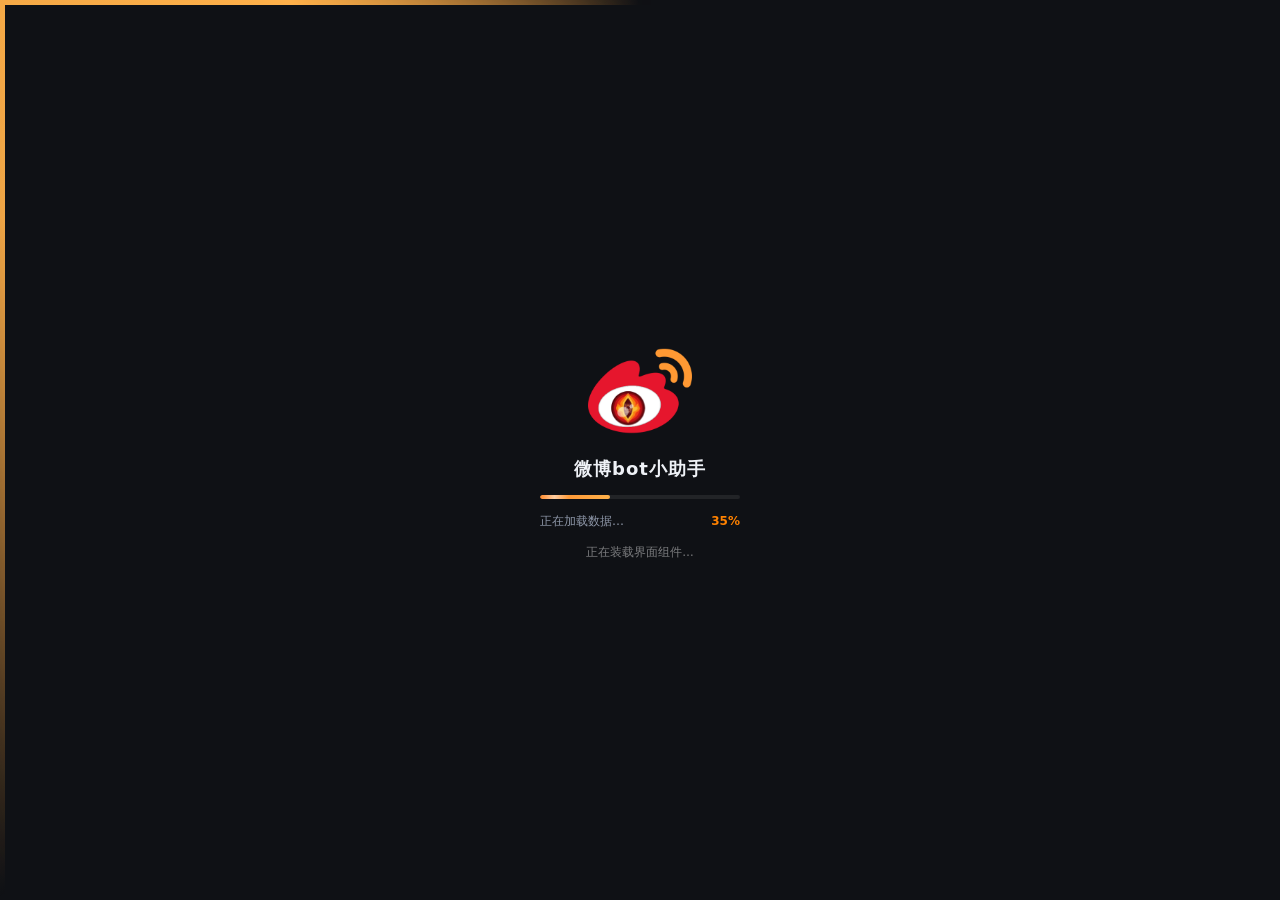
==== commit 01ef1a72: "微博bot小助手 v1.6" ====
--- a/_ui_v151k/index.html
+++ b/_ui_v151k/index.html
@@ -260,10 +260,10 @@
           <span class="muted" style="font-size:12px;" data-page-node-id="ChdLXLSD3ilusV8UNmI4jv">手动或自动（每 5 分钟）检测：登录态 + 真实抓取 + 转发能力</span>
         </div>
         <p class="help" style="margin:0 0 10px;" data-page-node-id="accStatusHintNode">
-          状态说明：<b>正常</b>=能登录、能抓到微博、能转发；<b>Cookie失效</b>=登录态过期，需删除该账户后重新登录；<b>被风控</b>=请求被微博限流，请调大轮询间隔；<b>网络异常</b>=本机网络或接口超时。<b>Cookie 有效期</b>列由 Cookie 中的 ALF/SSOLoginState 时间戳预测「若不再活动，登录态何时失效」，临近（≤7 天）会标黄。<b>自动续期</b>开启后，软件会在每次成功请求时滑动延长 Cookie，并在临近失效时自动续期，无需频繁重登（亦可点「续期」手动触发）。
+          状态说明：<b>正常</b>=能登录、能抓到微博、能转发；<b>Cookie失效</b>=登录态过期，需删除该账户后重新登录；<b>被风控</b>=请求被微博限流，请调大轮询间隔；<b>网络异常</b>=本机网络或接口超时。<b>Cookie 有效期</b>列给的是「还剩多久」，数字按最后一次确认有效的时刻 + 7 天推算（鼠标悬停可看具体日期）；<b>实测已失效</b>只在网页端同源接口明确答复未登录时才出现，移动端口径的「未登录」不算数（跨域差异，误判会让功能正常的账户被标红）。只要还有任何一次真实抓取成功，软件会自动把标记纠正回有效。
         </p>
         <table data-page-node-id="DCNzcDn9V9qPGigMWjB6Xz">
-          <thead data-page-node-id="shryF0UBPBXkTG2TOeTYGw"><tr data-page-node-id="1LSfnF8Gcvb5uiCOvU3njk"><th data-page-node-id="F5oBU0qB9CWkvmt2cuJILT">昵称（备注）</th><th data-page-node-id="8X8JmZFa69JNusz0TE8GR9">添加时间</th><th data-page-node-id="g3HWSMjqFxzzfhnzOuHxHQ">最近使用</th><th data-page-node-id="1U4Y1NgJrTEgmDrsAD3uHs">状态</th><th data-page-node-id="expCol">Cookie 有效期</th><th data-page-node-id="0VBGsv2Mk3Ycln8sGozWAx">检测时间</th><th data-page-node-id="kLcx52uqrQW5zEG5IdsbGO">操作</th></tr></thead>
+          <thead data-page-node-id="shryF0UBPBXkTG2TOeTYGw"><tr data-page-node-id="1LSfnF8Gcvb5uiCOvU3njk"><th data-page-node-id="F5oBU0qB9CWkvmt2cuJILT">昵称（备注）</th><th data-page-node-id="8X8JmZFa69JNusz0TE8GR9">添加时间</th><th data-page-node-id="g3HWSMjqFxzzfhnzOuHxHQ">最近使用</th><th class="th-tag" data-page-node-id="1U4Y1NgJrTEgmDrsAD3uHs">状态</th><th data-page-node-id="expCol">Cookie 有效期</th><th data-page-node-id="0VBGsv2Mk3Ycln8sGozWAx">检测时间</th><th data-page-node-id="kLcx52uqrQW5zEG5IdsbGO">操作</th></tr></thead>
           <tbody id="accList" data-page-node-id="eGSa67wmw8KLQzXXUURM2r"></tbody>
         </table>
       </div>
@@ -367,7 +367,7 @@
                   <!-- 【v1.6.1】每轮排程数量：控制「每轮轮询后排程发送的微博条数」 -->
                   <label class="field" style="flex:1 1 130px; min-width:110px;">
                     排程数量（条/轮）
-                    <input id="forwardCount" type="number" min="1" max="10" value="1">
+                    <input id="forwardCount" type="number" min="1" max="10" value="1" oninput="_syncJitterAvail()">
                   </label>
                   <button onclick="saveInterval()">保存间隔</button>
                 </div>
@@ -375,6 +375,16 @@
                   排程数量 = 每轮轮询后最多挑多少条新微博去转发（1~10 条）。挑取时优先
                   <b>一条分配一个监控对象</b>，候选不足时才回到同一对象里补，避免同一条微博下连发多条。
                 </p>
+                <!-- 【v1.6.12】排程波动：把排程数量当作上限，每轮随机取条数 -->
+                <div class="fwd-opt-list">
+                  <div class="row fwd-opt-row">
+                    <label class="switch"><input type="checkbox" id="fwdCountJitter" onchange="saveForwardOptions()"><span class="slider"></span></label>
+                    <div>
+                      <b>排程波动</b>
+                      <div class="muted">把排程数量当作<b>上限</b>：设为 5，则每轮在 1~5 条之间随机。转发节奏不再固定，不易被识别为程序。</div>
+                    </div>
+                  </div>
+                </div>
               </div>
             </div>
 
@@ -404,6 +414,18 @@
                 </div>
               </div>
               <span class="muted" style="font-size:12px; display:block; margin-top:6px;" data-page-node-id="lTlqA8owxcnmuHEfmsPUS6">随机挑选一个监控对象，转发其最新非置顶微博</span>
+              <!-- 【v1.6.13】「仅转发含图博文」由「轮询间隔」卡移到本卡 ——
+                   它决定的是「转发什么样的内容」，与上方的「怎么转发」同一层级；
+                   两卡内容量也因此拉平（移出前自然高：左 366.6 / 右 220.4）。 -->
+              <div class="fwd-opt-list">
+                <div class="row fwd-opt-row">
+                  <label class="switch"><input type="checkbox" id="fwdImagesOnly" onchange="saveForwardOptions()"><span class="slider"></span></label>
+                  <div>
+                    <b>仅转发含图博文</b>
+                    <div class="muted">只挑<b>带图</b>的微博参与排程；纯文字 / 纯视频微博不进候选池。本轮若无含图新微博，则不转发。</div>
+                  </div>
+                </div>
+              </div>
               </div>
               <div class="fwd-actions row" style="gap:10px; align-items:center;">
                 <button onclick="saveForwardMode()" data-page-node-id="uMxvYDIVs9bFhgXJq6B5jY">保存转发设置</button>
@@ -704,11 +726,6 @@
         </div>
         <div id="mediaList" style="margin-top:16px;"></div>
       </div>
-
-      <!-- 预览浮层 -->
-      <div id="mediaPreviewMask" onclick="if(event.target===this) closeMediaPreview()">
-        <div id="mediaPreview"></div>
-      </div>
     </section>
 
     <section class="view" id="view-history" data-page-node-id="nP1FkQwP3w7fQsjuNAGnVS">
@@ -733,6 +750,13 @@
             <label class="hist-select-all-inline" data-page-node-id="vbF1eA1r9Pv3MNdheqQ9Qv">
               <input type="checkbox" id="selAll" onchange="selectAllToggle(this.checked)" data-page-node-id="uaKysusi2Si8aXqrzbxSNU">
               <span data-page-node-id="kor8XqW7ZFaNWFYSnTnNNd">全选本页</span>
+            </label>
+            <!-- v1.6.10：「只看有图」从上方筛选卡挪到这里 —— 筛选是"看列表时随手切的"，
+                 放在列表标题旁才找得到；只在「被监控微博」页显示。
+                 【v1.6.13】默认勾选（带图博文占绝大多数，纯文字多是转评/水帖）。 -->
+            <label class="hist-select-all-inline" id="histImgOnly" style="display:none;">
+              <input type="checkbox" id="hfHasImg" checked onchange="applyHistFilter()">
+              <span>只看有图</span>
             </label>
           </div>
           <div class="hist-toolbar-right" id="histPagination" data-page-node-id="pqYAGpdDixCFWVJMl8EHgc"></div>
--- a/_ui_v151k/style.css
+++ b/_ui_v151k/style.css
@@ -38,7 +38,6 @@
 /* 主体区域明确不可拖，确保文本可被选择 */
 #main { flex: 1; overflow-y: auto; padding: 24px 28px; }
 
-
 /* 侧边栏 */
 #sidebar {
   width: 200px; background: var(--bg-soft); border-right: 1px solid var(--border);
@@ -151,6 +150,22 @@
 .fwd-mode-item { align-items: center; }
 .fwd-mode-item > .switch { flex-shrink: 0; }
 .fwd-mode-item > div { display: flex; flex-direction: column; gap: 2px; }
+
+/* 【v1.6.12】转发设置里的两个策略开关（排程波动 / 仅转发含图博文）。
+   纵向堆叠、开关固定宽度不参与收缩，说明文字占满剩余宽度自行折行 ——
+   与「转发方式」卡的 .fwd-mode-item 保持同一套视觉节奏。
+   【v1.6.13】「仅转发含图博文」移到「转发方式」卡，两卡各只剩一行；
+   本组样式随之成为两张卡共用的行样式。 */
+.fwd-opt-list { display: flex; flex-direction: column; gap: 10px; margin-top: 12px; }
+.row.fwd-opt-row { flex-wrap: nowrap; align-items: flex-start; gap: 10px; }
+/* 开关（24px 高）与标题行盒（19px）中心对齐：24-19=5，故上移 2px。
+   实测该值下圆心与标题行中心偏差 0.5px；若用 +2px 会偏下 4.5px（肉眼可辨）。 */
+.row.fwd-opt-row > .switch { flex-shrink: 0; margin-top: -2px; }
+.row.fwd-opt-row > div { flex: 1 1 auto; min-width: 0; display: flex; flex-direction: column; gap: 2px; }
+.row.fwd-opt-row .muted { font-size: 12px; line-height: 1.5; }
+/* 排程数量为 1 时「排程波动」不产生任何差别，降透明度提示（仍可点击） */
+.row.fwd-opt-row.is-off { opacity: .55; }
+.row.fwd-opt-row.is-off .switch { cursor: help; }
 
 /* 概览实时时钟（当前放在标题右侧） */
 .overview-header {
@@ -327,14 +342,28 @@
 
 /* 账户表：Cookie 有效期预测单元格 */
 .cookie-exp { font-size: 12px; line-height: 1.4; }
-.cookie-exp .ce-date { font-weight: 600; color: var(--text); }
 .cookie-exp .ce-remain { color: var(--text-dim); margin-top: 2px; }
-.cookie-exp.safe .ce-date { color: var(--green); }
-.cookie-exp.warn .ce-date { color: var(--yellow); }
+/* v1.6.8：剩余时间升为主行（日期移到 tooltip），字号/字重比原来的次行更醒目 */
+.cookie-exp .ce-remain.ce-main {
+  font-size: 13px; font-weight: 600; color: var(--text); margin-top: 0;
+  font-variant-numeric: tabular-nums; white-space: nowrap;
+}
 .cookie-exp.warn .ce-remain { color: var(--yellow); }
-.cookie-exp.expired .ce-date { color: var(--red); }
+.cookie-exp.safe .ce-remain.ce-main { color: var(--green); }
+.cookie-exp.warn .ce-remain.ce-main { color: var(--yellow); }
 .cookie-exp.expired .ce-remain { color: var(--red); font-weight: 600; }
-.cookie-exp.none .ce-date { color: var(--text-dim); font-weight: 400; }
+.cookie-exp.expired .ce-remain.ce-main { color: var(--red); }
+/* v1.6.8：「无法预测」也用主行字号（和其它分支视觉分量一致），但保持灰阶不作强调 */
+.cookie-exp.none .ce-remain.ce-main { color: var(--text-dim); font-weight: 500; }
+/* v1.6.7：实测行 —— 明确区分「实测确认」与「按 7 天推算」，避免被当成精确倒计时 */
+.cookie-exp .ce-verified { color: var(--text-dim); font-size: 11px; margin-top: 1px; opacity: .85; }
+.cookie-exp .ce-verified.bad { color: var(--red); opacity: 1; font-weight: 600; }
+
+/* v1.6.8：表头与内容对齐。
+   「状态」列内容是一个胶囊标签（padding: 3px 9px），标签框与表头对齐时，
+   框内文字比表头右移 9px —— 实测差 8px，看起来就是没对齐。
+   这里把该列表头的左内边距补上同样的 9px，让表头文字正对标签文字。 */
+th.th-tag { padding-left: 21px; }
 
 /* 监控页顶部账户健康横幅（v1.1.1：抓取失败根因直接可见） */
 .mon-alert {
@@ -401,7 +430,16 @@
 /* 【v1.4.17】卡片改为左右两栏：左侧信息 + 右侧最新图片预览 */
 .media-obj-card {
   background: var(--bg-input); border: 1px solid var(--border);
-  border-radius: 10px; padding: 14px; transition: .15s;
+  border-radius: 10px; padding: 14px;
+  /* 【v1.6.12】原来是 `transition: .15s`（等价于 all）—— hover 时连
+     background / padding / box-shadow 都进了过渡，滚动中鼠标掠过也在补间。
+     只保留真正会变的两个属性。 */
+  transition: border-color .15s, background-color .15s;
+  /* 视口外的卡片直接跳过布局与绘制，滚动时只处理看得见的那几行。
+     估值取实测卡高 140px（信息块 112 + 上下内边距 28）：估准了第一遍滚动
+     就不会因为「先按估值排版、再按真实高度修正」而抖一下。 */
+  content-visibility: auto;
+  contain-intrinsic-size: auto 140px;
 }
 .media-obj-card:hover { border-color: var(--accent); }
 .media-obj-main { display: flex; align-items: stretch; gap: 12px; }
@@ -410,21 +448,17 @@
   flex: 0 0 104px; width: 104px; height: 104px; border-radius: 8px;
   background: rgba(0,0,0,.22); border: 1px solid var(--border);
   overflow: hidden; display: flex; align-items: center; justify-content: center;
-}
+  /* 【v1.6.12】预览框自身的绘制与外部完全隔离：里面的图怎么变都不会
+     触发整张卡片的布局/绘制失效重算 */
+  contain: paint;
+}
+/* 【v1.6.12】预览图一律带显式 104×104 属性，图未到时不占位跳变 */
 .media-obj-thumb img { width: 100%; height: 100%; object-fit: cover; display: block; }
 .media-obj-thumb .mot-empty { color: var(--text-dim); font-size: 18px; }
 .media-obj-name { font-weight: 600; margin-bottom: 4px; word-break: break-all; }
 .media-obj-uid { font-size: 12px; color: var(--text-dim); margin-bottom: 8px; }
 .media-obj-counts { font-size: 12px; color: var(--text-dim); }
 .media-obj-counts b { color: var(--text); }
-.media-thumbs { display: grid; grid-template-columns: repeat(auto-fill, minmax(110px, 1fr)); gap: 8px; margin-top: 10px; }
-.media-thumb {
-  position: relative; width: 100%; aspect-ratio: 1; object-fit: cover;
-  border-radius: 6px; cursor: pointer; background: #0c0e12; border: 1px solid var(--border);
-}
-.media-thumb:hover { border-color: var(--accent); }
-.media-thumb-video { display: flex; align-items: center; justify-content: center; font-size: 26px; }
-.media-subtitle { font-size: 12px; color: var(--text-dim); margin: 12px 0 4px; font-weight: 600; }
 
 /* 监控列表：批量导入 / 导出工具栏 */
 .mon-io-bar { display: flex; flex-wrap: wrap; gap: 10px; align-items: center; }
@@ -531,7 +565,7 @@
 .log-line.log-w .log-msg { color: #ffcf7a; }
 .log-line.log-e .log-level { color: #ff5c5c; }
 .log-line.log-e .log-msg { color: #ff8a8a; }
-.kbd { background: var(--bg-input); border: 1px solid var(--border); border-radius: 5px; padding: 1px 6px; font-size: 12px; }
+
 .toast {
   position: fixed; bottom: 24px; left: 50%; transform: translateX(-50%);
   background: var(--bg-card); border: 1px solid var(--border); color: var(--text);
@@ -825,12 +859,6 @@
 .persona-card:hover .persona-del { opacity: 1; }
 .persona-del:hover { background: var(--red); color: #fff; }
 
-/* 历史记录复选列 */
-.col-chk { width: 38px; text-align: center; }
-.col-chk input { width: auto; display: inline-block; cursor: pointer; }
-th.col-chk { text-align: center; }
-.col-content { max-width: 420px; }
-
 /* 历史记录 - 卡片式 */
 .hist-list { display: flex; flex-direction: column; gap: 12px; }
 .hist-select-all {
@@ -1447,7 +1475,6 @@
 .hot-tip-actions { display: flex; gap: 6px; margin-top: 9px; }
 .hot-tip-actions button { padding: 4px 10px; font-size: 11.5px; border-radius: 6px; }
 
-
 /* 数据总览 */
 .data-overview-grid { display: grid; grid-template-columns: repeat(5, 1fr); gap: 14px; margin-bottom: 18px; }
 .data-overview-grid .stat { text-align: center; }
@@ -1548,7 +1575,6 @@
   filter: drop-shadow(0 0 2px rgba(255,130,0,.5));
   flex-shrink: 0;
 }
-
 
 /* ================= 【v1.2.0】数据路径设置 ================= */
 .path-locked {
